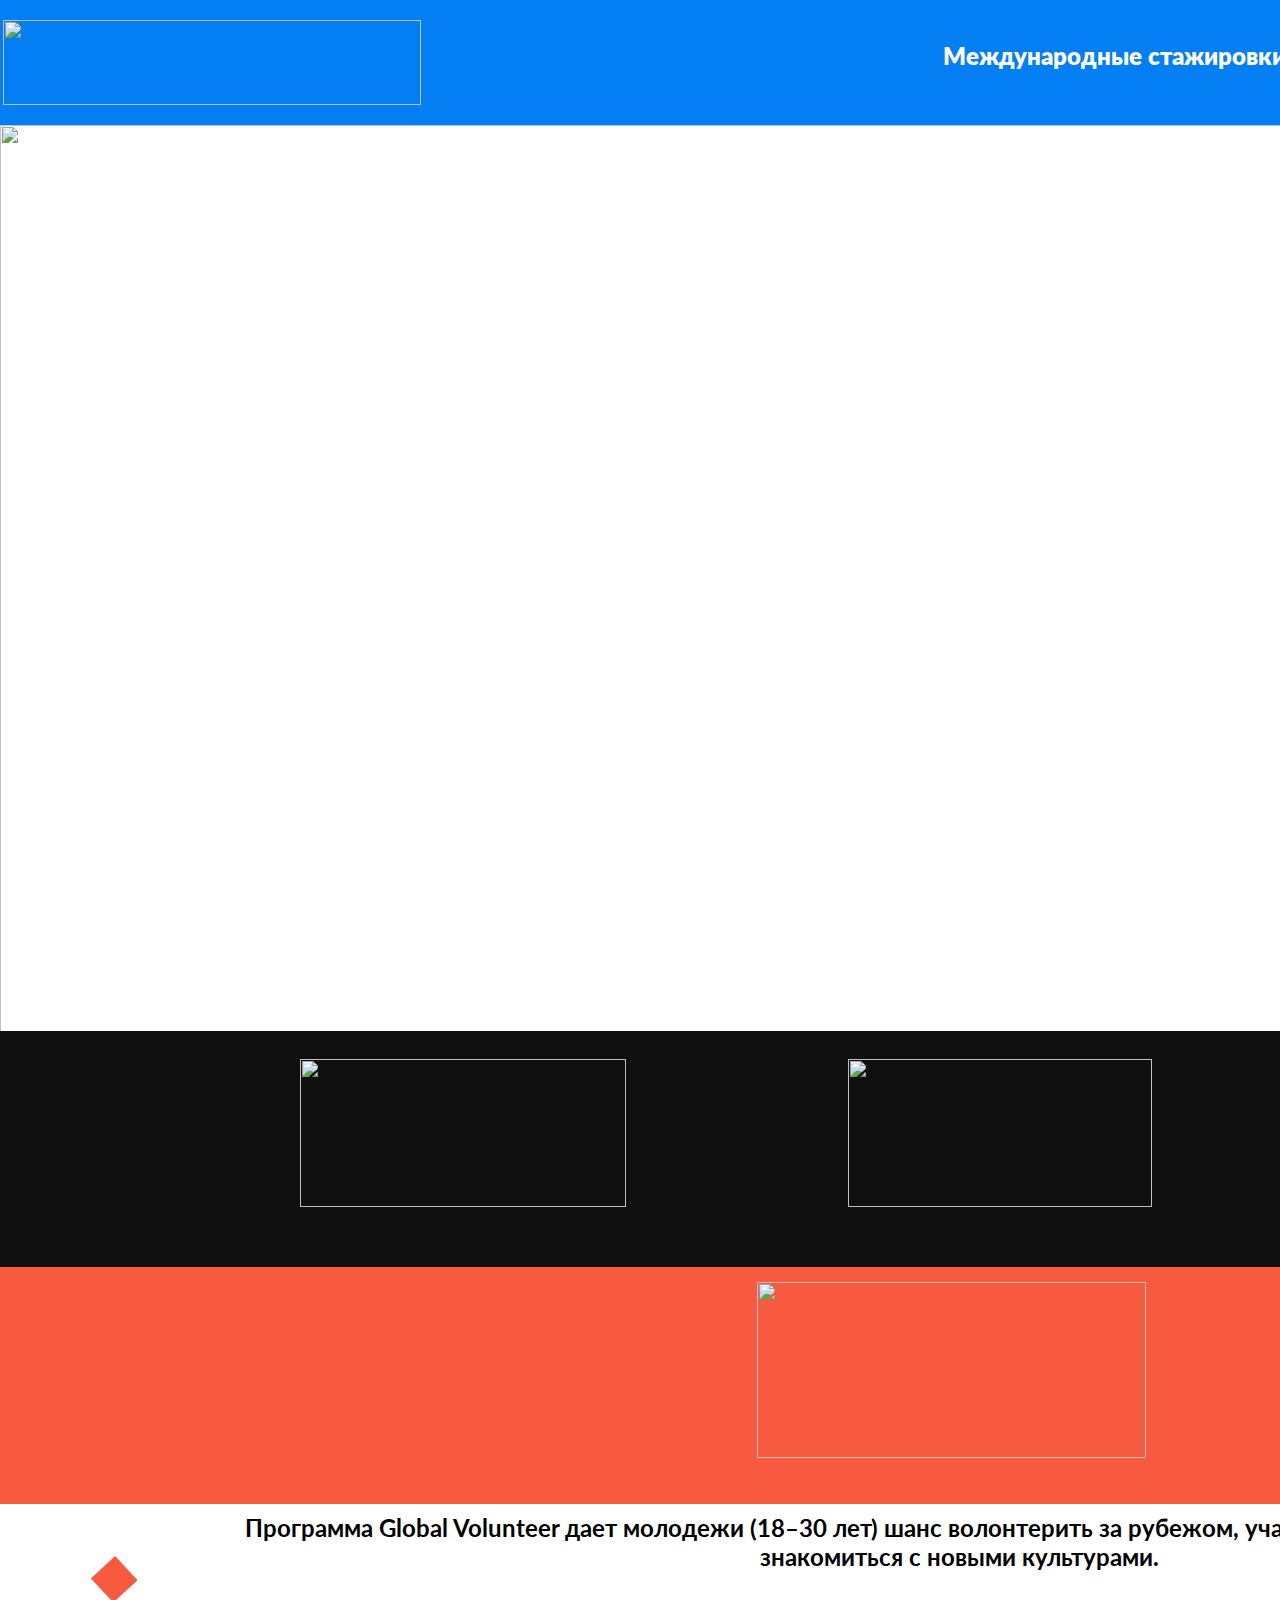
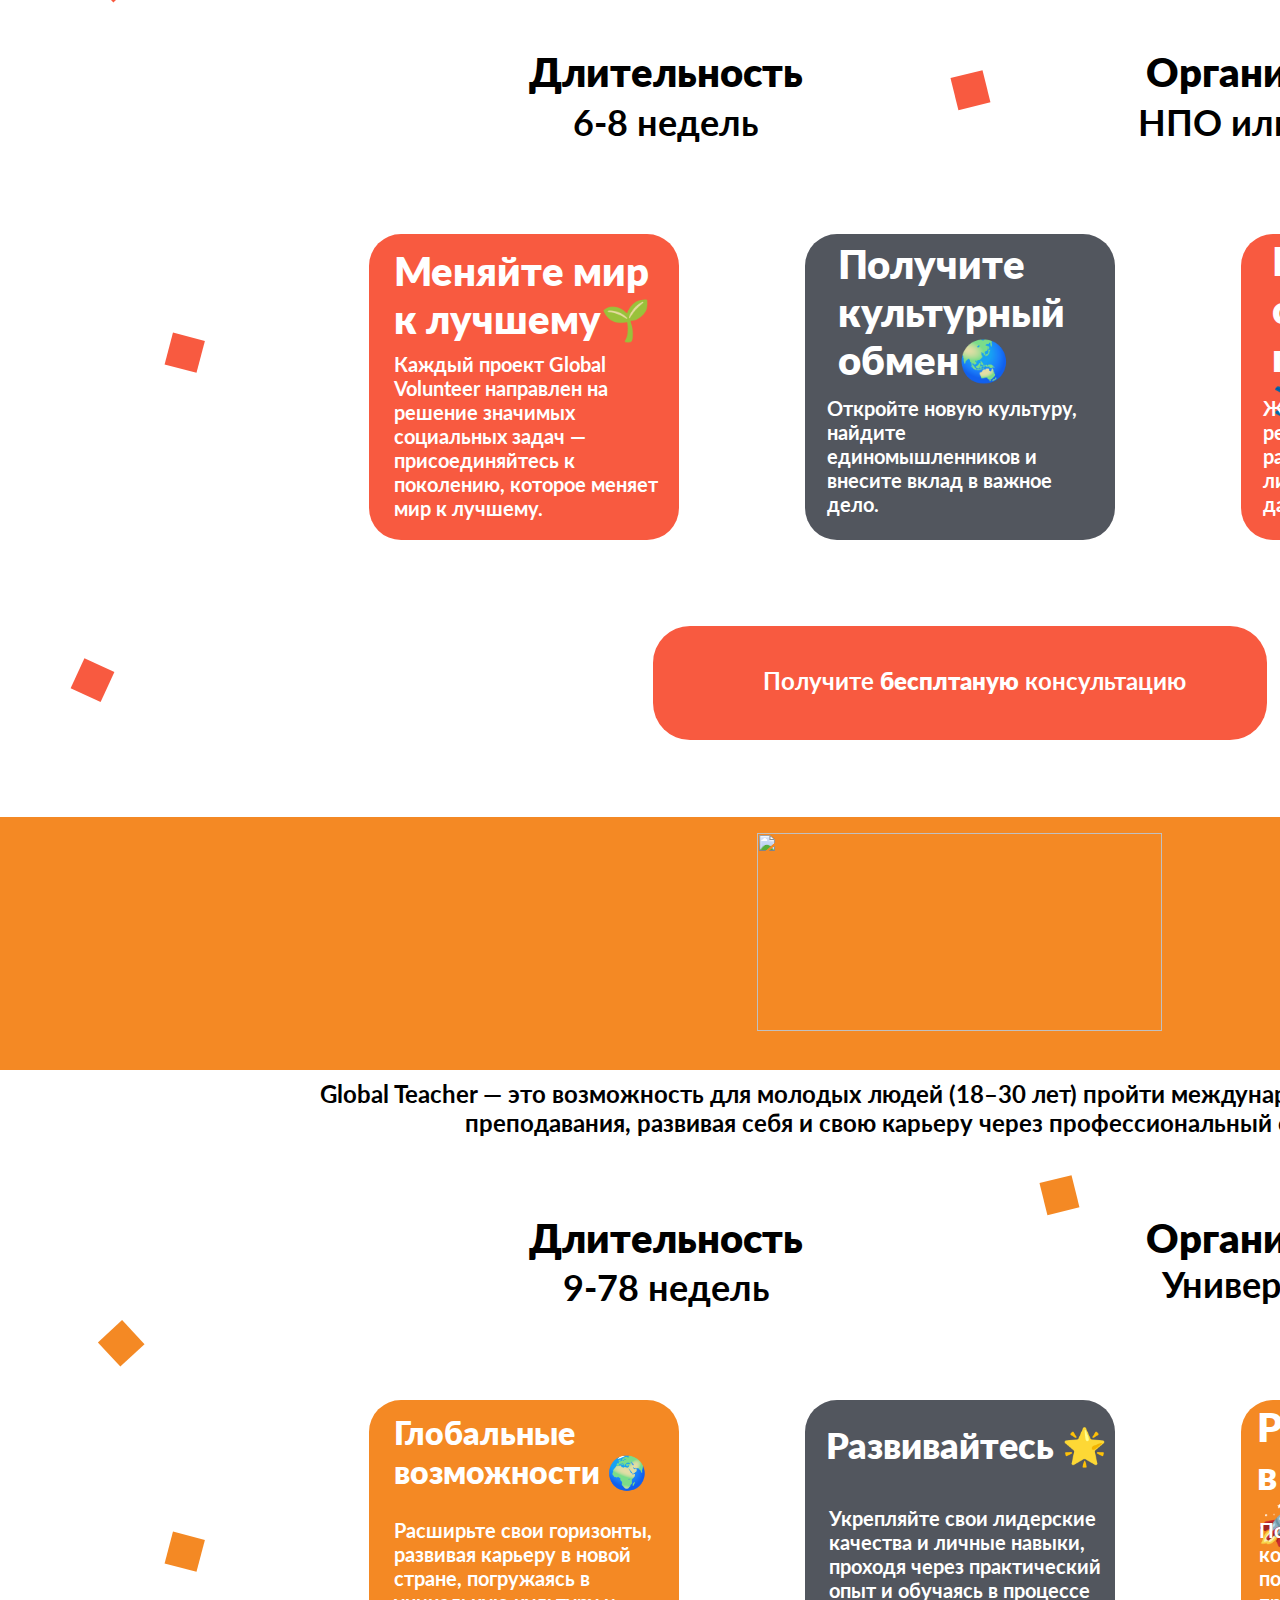
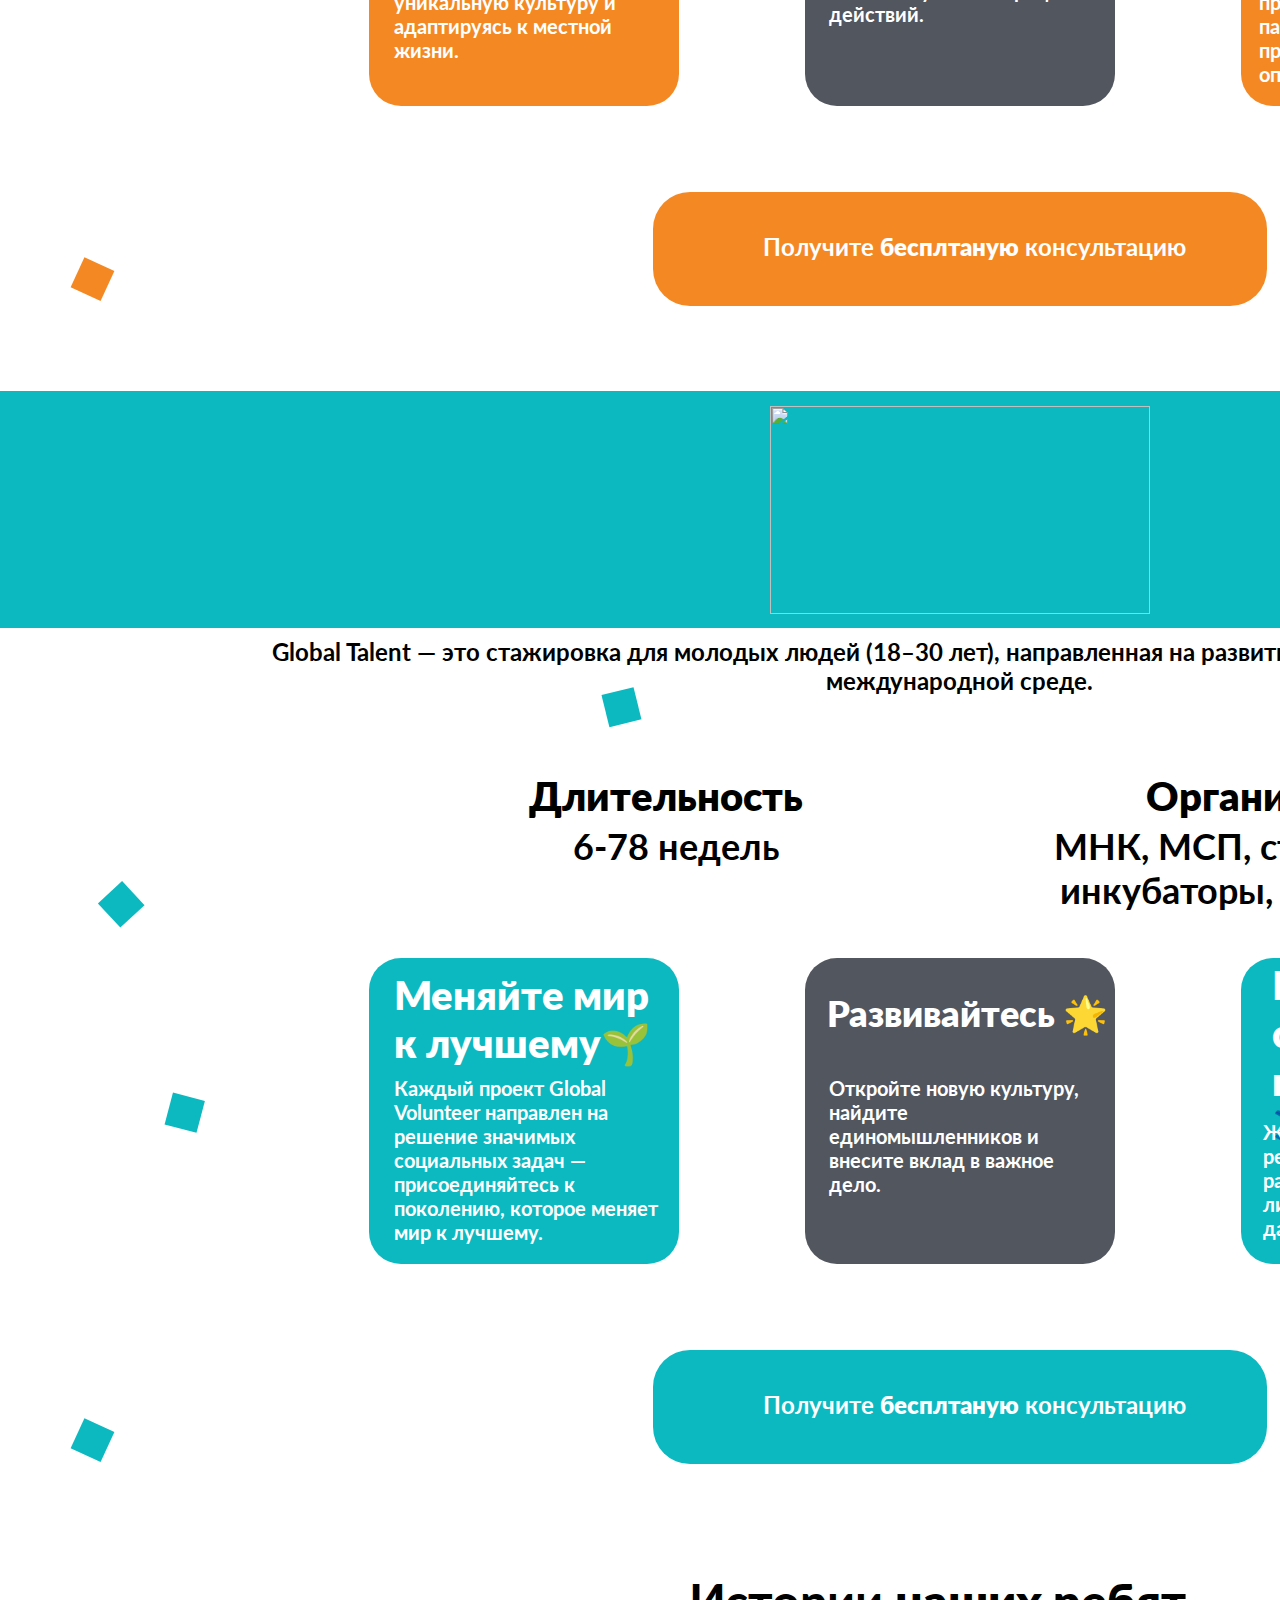
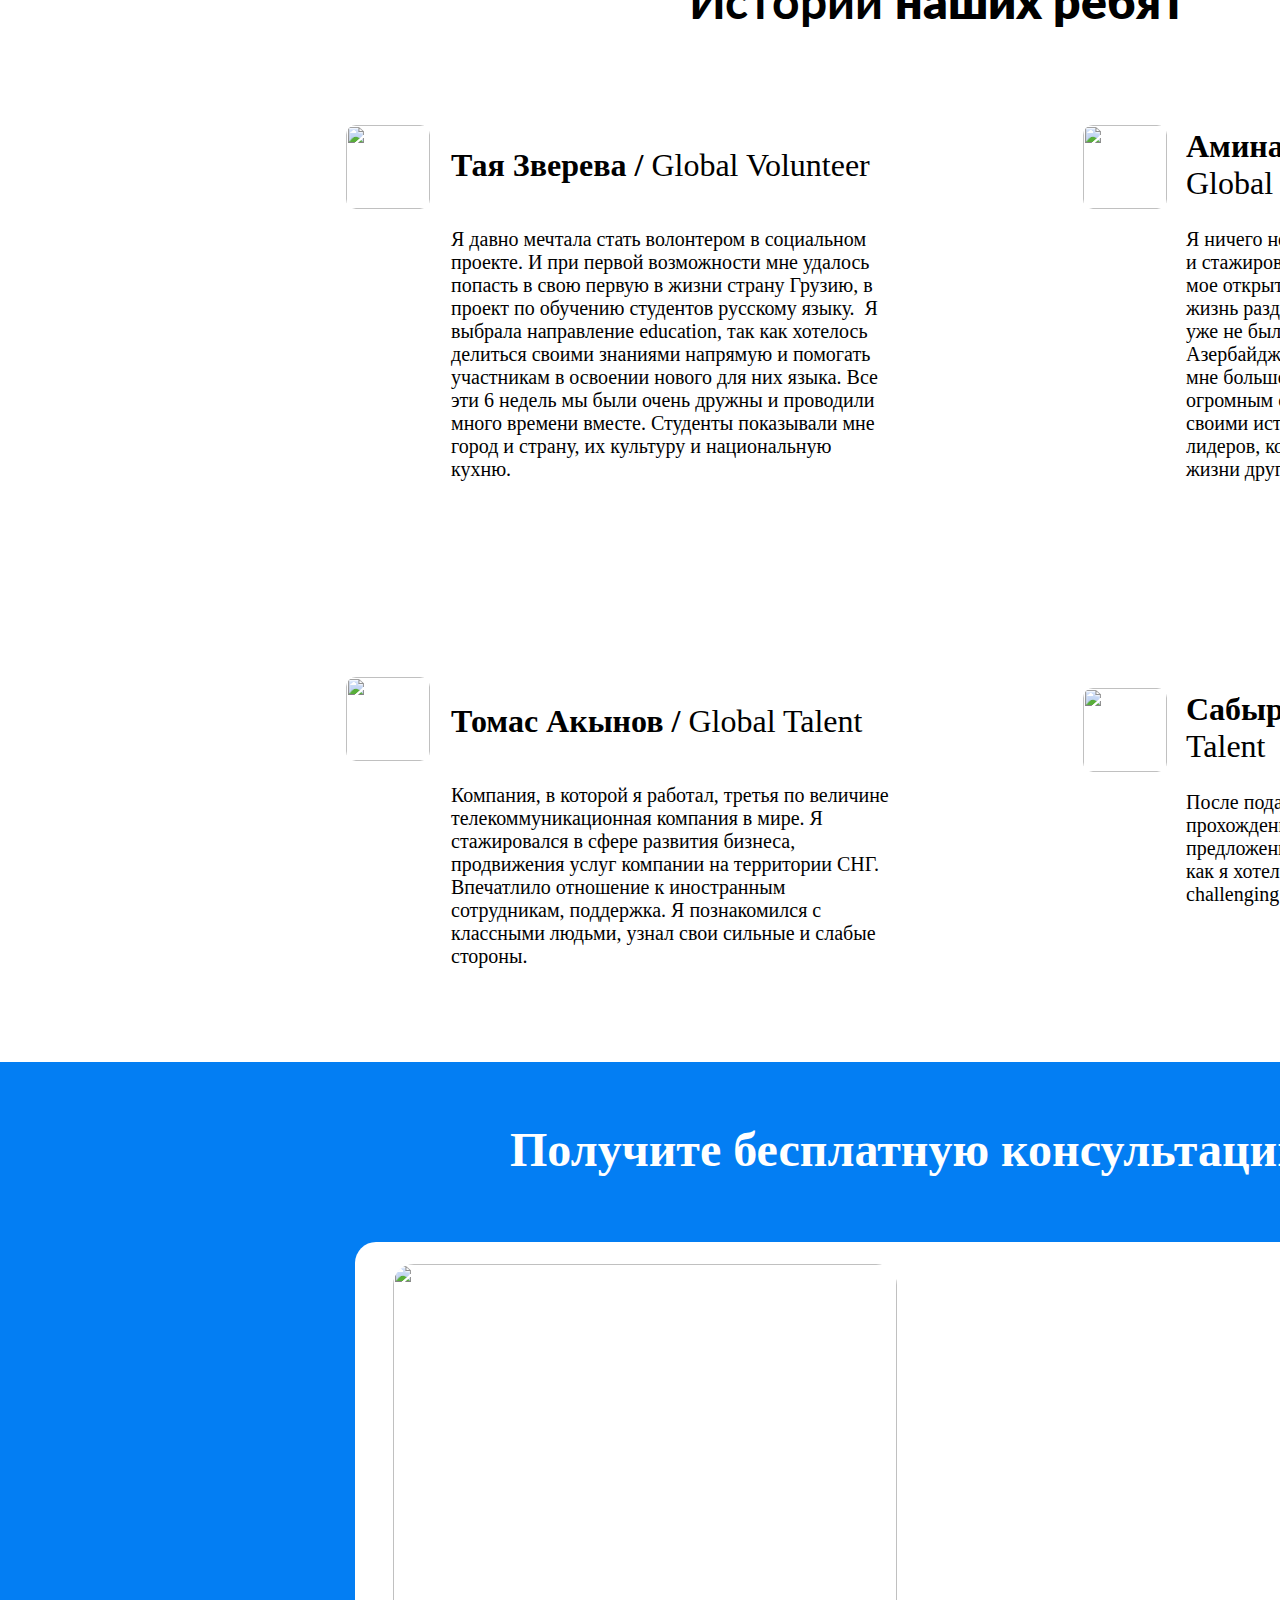
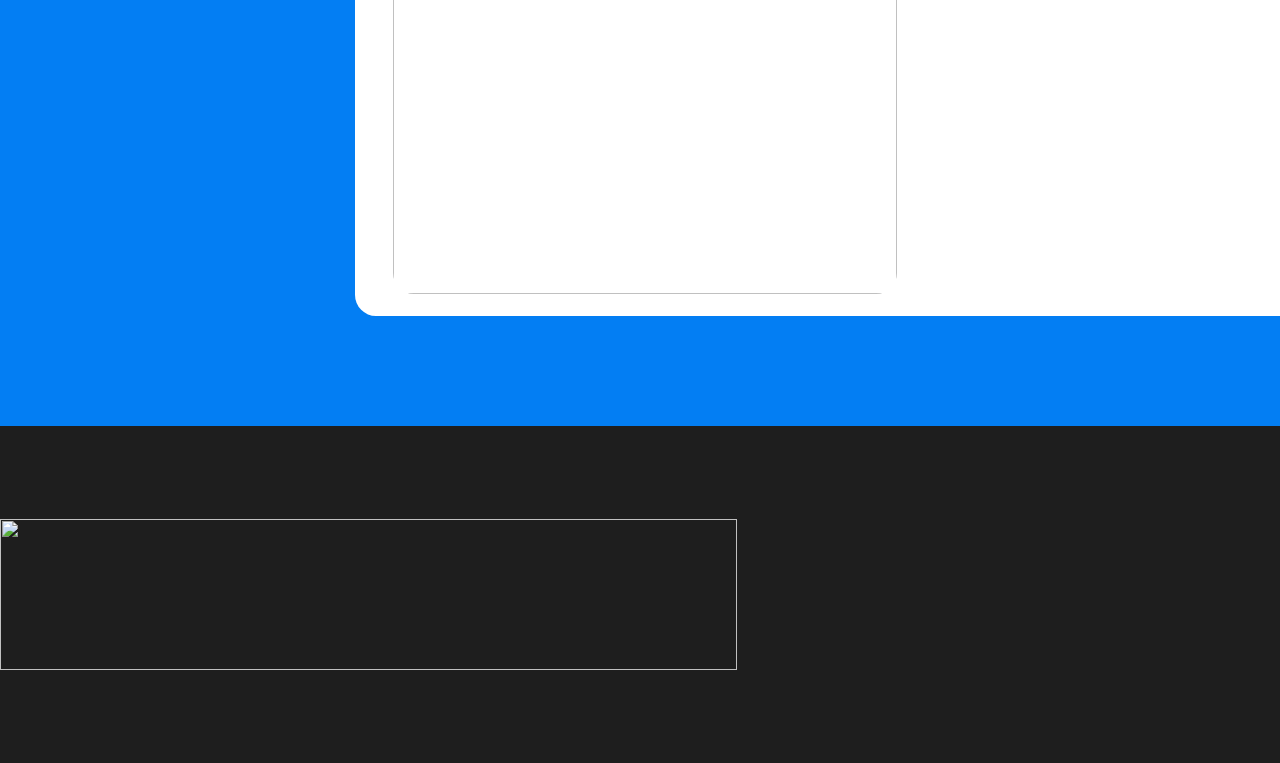
==== internships.html @ dd720661 "a" ====
<!DOCTYPE html>
<html lang="en">
<head>
    <meta charset="UTF-8">
    <meta name="viewport" content="width=device-width, initial-scale=1.0">
    <title>AIESEC Kazakhstan</title>
    <link rel="stylesheet" href="css/internships.css">
    <link rel="icon" type="image/x-icon" href="/static/favicon.ico">
</head>
<body>
    <div data-layer="MainPCFullHD" class="Mainpcfullhd" style="width: 1920px; height: 7163px; position: relative; background: white">
    <div data-layer="Start" class="Start" style="width: 2387px; height: 1267px; left: -17px; top: 0px; position: absolute">
        <div data-layer="Header" class="Header" style="width: 1920px; height: 125px; left: 0px; top: 0px; position: absolute">
            <div data-layer="Rectangle 1" class="Rectangle1" style="width: 1920px; height: 125px; left: 0px; top: 0px; position: absolute; background: #037EF3"></div>
            <a href="index.html"><img data-layer="White-Blue-Logo 1" class="WhiteBlueLogo1" style="width: 418px; height: 85px; left: 20px; top: 20px; position: absolute" src="https://via.placeholder.com/418x85" /></a>
            <a href="joinus.html"><div data-layer="Присоединиться к AIESEC" class="Aiesec" style="width: 315px; height: 43px; left: 1605px; top: 41px; position: absolute; color: white; font-size: 24px; font-family: Lato; font-weight: 800; word-wrap: break-word">Присоединиться к AIESEC</div></a>
            <a href="projects.html"><div data-layer="Наши Проекты" style="width: 315px; height: 43px; left: 1374px; top: 43px; position: absolute; color: white; font-size: 24px; font-family: Lato; font-weight: 800; word-wrap: break-word">Наши Проекты</div></a>
            <a href="internships.html"><div data-layer="Международные стажировки" style="width: 364px; height: 43px; left: 960px; top: 41px; position: absolute; color: white; font-size: 24px; font-family: Lato; font-weight: 800; word-wrap: break-word">Международные стажировки</div></a>
        </div>
      <img data-layer="Без имени-2 1" class="21" style="width: 1920px; height: 934px; left: 17px; top: 125px; position: absolute" src="https://via.placeholder.com/1920x934" />
      <div data-layer="Group 19" class="Group19" style="width: 1883px; height: 252px; left: 504px; top: 273px; position: absolute">
        <div data-layer="Получите опыт международных стажировок        " style="width: 1883px; height: 252px; left: 0px; top: 0px; position: absolute; color: white; font-size: 40px; font-family: Inter; font-weight: 800; word-wrap: break-word">Получите опыт международных стажировок        </div>
        <div data-layer="с AIESEC" class="Aiesec" style="left: 328px; top: 64px; position: absolute; color: white; font-size: 64px; font-family: Inter; font-weight: 800; word-wrap: break-word">с AIESEC</div>
      </div>
      <div data-layer="Group 18" class="Group18" style="width: 1941px; height: 236px; left: 0px; top: 1031px; position: absolute">
        <div data-layer="Rectangle 2" class="Rectangle2" style="width: 1920px; height: 204px; left: 17px; top: 0px; position: absolute; background: #0F0F0F"></div>
        <div data-layer="Rectangle 3" class="Rectangle3" style="width: 1941px; height: 32px; left: 0px; top: 204px; position: absolute; background: #0F0F0F"></div>
        <img data-layer="product_GT-top-white 2" class="ProductGtTopWhite2" style="width: 270px; height: 148px; left: 1391px; top: 28px; position: absolute" src="https://via.placeholder.com/270x148" />
        <img data-layer="product_GTe-top-whit 2" class="ProductGteTopWhit2" style="width: 304px; height: 148px; left: 865px; top: 28px; position: absolute" src="https://via.placeholder.com/304x148" />
        <img data-layer="product_GV-top-white 1" class="ProductGvTopWhite1" style="width: 326px; height: 148px; left: 317px; top: 28px; position: absolute" src="https://via.placeholder.com/326x148" />
      </div>
      <div data-layer="arrow" class="Arrow" style="width: 136px; height: 272px; padding-top: 62.56px; padding-bottom: 62.45px; padding-left: 27.79px; padding-right: 27.36px; left: 1113px; top: 684px; position: absolute; transform: rotate(90deg); transform-origin: 0 0; flex-direction: column; justify-content: center; align-items: center; display: inline-flex">
        <div data-layer="Vector" class="Vector" style="width: 80.85px; height: 146.99px; transform: rotate(-180deg); transform-origin: 0 0; background: white"></div>
      </div>
    </div>
    <div data-layer="Red" class="Red" style="width: 1920px; height: 1219.30px; left: 0px; top: 1267px; position: absolute">
      <div data-layer="Group 13" class="Group13" style="width: 1920px; height: 237px; left: 0px; top: 0px; position: absolute">
        <div data-layer="Rectangle 3" class="Rectangle3" style="width: 1920px; height: 237px; left: 0px; top: 0px; position: absolute; background: #F85A40"></div>
        <img data-layer="product_GV-top-white" class="ProductGvTopWhite" style="width: 389px; height: 176px; left: 757px; top: 15px; position: absolute" src="https://via.placeholder.com/389x176" />
      </div>
      <div data-layer="Длительность" style="left: 529px; top: 381px; position: absolute; color: black; font-size: 40px; font-family: Lato; font-weight: 800; word-wrap: break-word">Длительность</div>
      <div data-layer="6-8 недель" class="8" style="left: 573px; top: 433px; position: absolute; color: black; font-size: 36px; font-family: Lato; font-weight: 700; word-wrap: break-word">6-8 недель</div>
      <div data-layer="Организации" style="left: 1146px; top: 381px; position: absolute; color: black; font-size: 40px; font-family: Lato; font-weight: 800; word-wrap: break-word">Организации</div>
      <div data-layer="НПО или школы" style="width: 547px; height: 218px; left: 1138px; top: 433px; position: absolute; color: black; font-size: 36px; font-family: Lato; font-weight: 700; word-wrap: break-word">НПО или школы</div>
      <div data-layer="Программа Global Volunteer дает молодежи (18–30 лет) шанс волонтерить за рубежом, участвовать в социальных проектах и знакомиться с новыми культурами." class="GlobalVolunteer1830" style="width: 1443px; height: 132px; left: 238px; top: 246px; position: absolute; text-align: center; color: black; font-size: 24px; font-family: Lato; font-weight: 700; word-wrap: break-word">Программа Global Volunteer дает молодежи (18–30 лет) шанс волонтерить за рубежом, участвовать в социальных проектах и знакомиться с новыми культурами. </div>
      <div data-layer="Group 12" class="Group12" style="width: 1182px; height: 337.07px; left: 369px; top: 567px; position: absolute">
        <div data-layer="Group 10" class="Group10" style="width: 327.48px; height: 321.72px; left: 435.57px; top: 0px; position: absolute">
          <div data-layer="Rectangle 9" class="Rectangle9" style="width: 310.21px; height: 306.37px; left: 0px; top: 0px; position: absolute; background: #52565E; border-radius: 32px"></div>
          <div data-layer="Получите культурный обмен🌏" style="width: 294.22px; height: 138.80px; left: 33.26px; top: 6.40px; position: absolute; color: white; font-size: 40px; font-family: Lato; font-weight: 800; word-wrap: break-word">Получите культурный обмен🌏</div>
          <div data-layer="Откройте новую культуру, найдите единомышленников и внесите вклад в важное дело." style="width: 273.75px; height: 159.26px; left: 22.39px; top: 162.46px; position: absolute; color: white; font-size: 20px; font-family: Lato; font-weight: 700; word-wrap: break-word">Откройте новую культуру, найдите единомышленников и внесите вклад в важное дело.</div>
        </div>
        <div data-layer="Group 9" class="Group9" style="width: 310.21px; height: 306.37px; left: 0px; top: 0px; position: absolute">
          <div data-layer="Rectangle 4" class="Rectangle4" style="width: 310.21px; height: 306.37px; left: 0px; top: 0px; position: absolute; background: #F85A40; border-radius: 32px"></div>
          <div data-layer="Меняйте мир к лучшему🌱" style="width: 260.96px; height: 98.50px; left: 24.94px; top: 13.43px; position: absolute; color: white; font-size: 40px; font-family: Lato; font-weight: 800; word-wrap: break-word">Меняйте мир<br/> к лучшему🌱</div>
          <div data-layer="Каждый проект Global Volunteer направлен на решение значимых социальных задач — присоединяйтесь к поколению, которое меняет мир к лучшему." class="GlobalVolunteer" style="width: 273.75px; height: 159.26px; left: 24.94px; top: 118.33px; position: absolute; color: white; font-size: 20px; font-family: Lato; font-weight: 700; word-wrap: break-word">Каждый проект Global Volunteer направлен на решение значимых социальных задач — присоединяйтесь к поколению, которое меняет мир к лучшему.</div>
        </div>
        <div data-layer="Group 11" class="Group11" style="width: 310.21px; height: 337.07px; left: 871.79px; top: 0px; position: absolute">
          <div data-layer="Rectangle 10" class="Rectangle10" style="width: 310.21px; height: 306.37px; left: 0px; top: 0px; position: absolute; background: #F85A40; border-radius: 32px"></div>
          <div data-layer="Расширяйте свои горизонты✈️" style="width: 248.17px; height: 147.11px; left: 31.34px; top: 2.56px; position: absolute; color: white; font-size: 40px; font-family: Lato; font-weight: 800; word-wrap: break-word">Расширяйте свои горизонты✈️</div>
          <div data-layer="Живите в другой стране, решайте реальные задачи и развивайте лидерские и личные качества так, как вы даже не ожидали." style="width: 281.43px; height: 174.61px; left: 21.75px; top: 162.46px; position: absolute; color: white; font-size: 20px; font-family: Lato; font-weight: 700; word-wrap: break-word">Живите в другой стране, решайте реальные задачи и развивайте лидерские и личные качества так, как вы даже не ожидали.</div>
        </div>
      </div>
      <div data-layer="Button" class="Button" style="width: 614px; height: 114px; left: 653px; top: 959px; position: absolute">
        <div data-layer="Rectangle 19" class="Rectangle19" style="width: 614px; height: 114px; left: 0px; top: 0px; position: absolute; background: #F85A40; border-radius: 37px"></div>
        <div data-layer="Получите бесплтаную консультацию" style="left: 110px; top: 40px; position: absolute"><span style="color: white; font-size: 24px; font-family: Lato; font-weight: 700; word-wrap: break-word">Получите </span><span style="color: white; font-size: 24px; font-family: Lato; font-weight: 800; word-wrap: break-word">бесплтаную</span><span style="color: white; font-size: 24px; font-family: Lato; font-weight: 700; word-wrap: break-word"> консультацию</span></div>
      </div>
      <div data-layer="Stars" class="Stars" style="width: 1811.53px; height: 935.48px; left: 64px; top: 283.83px; position: absolute">
        <div data-layer="star" class="Star" style="width: 39.88px; height: 39.88px; padding: 3.32px; left: 1762.83px; top: 10.13px; position: absolute; transform: rotate(-14.71deg); transform-origin: 0 0; justify-content: center; align-items: center; display: inline-flex">
          <div data-layer="Vector" class="Vector" style="width: 33.23px; height: 33.23px; background: #F85A40"></div>
        </div>
        <div data-layer="star" class="Star" style="width: 39.88px; height: 39.88px; padding: 3.32px; left: 1635.58px; top: 217.07px; position: absolute; transform: rotate(24.74deg); transform-origin: 0 0; justify-content: center; align-items: center; display: inline-flex">
          <div data-layer="Vector" class="Vector" style="width: 33.23px; height: 33.23px; background: #F85A40"></div>
        </div>
        <div data-layer="star" class="Star" style="width: 39.88px; height: 39.88px; padding: 3.32px; left: 16.69px; top: 698.17px; position: absolute; transform: rotate(24.74deg); transform-origin: 0 0; justify-content: center; align-items: center; display: inline-flex">
          <div data-layer="Vector" class="Vector" style="width: 33.23px; height: 33.23px; background: #F85A40"></div>
        </div>
        <div data-layer="star" class="Star" style="width: 39.88px; height: 39.88px; padding: 3.32px; left: 104.25px; top: 373.26px; position: absolute; transform: rotate(14.76deg); transform-origin: 0 0; justify-content: center; align-items: center; display: inline-flex">
          <div data-layer="Vector" class="Vector" style="width: 33.23px; height: 33.23px; background: #F85A40"></div>
        </div>
        <div data-layer="star" class="Star" style="width: 39.88px; height: 39.88px; padding: 3.32px; left: 878px; top: 121.77px; position: absolute; transform: rotate(-13.93deg); transform-origin: 0 0; justify-content: center; align-items: center; display: inline-flex">
          <div data-layer="Vector" class="Vector" style="width: 33.23px; height: 33.23px; background: #F85A40"></div>
        </div>
        <div data-layer="star" class="Star" style="width: 39.88px; height: 39.88px; padding: 3.32px; left: 1541px; top: 760.77px; position: absolute; transform: rotate(-13.93deg); transform-origin: 0 0; justify-content: center; align-items: center; display: inline-flex">
          <div data-layer="Vector" class="Vector" style="width: 33.23px; height: 33.23px; background: #F85A40"></div>
        </div>
        <div data-layer="star" class="Star" style="width: 39.88px; height: 39.88px; padding: 3.32px; left: 1724px; top: 486.77px; position: absolute; transform: rotate(-13.93deg); transform-origin: 0 0; justify-content: center; align-items: center; display: inline-flex">
          <div data-layer="Vector" class="Vector" style="width: 33.23px; height: 33.23px; background: #F85A40"></div>
        </div>
        <div data-layer="star" class="Star" style="width: 39.88px; height: 39.88px; padding: 3.32px; left: 17.04px; top: 27.52px; position: absolute; transform: rotate(-42.81deg); transform-origin: 0 0; justify-content: center; align-items: center; display: inline-flex">
          <div data-layer="Vector" class="Vector" style="width: 33.23px; height: 33.23px; background: #F85A40"></div>
        </div>
        <div data-layer="star" class="Star" style="width: 39.88px; height: 39.88px; padding: 3.32px; left: 509px; top: 896.77px; position: absolute; transform: rotate(-13.93deg); transform-origin: 0 0; justify-content: center; align-items: center; display: inline-flex">
          <div data-layer="Vector" class="Vector" style="width: 33.23px; height: 33.23px; background: #F85A40"></div>
        </div>
        <div data-layer="star" class="Star" style="width: 39.88px; height: 39.88px; padding: 3.32px; left: 1248.57px; top: 884.40px; position: absolute; transform: rotate(80.61deg); transform-origin: 0 0; justify-content: center; align-items: center; display: inline-flex">
          <div data-layer="Vector" class="Vector" style="width: 33.23px; height: 33.23px; background: #F85A40"></div>
        </div>
        <div data-layer="star" class="Star" style="width: 39.88px; height: 39.88px; padding: 3.32px; left: 509px; top: 896.77px; position: absolute; transform: rotate(-13.93deg); transform-origin: 0 0; justify-content: center; align-items: center; display: inline-flex">
          <div data-layer="Vector" class="Vector" style="width: 33.23px; height: 33.23px; background: #F85A40"></div>
        </div>
        <div data-layer="star" class="Star" style="width: 39.88px; height: 39.88px; padding: 3.32px; left: 1248.57px; top: 884.40px; position: absolute; transform: rotate(80.61deg); transform-origin: 0 0; justify-content: center; align-items: center; display: inline-flex">
          <div data-layer="Vector" class="Vector" style="width: 33.23px; height: 33.23px; background: #F85A40"></div>
        </div>
      </div>
    </div>
    <div data-layer="Yellow" class="Yellow" style="width: 1920px; height: 1089px; left: 0px; top: 2417px; position: absolute">
      <div data-layer="Group 13" class="Group13" style="width: 1920px; height: 253px; left: 0px; top: 0px; position: absolute">
        <div data-layer="Rectangle 3" class="Rectangle3" style="width: 1920px; height: 253px; left: 0px; top: 0px; position: absolute; background: #F48924"></div>
        <img data-layer="product_GTe-top-whit 1" class="ProductGteTopWhit1" style="width: 405px; height: 198px; left: 757px; top: 16px; position: absolute" src="https://via.placeholder.com/405x198" />
      </div>
      <div data-layer="Длительность" style="left: 529px; top: 397px; position: absolute; color: black; font-size: 40px; font-family: Lato; font-weight: 800; word-wrap: break-word">Длительность</div>
      <div data-layer="9-78 недель" class="78" style="left: 563px; top: 448px; position: absolute; color: black; font-size: 36px; font-family: Lato; font-weight: 700; word-wrap: break-word">9-78 недель</div>
      <div data-layer="Организации" style="left: 1146px; top: 397px; position: absolute; color: black; font-size: 40px; font-family: Lato; font-weight: 800; word-wrap: break-word">Организации</div>
      <div data-layer="Универитеты" style="width: 547px; height: 218px; left: 1162px; top: 445px; position: absolute; color: black; font-size: 36px; font-family: Lato; font-weight: 700; word-wrap: break-word">Универитеты</div>
      <div data-layer="Global Teacher — это возможность для молодых людей (18–30 лет) пройти международную стажировку в сфере преподавания, развивая себя и свою карьеру через профессиональный опыт обучения." class="GlobalTeacher1830" style="width: 1443px; height: 132px; left: 238px; top: 262px; position: absolute; text-align: center; color: black; font-size: 24px; font-family: Lato; font-weight: 700; word-wrap: break-word">Global Teacher — это возможность для молодых людей (18–30 лет) пройти международную стажировку в сфере преподавания, развивая себя и свою карьеру через профессиональный опыт обучения.</div>
      <div data-layer="Group 12" class="Group12" style="width: 1182px; height: 306.37px; left: 369px; top: 583px; position: absolute">
        <div data-layer="Group 10" class="Group10" style="width: 315.65px; height: 306.37px; left: 435.57px; top: 0px; position: absolute">
          <div data-layer="Rectangle 9" class="Rectangle9" style="width: 310.21px; height: 306.37px; left: 0px; top: 0px; position: absolute; background: #52565E; border-radius: 32px"></div>
          <div data-layer="Развивайтесь 🌟" style="width: 294.22px; height: 138.80px; left: 21.43px; top: 23px; position: absolute; color: white; font-size: 36px; font-family: Lato; font-weight: 800; word-wrap: break-word">Развивайтесь 🌟</div>
          <div data-layer="Укрепляйте свои лидерские качества и личные навыки, проходя через практический опыт и обучаясь в процессе действий." style="width: 273.75px; height: 159.26px; left: 24.43px; top: 106px; position: absolute; color: white; font-size: 20px; font-family: Lato; font-weight: 700; word-wrap: break-word">Укрепляйте свои лидерские качества и личные навыки, проходя через практический опыт и обучаясь в процессе действий.</div>
        </div>
        <div data-layer="Group 9" class="Group9" style="width: 310.21px; height: 306.37px; left: 0px; top: 0px; position: absolute">
          <div data-layer="Rectangle 4" class="Rectangle4" style="width: 310.21px; height: 306.37px; left: 0px; top: 0px; position: absolute; background: #F48924; border-radius: 32px"></div>
          <div data-layer="Глобальные возможности 🌍" style="width: 260.96px; height: 98.50px; left: 24.94px; top: 13.43px; position: absolute; color: white; font-size: 32px; font-family: Lato; font-weight: 800; word-wrap: break-word">Глобальные возможности 🌍</div>
          <div data-layer="Расширьте свои горизонты, развивая карьеру в новой стране, погружаясь в уникальную культуру и адаптируясь к местной жизни." style="width: 273.75px; height: 159.26px; left: 24.94px; top: 118.33px; position: absolute; color: white; font-size: 20px; font-family: Lato; font-weight: 700; word-wrap: break-word">Расширьте свои горизонты, развивая карьеру в новой стране, погружаясь в уникальную культуру и адаптируясь к местной жизни.</div>
        </div>
        <div data-layer="Group 11" class="Group11" style="width: 310.21px; height: 306.37px; left: 871.79px; top: 0px; position: absolute">
          <div data-layer="Rectangle 10" class="Rectangle10" style="width: 310.21px; height: 306.37px; left: 0px; top: 0px; position: absolute; background: #F48924; border-radius: 32px"></div>
          <div data-layer="Развивайтесь в профессии🚀️" style="width: 278px; height: 147px; left: 16.21px; top: 3px; position: absolute; color: white; font-size: 40px; font-family: Lato; font-weight: 800; word-wrap: break-word">Развивайтесь в профессии🚀️</div>
          <div data-layer="Погрузитесь в сложную роль, которая поможет вам получить профессиональное преимущество благодаря партнерам, предоставляющим ценный опыт.." style="width: 281.43px; height: 174.61px; left: 18.21px; top: 118px; position: absolute; color: white; font-size: 20px; font-family: Lato; font-weight: 700; word-wrap: break-word">Погрузитесь в сложную роль, которая поможет вам получить профессиональное преимущество благодаря партнерам, предоставляющим ценный опыт..</div>
        </div>
      </div>
      <div data-layer="Button" class="Button" style="width: 614px; height: 114px; left: 653px; top: 975px; position: absolute">
        <div data-layer="Rectangle 19" class="Rectangle19" style="width: 614px; height: 114px; left: 0px; top: 0px; position: absolute; background: #F48924; border-radius: 37px"></div>
        <div data-layer="Получите бесплтаную консультацию" style="left: 110px; top: 40px; position: absolute"><span style="color: white; font-size: 24px; font-family: Lato; font-weight: 700; word-wrap: break-word">Получите </span><span style="color: white; font-size: 24px; font-family: Lato; font-weight: 800; word-wrap: break-word">бесплтаную</span><span style="color: white; font-size: 24px; font-family: Lato; font-weight: 700; word-wrap: break-word"> консультацию</span></div>
      </div>
      <div data-layer="Stars" class="Stars" style="width: 1644.11px; height: 733.08px; left: 64px; top: 351px; position: absolute">
        <div data-layer="star" class="Star" style="width: 39.88px; height: 39.88px; padding: 3.32px; left: 1605.86px; top: 4.59px; position: absolute; transform: rotate(16.42deg); transform-origin: 0 0; justify-content: center; align-items: center; display: inline-flex">
          <div data-layer="Vector" class="Vector" style="width: 33.23px; height: 33.23px; background: #F48924"></div>
        </div>
        <div data-layer="star" class="Star" style="width: 39.88px; height: 39.88px; padding: 3.32px; left: 16.69px; top: 680.17px; position: absolute; transform: rotate(24.74deg); transform-origin: 0 0; justify-content: center; align-items: center; display: inline-flex">
          <div data-layer="Vector" class="Vector" style="width: 33.23px; height: 33.23px; background: #F48924"></div>
        </div>
        <div data-layer="star" class="Star" style="width: 39.88px; height: 39.88px; padding: 3.32px; left: 104.25px; top: 355.26px; position: absolute; transform: rotate(14.76deg); transform-origin: 0 0; justify-content: center; align-items: center; display: inline-flex">
          <div data-layer="Vector" class="Vector" style="width: 33.23px; height: 33.23px; background: #F48924"></div>
        </div>
        <div data-layer="star" class="Star" style="width: 39.88px; height: 39.88px; padding: 3.32px; left: 967px; top: 9.60px; position: absolute; transform: rotate(-13.93deg); transform-origin: 0 0; justify-content: center; align-items: center; display: inline-flex">
          <div data-layer="Vector" class="Vector" style="width: 33.23px; height: 33.23px; background: #F48924"></div>
        </div>
        <div data-layer="star" class="Star" style="width: 39.88px; height: 39.88px; padding: 3.32px; left: 1439px; top: 677.60px; position: absolute; transform: rotate(-13.93deg); transform-origin: 0 0; justify-content: center; align-items: center; display: inline-flex">
          <div data-layer="Vector" class="Vector" style="width: 33.23px; height: 33.23px; background: #F48924"></div>
        </div>
        <div data-layer="star" class="Star" style="width: 39.88px; height: 39.88px; padding: 3.32px; left: 1593px; top: 354.60px; position: absolute; transform: rotate(-13.93deg); transform-origin: 0 0; justify-content: center; align-items: center; display: inline-flex">
          <div data-layer="Vector" class="Vector" style="width: 33.23px; height: 33.23px; background: #F48924"></div>
        </div>
        <div data-layer="star" class="Star" style="width: 39.88px; height: 39.88px; padding: 3.32px; left: 24px; top: 174.10px; position: absolute; transform: rotate(-42.81deg); transform-origin: 0 0; justify-content: center; align-items: center; display: inline-flex">
          <div data-layer="Vector" class="Vector" style="width: 33.23px; height: 33.23px; background: #F48924"></div>
        </div>
      </div>
    </div>
    <div data-layer="Cyan" class="Cyan" style="width: 1920px; height: 1073px; left: 0px; top: 3591px; position: absolute">
      <div data-layer="Group 13" class="Group13" style="width: 1920px; height: 237px; left: 0px; top: 0px; position: absolute">
        <div data-layer="Rectangle 3" class="Rectangle3" style="width: 1920px; height: 237px; left: 0px; top: 0px; position: absolute; background: #0CB9C1"></div>
        <img data-layer="product_GT-top-white 1" class="ProductGtTopWhite1" style="width: 380px; height: 208px; left: 770px; top: 15px; position: absolute" src="https://via.placeholder.com/380x208" />
      </div>
      <div data-layer="Длительность" style="left: 529px; top: 381px; position: absolute; color: black; font-size: 40px; font-family: Lato; font-weight: 800; word-wrap: break-word">Длительность</div>
      <div data-layer="6-78 недель" class="78" style="left: 573px; top: 433px; position: absolute; color: black; font-size: 36px; font-family: Lato; font-weight: 700; word-wrap: break-word">6-78 недель</div>
      <div data-layer="Организации" style="left: 1146px; top: 381px; position: absolute; color: black; font-size: 40px; font-family: Lato; font-weight: 800; word-wrap: break-word">Организации</div>
      <div data-layer="МНК, МСП, стартапы, НПО, инкубаторы, акселераторы" style="width: 547px; height: 218px; left: 1016px; top: 433px; position: absolute; text-align: center; color: black; font-size: 36px; font-family: Lato; font-weight: 700; word-wrap: break-word">МНК, МСП, стартапы, НПО, инкубаторы, акселераторы<br/></div>
      <div data-layer="Global Talent — это стажировка для молодых людей (18–30 лет), направленная на развитие профессиональной карьеры в международной среде." class="GlobalTalent1830" style="width: 1443px; height: 132px; left: 238px; top: 246px; position: absolute; text-align: center; color: black; font-size: 24px; font-family: Lato; font-weight: 700; word-wrap: break-word">Global Talent — это стажировка для молодых людей (18–30 лет), направленная на развитие профессиональной карьеры в международной среде.</div>
      <div data-layer="Group 12" class="Group12" style="width: 1182px; height: 337.07px; left: 369px; top: 567px; position: absolute">
        <div data-layer="Group 10" class="Group10" style="width: 342.43px; height: 306.37px; left: 435.57px; top: 0px; position: absolute">
          <div data-layer="Rectangle 9" class="Rectangle9" style="width: 310.21px; height: 306.37px; left: 0px; top: 0px; position: absolute; background: #52565E; border-radius: 32px"></div>
          <div data-layer="Развивайтесь 🌟" style="width: 320px; height: 127px; left: 22.43px; top: 33px; position: absolute; color: white; font-size: 36px; font-family: Lato; font-weight: 800; word-wrap: break-word">Развивайтесь 🌟</div>
          <div data-layer="Откройте новую культуру, найдите единомышленников и внесите вклад в важное дело." style="width: 273.75px; height: 159.26px; left: 24.43px; top: 118px; position: absolute; color: white; font-size: 20px; font-family: Lato; font-weight: 700; word-wrap: break-word">Откройте новую культуру, найдите единомышленников и внесите вклад в важное дело.</div>
        </div>
        <div data-layer="Group 9" class="Group9" style="width: 310.21px; height: 306.37px; left: 0px; top: 0px; position: absolute">
          <div data-layer="Rectangle 4" class="Rectangle4" style="width: 310.21px; height: 306.37px; left: 0px; top: 0px; position: absolute; background: #0CB9C1; border-radius: 32px"></div>
          <div data-layer="Меняйте мир к лучшему🌱" style="width: 260.96px; height: 98.50px; left: 24.94px; top: 13.43px; position: absolute; color: white; font-size: 40px; font-family: Lato; font-weight: 800; word-wrap: break-word">Меняйте мир<br/> к лучшему🌱</div>
          <div data-layer="Каждый проект Global Volunteer направлен на решение значимых социальных задач — присоединяйтесь к поколению, которое меняет мир к лучшему." class="GlobalVolunteer" style="width: 273.75px; height: 159.26px; left: 24.94px; top: 118.33px; position: absolute; color: white; font-size: 20px; font-family: Lato; font-weight: 700; word-wrap: break-word">Каждый проект Global Volunteer направлен на решение значимых социальных задач — присоединяйтесь к поколению, которое меняет мир к лучшему.</div>
        </div>
        <div data-layer="Group 11" class="Group11" style="width: 310.21px; height: 337.07px; left: 871.79px; top: 0px; position: absolute">
          <div data-layer="Rectangle 10" class="Rectangle10" style="width: 310.21px; height: 306.37px; left: 0px; top: 0px; position: absolute; background: #0CB9C1; border-radius: 32px"></div>
          <div data-layer="Расширяйте свои горизонты✈️" style="width: 248.17px; height: 147.11px; left: 31.34px; top: 2.56px; position: absolute; color: white; font-size: 40px; font-family: Lato; font-weight: 800; word-wrap: break-word">Расширяйте свои горизонты✈️</div>
          <div data-layer="Живите в другой стране, решайте реальные задачи и развивайте лидерские и личные качества так, как вы даже не ожидали." style="width: 281.43px; height: 174.61px; left: 21.75px; top: 162.46px; position: absolute; color: white; font-size: 20px; font-family: Lato; font-weight: 700; word-wrap: break-word">Живите в другой стране, решайте реальные задачи и развивайте лидерские и личные качества так, как вы даже не ожидали.</div>
        </div>
      </div>
      <div data-layer="Button" class="Button" style="width: 614px; height: 114px; left: 653px; top: 959px; position: absolute">
        <div data-layer="Rectangle 19" class="Rectangle19" style="width: 614px; height: 114px; left: 0px; top: 0px; position: absolute; background: #0CB9C1; border-radius: 37px"></div>
        <div data-layer="Получите бесплтаную консультацию" style="left: 110px; top: 40px; position: absolute"><span style="color: white; font-size: 24px; font-family: Lato; font-weight: 700; word-wrap: break-word">Получите </span><span style="color: white; font-size: 24px; font-family: Lato; font-weight: 800; word-wrap: break-word">бесплтаную</span><span style="color: white; font-size: 24px; font-family: Lato; font-weight: 700; word-wrap: break-word"> консультацию</span></div>
      </div>
      <div data-layer="Stars" class="Stars" style="width: 1756.72px; height: 782.08px; left: 64px; top: 289px; position: absolute">
        <div data-layer="star" class="Star" style="width: 39.88px; height: 39.88px; padding: 3.32px; left: 1444.27px; top: 4px; position: absolute; transform: rotate(16.42deg); transform-origin: 0 0; justify-content: center; align-items: center; display: inline-flex">
          <div data-layer="Vector" class="Vector" style="width: 33.23px; height: 33.23px; background: #0CB9C1"></div>
        </div>
        <div data-layer="star" class="Star" style="width: 39.88px; height: 39.88px; padding: 3.32px; left: 16.69px; top: 729.17px; position: absolute; transform: rotate(24.74deg); transform-origin: 0 0; justify-content: center; align-items: center; display: inline-flex">
          <div data-layer="Vector" class="Vector" style="width: 33.23px; height: 33.23px; background: #0CB9C1"></div>
        </div>
        <div data-layer="star" class="Star" style="width: 39.88px; height: 39.88px; padding: 3.32px; left: 104.25px; top: 404.26px; position: absolute; transform: rotate(14.76deg); transform-origin: 0 0; justify-content: center; align-items: center; display: inline-flex">
          <div data-layer="Vector" class="Vector" style="width: 33.23px; height: 33.23px; background: #0CB9C1"></div>
        </div>
        <div data-layer="star" class="Star" style="width: 39.88px; height: 39.88px; padding: 3.32px; left: 1718.16px; top: 224px; position: absolute; transform: rotate(14.76deg); transform-origin: 0 0; justify-content: center; align-items: center; display: inline-flex">
          <div data-layer="Vector" class="Vector" style="width: 33.23px; height: 33.23px; background: #0CB9C1"></div>
        </div>
        <div data-layer="star" class="Star" style="width: 39.88px; height: 39.88px; padding: 3.32px; left: 529px; top: 9.60px; position: absolute; transform: rotate(-13.93deg); transform-origin: 0 0; justify-content: center; align-items: center; display: inline-flex">
          <div data-layer="Vector" class="Vector" style="width: 33.23px; height: 33.23px; background: #0CB9C1"></div>
        </div>
        <div data-layer="star" class="Star" style="width: 39.88px; height: 39.88px; padding: 3.32px; left: 1439px; top: 726.60px; position: absolute; transform: rotate(-13.93deg); transform-origin: 0 0; justify-content: center; align-items: center; display: inline-flex">
          <div data-layer="Vector" class="Vector" style="width: 33.23px; height: 33.23px; background: #0CB9C1"></div>
        </div>
        <div data-layer="star" class="Star" style="width: 39.88px; height: 39.88px; padding: 3.32px; left: 1593px; top: 403.60px; position: absolute; transform: rotate(-13.93deg); transform-origin: 0 0; justify-content: center; align-items: center; display: inline-flex">
          <div data-layer="Vector" class="Vector" style="width: 33.23px; height: 33.23px; background: #0CB9C1"></div>
        </div>
        <div data-layer="star" class="Star" style="width: 39.88px; height: 39.88px; padding: 3.32px; left: 24px; top: 223.10px; position: absolute; transform: rotate(-42.81deg); transform-origin: 0 0; justify-content: center; align-items: center; display: inline-flex">
          <div data-layer="Vector" class="Vector" style="width: 33.23px; height: 33.23px; background: #0CB9C1"></div>
        </div>
      </div>
    </div>
    <div data-layer="Contact" class="Contact" style="width: 1920px; height: 969px; left: 0px; top: 5862px; position: absolute">
      <div data-layer="Rectangle 20" class="Rectangle20" style="width: 1920px; height: 969px; left: 0px; top: 0px; position: absolute; background: #037EF3"></div>
      <div data-layer="Rectangle 21" class="Rectangle21" style="width: 1209px; height: 674px; left: 355px; top: 180px; position: absolute; background: white; border-radius: 21px"></div>
      <div data-layer="Получите бесплатную консультацию" style="left: 510px; top: 60px; position: absolute"><span style="color: white; font-size: 48px; font-family: Inter; font-weight: 700; word-wrap: break-word">Получите </span><span style="color: white; font-size: 48px; font-family: Inter; font-weight: 800; word-wrap: break-word">бесплатную</span><span style="color: white; font-size: 48px; font-family: Inter; font-weight: 700; word-wrap: break-word"> консультацию</span></div>
      <img data-layer="__ 1" class="1" style="width: 504px; height: 630px; left: 393px; top: 202px; position: absolute; border-radius: 21px" src="https://via.placeholder.com/504x630" />
      <div data-layer="Plane" class="Plane" style="width: 57px; height: 51px; left: 1410px; top: 83.78px; position: absolute; transform: rotate(-33.89deg); transform-origin: 0 0; justify-content: center; align-items: center; display: inline-flex">
        <div data-layer="Vector" class="Vector" style="width: 57px; height: 51px; background: white"></div>
      </div>
    </div>
    <div data-layer="Stories" class="Stories" style="width: 1281px; height: 1090px; left: 346px; top: 4772px; position: absolute">
      <div data-layer="Истории наших ребят" style="left: 343px; top: 0px; position: absolute"><span style="color: black; font-size: 48px; font-family: Lato; font-weight: 700; word-wrap: break-word">Истории</span><span style="color: black; font-size: 48px; font-family: Lato; font-weight: 400; word-wrap: break-word"> </span><span style="color: black; font-size: 48px; font-family: Lato; font-weight: 800; word-wrap: break-word">наших ребят</span></div>
      <div data-layer="Group 20" class="Group20" style="width: 581px; height: 374px; left: 0px; top: 153px; position: absolute">
        <img data-layer="___ 1" class="1" style="width: 84px; height: 84px; left: 0px; top: 0px; position: absolute; border-radius: 10px" src="https://via.placeholder.com/84x84" />
        <div data-layer="Тая Зверева / Global Volunteer" class="GlobalVolunteer" style="left: 105px; top: 22px; position: absolute"><span style="color: black; font-size: 32px; font-family: Inter; font-weight: 700; word-wrap: break-word">Тая Зверева / </span><span style="color: black; font-size: 32px; font-family: Inter; font-weight: 400; word-wrap: break-word">Global Volunteer</span></div>
        <div data-layer="Я давно мечтала стать волонтером в социальном проекте. И при первой возможности мне удалось попасть в свою первую в жизни страну Грузию, в проект по обучению студентов русскому языку.       Я выбрала направление education, так как хотелось делиться своими знаниями напрямую и помогать участникам в освоении нового для них языка. Все эти 6 недель мы были очень дружны и проводили много времени вместе. Студенты показывали мне город и страну, их культуру и национальную кухню." class="Education6" style="width: 441px; height: 271px; left: 105px; top: 103px; position: absolute; color: black; font-size: 20px; font-family: Inter; font-weight: 300; word-wrap: break-word">Я давно мечтала стать волонтером в социальном проекте. И при первой  возможности мне удалось попасть в свою первую в жизни страну Грузию, в  проект по обучению студентов русскому языку.       Я выбрала направление  education, так как хотелось делиться своими знаниями напрямую и помогать участникам в освоении нового для них языка. Все эти 6 недель мы были  очень дружны и проводили много времени вместе. Студенты показывали мне  город и страну, их культуру и национальную кухню.</div>
      </div>
      <div data-layer="Group 22" class="Group22" style="width: 564px; height: 378px; left: 0px; top: 705px; position: absolute">
        <div data-layer="Томас Акынов / Global Talent" class="GlobalTalent" style="left: 105px; top: 26px; position: absolute"><span style="color: black; font-size: 32px; font-family: Inter; font-weight: 700; word-wrap: break-word">Томас Акынов / </span><span style="color: black; font-size: 32px; font-family: Inter; font-weight: 400; word-wrap: break-word">Global Talent</span></div>
        <div data-layer="Компания, в которой я работал, третья по величине телекоммуникационная компания в мире. Я стажировался в сфере развития бизнеса, продвижения услуг компании на территории СНГ. Впечатлило отношение к иностранным сотрудникам, поддержка. Я познакомился с классными людьми, узнал свои сильные и слабые стороны." style="width: 441px; height: 271px; left: 105px; top: 107px; position: absolute; color: black; font-size: 20px; font-family: Inter; font-weight: 300; word-wrap: break-word">Компания, в которой я работал, третья по величине телекоммуникационная  компания в мире. Я стажировался в сфере развития бизнеса, продвижения  услуг компании на территории СНГ. Впечатлило отношение к иностранным  сотрудникам, поддержка. Я познакомился с классными людьми, узнал свои  сильные и слабые стороны.</div>
        <img data-layer="Screenshot_2 1" class="Screenshot21" style="width: 84px; height: 84px; left: 0px; top: 0px; position: absolute; border-radius: 10px" src="https://via.placeholder.com/84x84" />
      </div>
      <div data-layer="Group 21" class="Group21" style="width: 544px; height: 374px; left: 737px; top: 153px; position: absolute">
        <img data-layer="__2 1" class="21" style="width: 84px; height: 84px; left: 0px; top: 0px; position: absolute; border-radius: 10px" src="https://via.placeholder.com/84x84" />
        <div data-layer="Амина Курмангалиева /        Global Volunteer" class="GlobalVolunteer" style="left: 103px; top: 3px; position: absolute"><span style="color: black; font-size: 32px; font-family: Inter; font-weight: 700; word-wrap: break-word">Амина Курмангалиева /        </span><span style="color: black; font-size: 32px; font-family: Inter; font-weight: 400; word-wrap: break-word">Global Volunteer</span></div>
        <div data-layer="Я ничего не ожидала от волонтерской стажировки, и стажировка ничего не ожидала от меня. Только мое открытое сердце и разум. В результате моя жизнь разделилась на "до" и "после". Очевидно, я уже не была той Аминой, которая существовала до Азербайджана. Дети из детских домов показали мне больше, чем кто-либо другой. Я дорожу огромным следом, который они оставили мне своими историями. Стажировки - для смелых лидеров, которые не боятся менять не только жизни других людей." style="width: 441px; height: 271px; left: 103px; top: 103px; position: absolute; color: black; font-size: 20px; font-family: Inter; font-weight: 300; word-wrap: break-word">Я ничего не ожидала от волонтерской стажировки, и стажировка ничего не  ожидала от меня. Только мое открытое сердце и разум. В результате моя  жизнь разделилась на "до" и "после". Очевидно, я уже не была той Аминой, которая существовала до Азербайджана. Дети из детских домов показали  мне больше, чем кто-либо другой. Я дорожу огромным следом, который они  оставили мне своими историями. Стажировки - для смелых лидеров, которые  не боятся менять не только жизни других людей.</div>
      </div>
      <div data-layer="Group 23" class="Group23" style="width: 544px; height: 374px; left: 737px; top: 716px; position: absolute">
        <img data-layer="IMG_0534 1" class="Img05341" style="width: 84px; height: 84px; left: 0px; top: 0px; position: absolute; border-radius: 10px" src="https://via.placeholder.com/84x84" />
        <div data-layer="Сабыржан Изделеуов /        ﻿Global Talent" class="GlobalTalent" style="left: 103px; top: 3px; position: absolute"><span style="color: black; font-size: 32px; font-family: Inter; font-weight: 700; word-wrap: break-word">Сабыржан Изделеуов /        </span><span style="color: black; font-size: 32px; font-family: Inter; font-weight: 400; word-wrap: break-word">﻿Global Talent</span></div>
        <div data-layer="После подачи на разные стажировки и прохождения собеседовании я получил 3 предложения, в Египет, Турцию и Иорданию. Так как я хотел поехать в максимально неизвестную и challenging страну, я выбрал Египет." class="3Challenging" style="width: 441px; height: 271px; left: 103px; top: 103px; position: absolute; color: black; font-size: 20px; font-family: Inter; font-weight: 300; word-wrap: break-word">После подачи на разные стажировки и прохождения собеседовании я получил 3 предложения, в Египет, Турцию и Иорданию. Так как я хотел поехать в  максимально неизвестную и challenging страну, я выбрал Египет.</div>
      </div>
    </div>
    <div data-layer="Footer" class="Footer" style="width: 1920px; height: 337px; left: 0px; top: 6826px; position: absolute">
      <div data-layer="Rectangle 22" class="Rectangle22" style="width: 1920px; height: 337px; left: 0px; top: 0px; position: absolute; background: #1E1E1E"></div>
      <img data-layer="White-Black-Logo 1" class="WhiteBlackLogo1" style="width: 737px; height: 151px; left: 0px; top: 93px; position: absolute" src="https://via.placeholder.com/737x151" />
      <div data-layer="По вопросам сотрудничества     aiesec.kazakhstan@aiesec.net" class="AiesecKazakhstanAiesecNet" style="left: 1564px; top: 146px; position: absolute"><span style="color: white; font-size: 24px; font-family: Inter; font-weight: 300; word-wrap: break-word">По вопросам сотрудничества     </span><span style="color: white; font-size: 24px; font-family: Inter; font-weight: 300; text-decoration: underline; word-wrap: break-word">aiesec.kazakhstan@aiesec.net</span></div>
    </div>
  </div>

</body>
</html>
---- css/internships.css ----
@import url('https://fonts.googleapis.com/css2?family=Lato:ital,wght@0,100;0,300;0,400;0,700;0,900;1,100;1,300;1,400;1,700;1,900&display=swap');

body{
    margin: 0;
    padding: 0;
    overflow:hidden;
    overflow-y:auto;
    overflow-x:hidden;
}
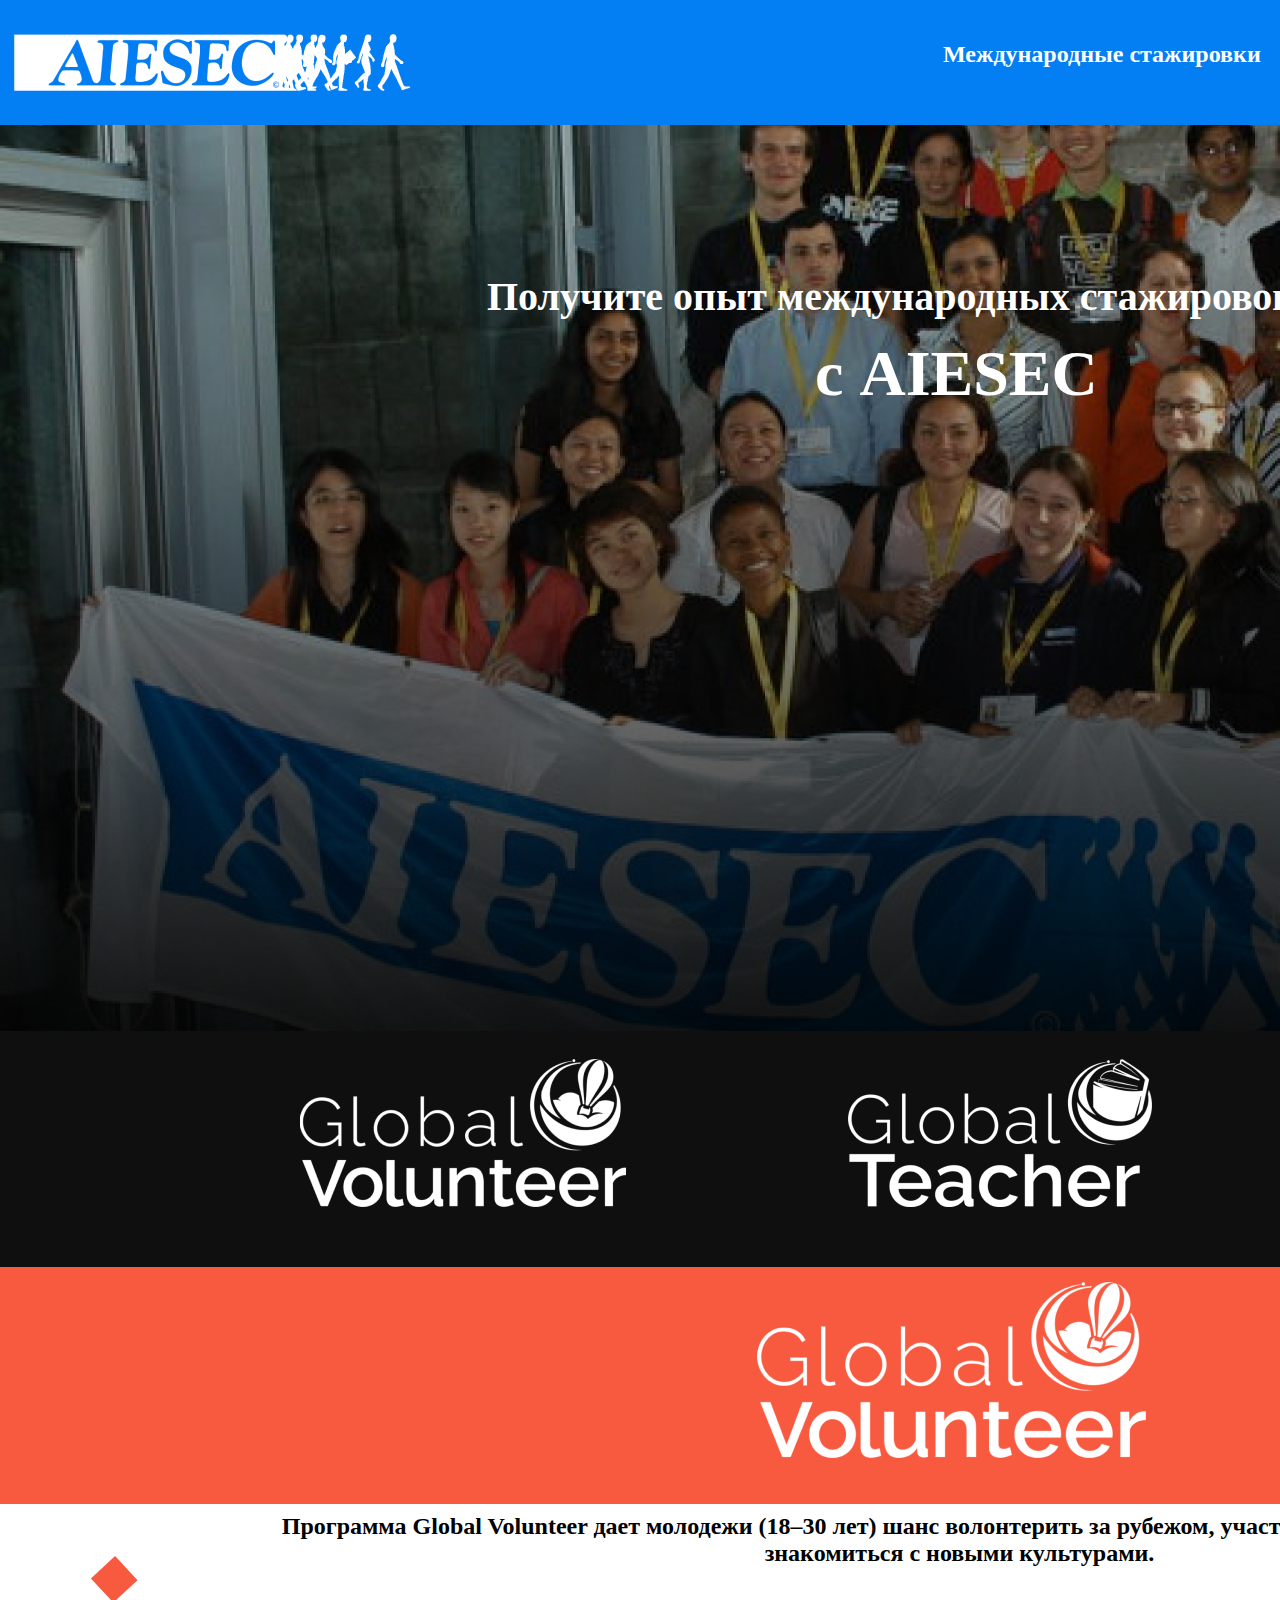
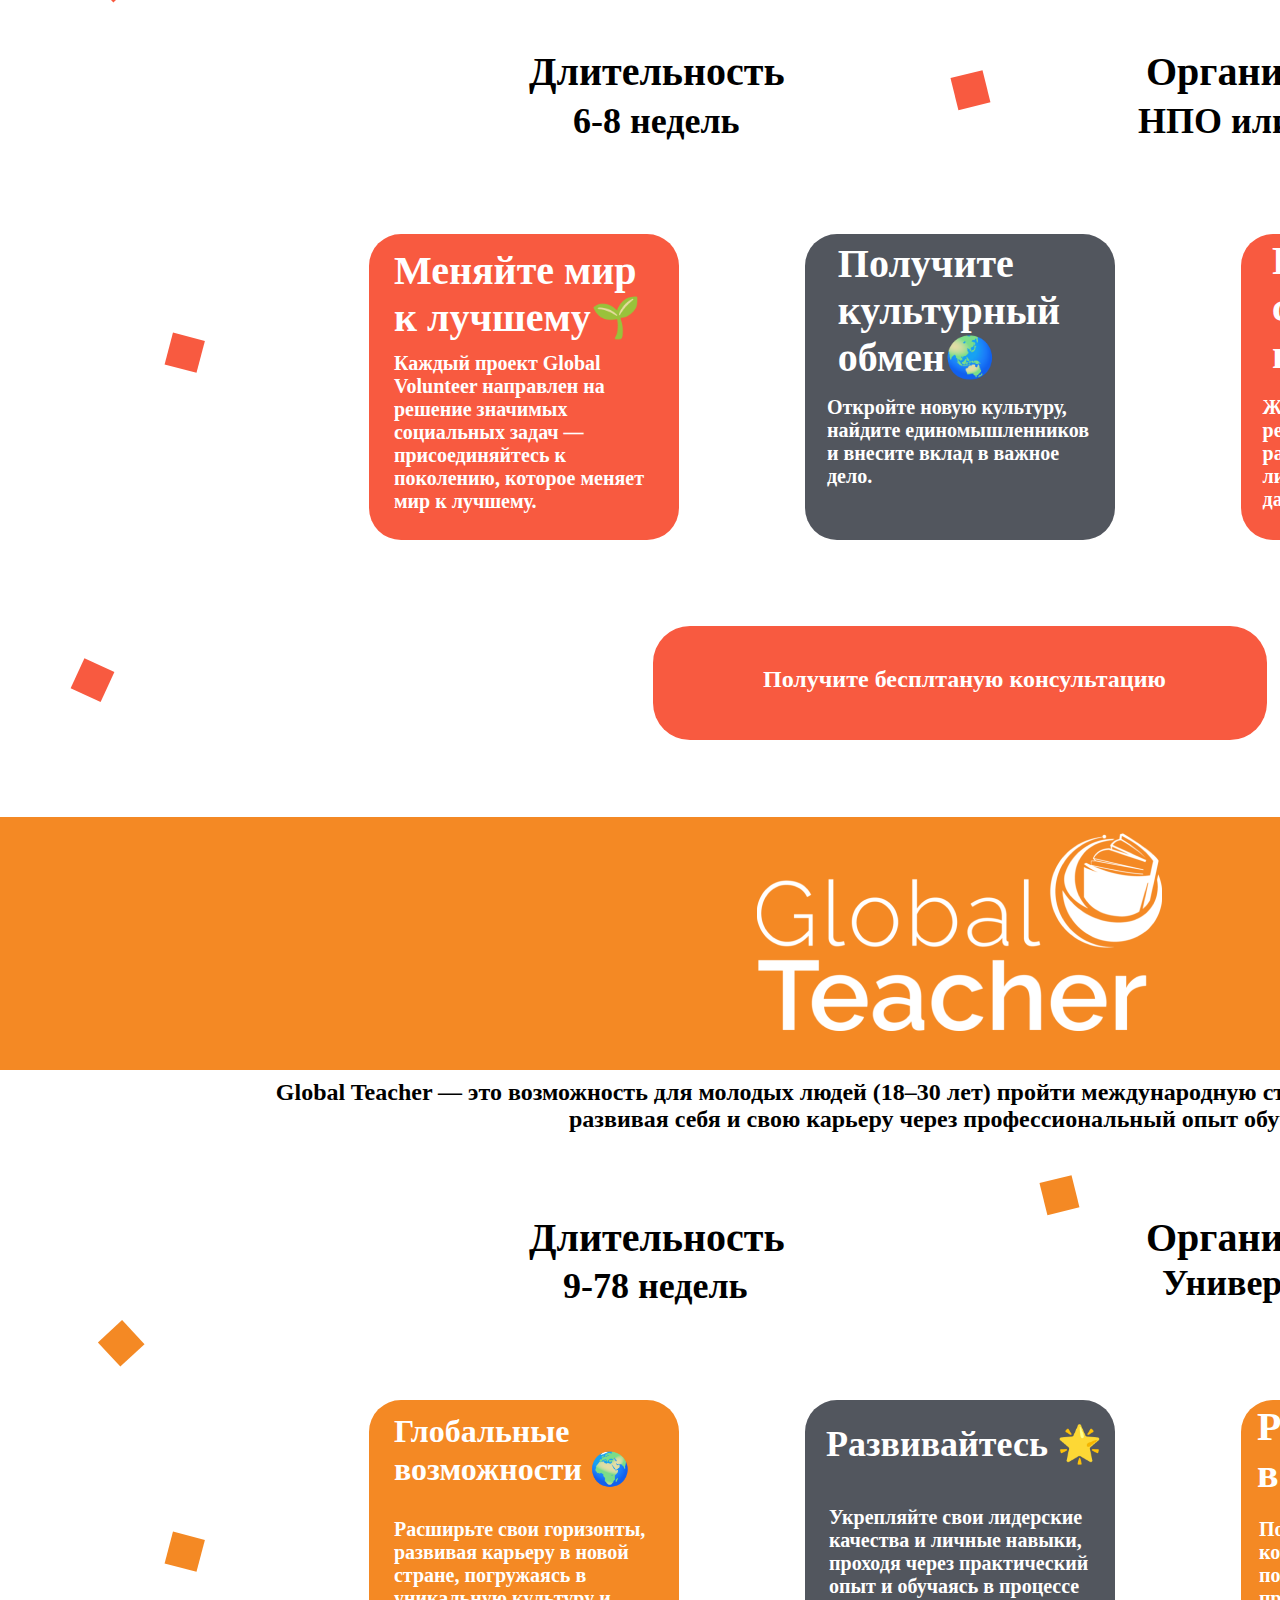
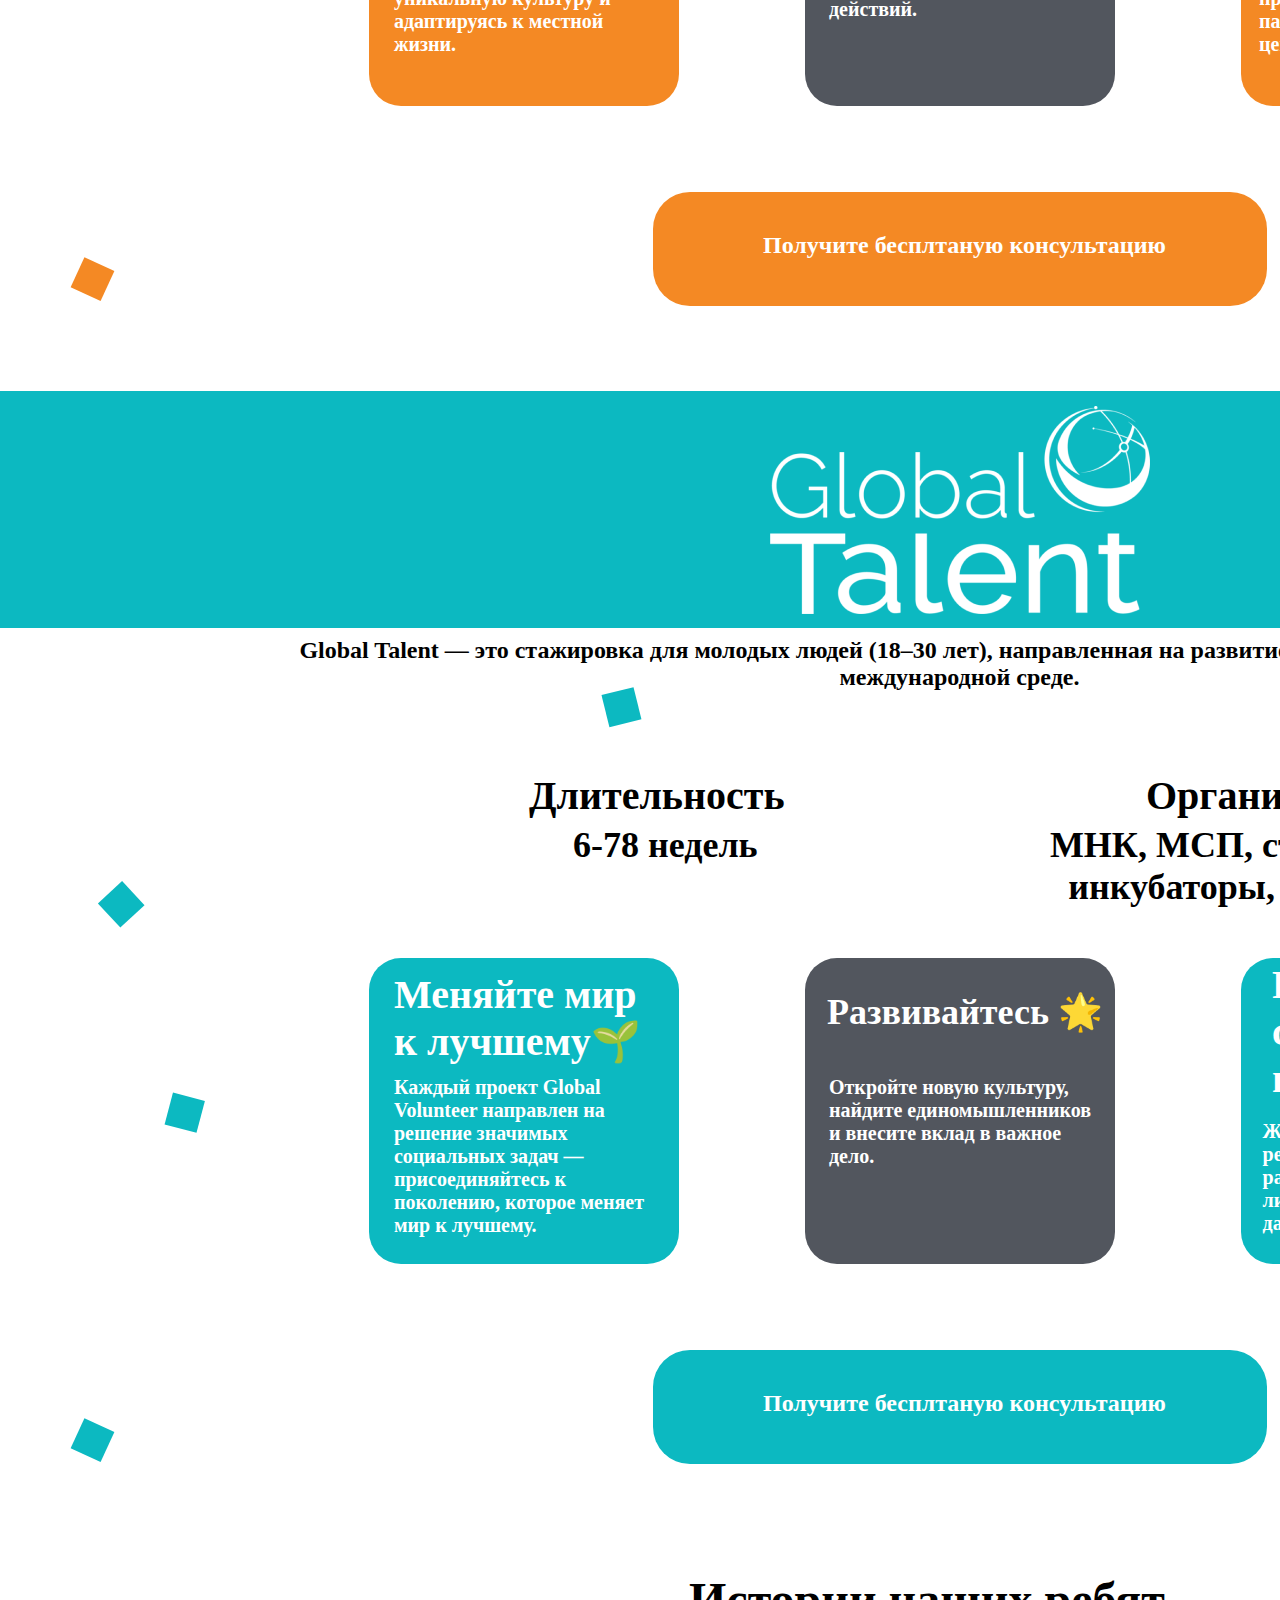
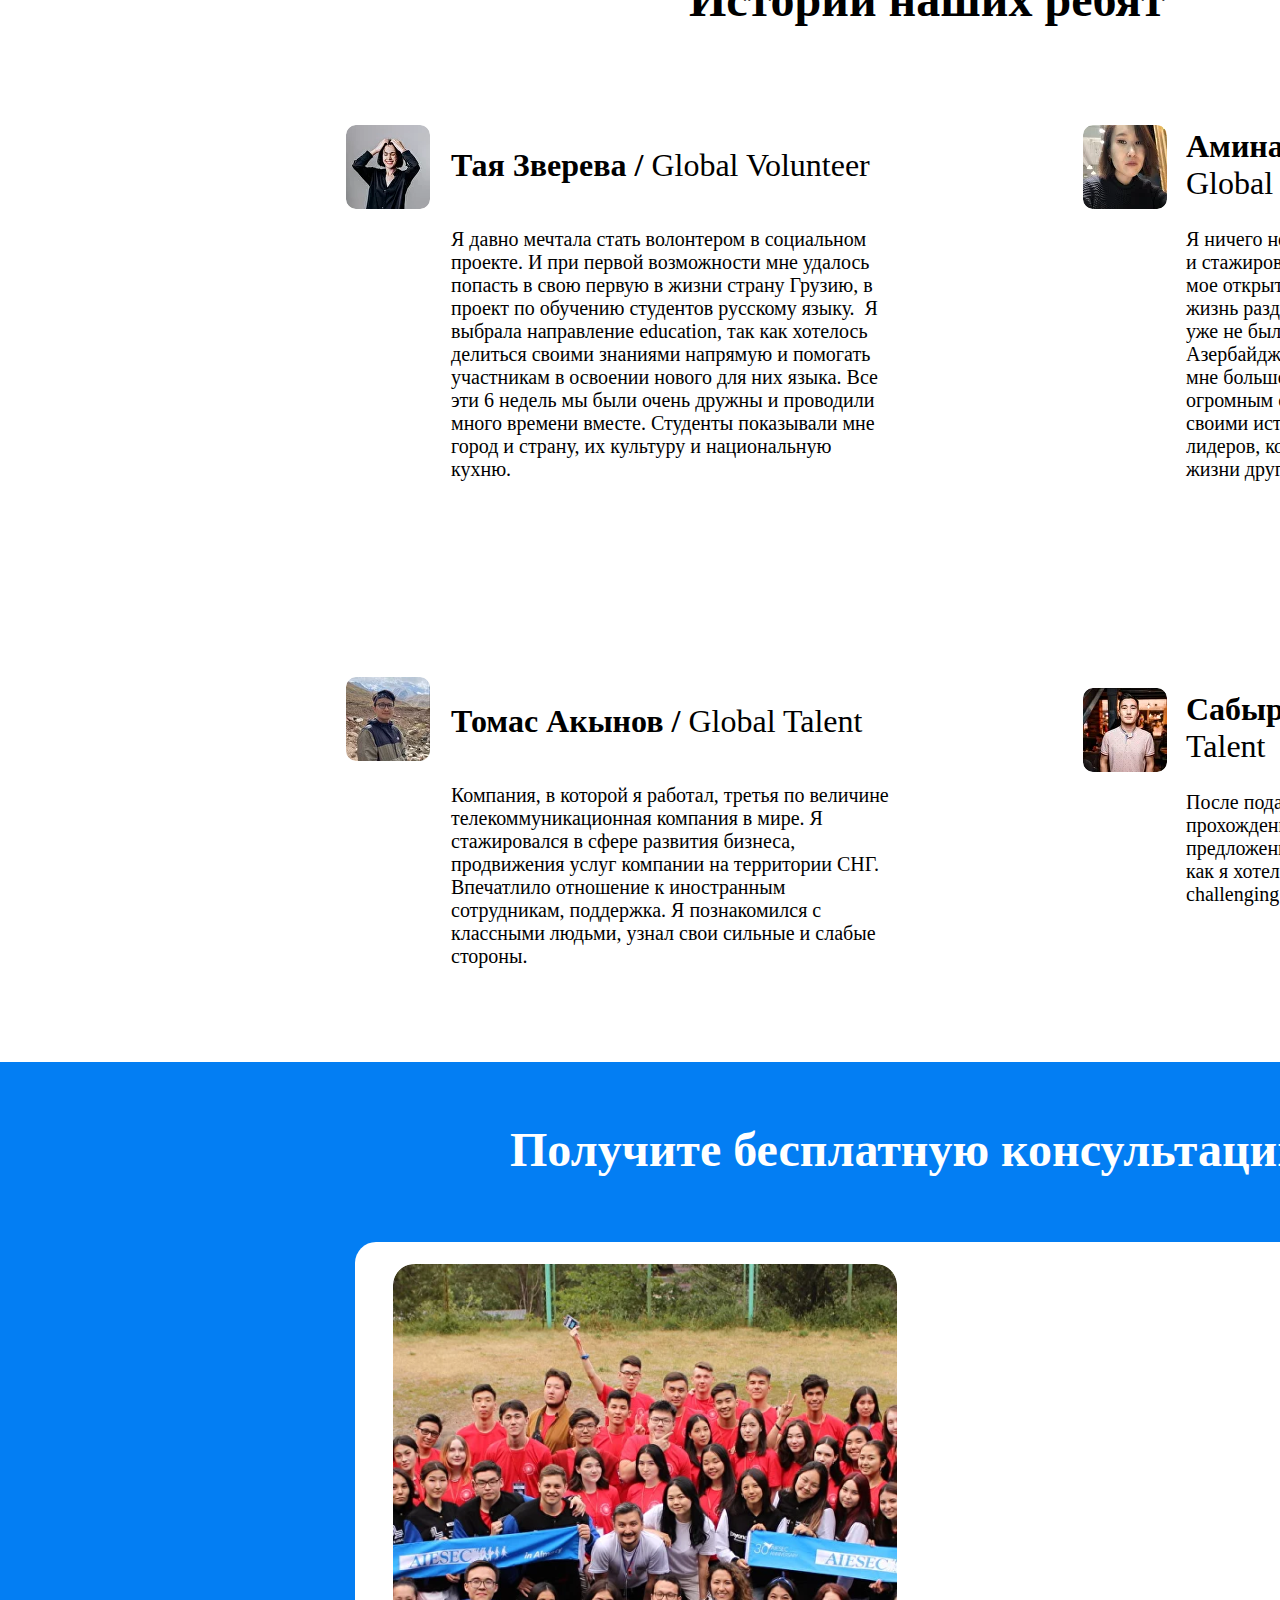
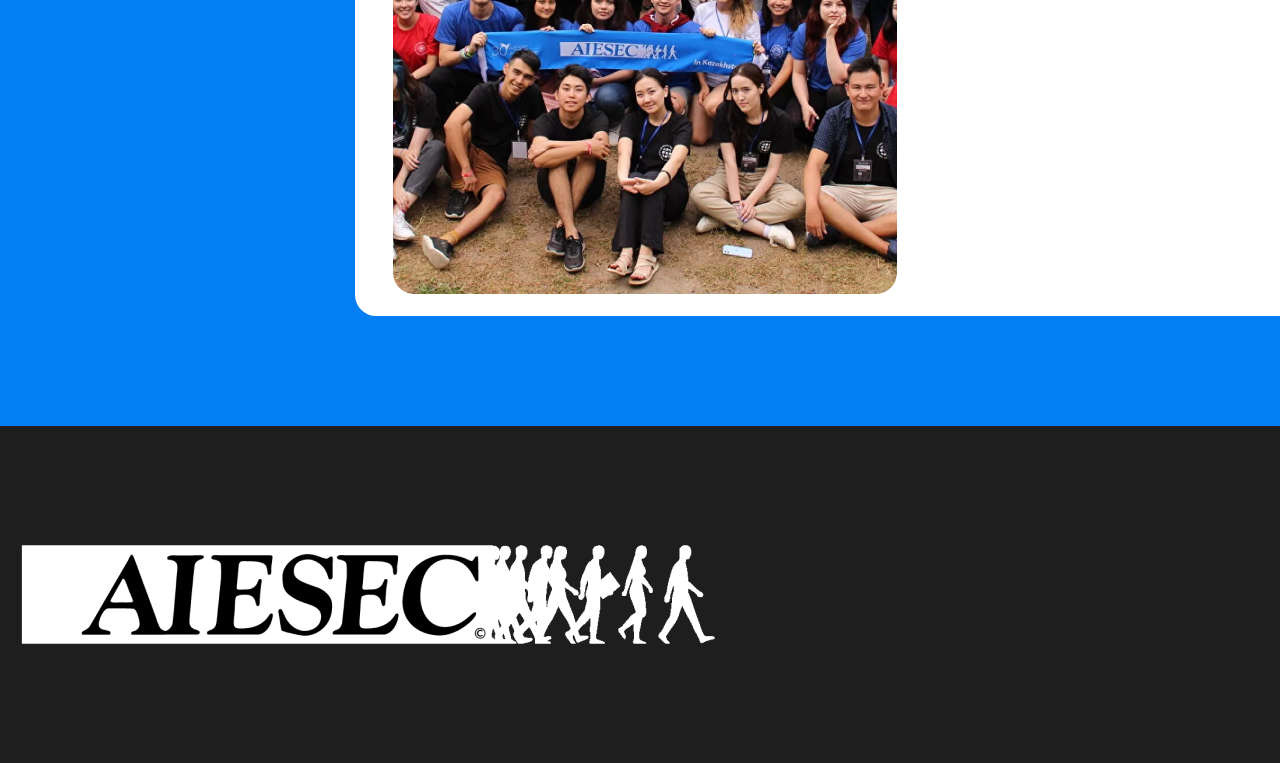
==== commit 0bf1d240: "/" ====
--- a/internships.html
+++ b/internships.html
@@ -12,12 +12,12 @@
     <div data-layer="Start" class="Start" style="width: 2387px; height: 1267px; left: -17px; top: 0px; position: absolute">
         <div data-layer="Header" class="Header" style="width: 1920px; height: 125px; left: 0px; top: 0px; position: absolute">
             <div data-layer="Rectangle 1" class="Rectangle1" style="width: 1920px; height: 125px; left: 0px; top: 0px; position: absolute; background: #037EF3"></div>
-            <a href="index.html"><img data-layer="White-Blue-Logo 1" class="WhiteBlueLogo1" style="width: 418px; height: 85px; left: 20px; top: 20px; position: absolute" src="https://via.placeholder.com/418x85" /></a>
-            <a href="joinus.html"><div data-layer="Присоединиться к AIESEC" class="Aiesec" style="width: 315px; height: 43px; left: 1605px; top: 41px; position: absolute; color: white; font-size: 24px; font-family: Lato; font-weight: 800; word-wrap: break-word">Присоединиться к AIESEC</div></a>
-            <a href="projects.html"><div data-layer="Наши Проекты" style="width: 315px; height: 43px; left: 1374px; top: 43px; position: absolute; color: white; font-size: 24px; font-family: Lato; font-weight: 800; word-wrap: break-word">Наши Проекты</div></a>
-            <a href="internships.html"><div data-layer="Международные стажировки" style="width: 364px; height: 43px; left: 960px; top: 41px; position: absolute; color: white; font-size: 24px; font-family: Lato; font-weight: 800; word-wrap: break-word">Международные стажировки</div></a>
-        </div>
-      <img data-layer="Без имени-2 1" class="21" style="width: 1920px; height: 934px; left: 17px; top: 125px; position: absolute" src="https://via.placeholder.com/1920x934" />
+            <a href="index.html"><img data-layer="White-Blue-Logo 1" class="WhiteBlueLogo1" style="width: 418px; height: 85px; left: 20px; top: 20px; position: absolute" src="static/White-Blue-Logo 1.png" /></a>
+            <a href="joinus.html"><div data-layer="Присоединиться к AIESEC" class="Aiesec" style="width: 315px; height: 43px; left: 1605px; top: 41px; position: absolute; color: white; font-size: 24px;  ; font-weight: 800; word-wrap: break-word">Присоединиться к AIESEC</div></a>
+            <a href="projects.html"><div data-layer="Наши Проекты" style="width: 315px; height: 43px; left: 1374px; top: 43px; position: absolute; color: white; font-size: 24px;  ; font-weight: 800; word-wrap: break-word">Наши Проекты</div></a>
+            <a href="internships.html"><div data-layer="Международные стажировки" style="width: 364px; height: 43px; left: 960px; top: 41px; position: absolute; color: white; font-size: 24px;  ; font-weight: 800; word-wrap: break-word">Международные стажировки</div></a>
+        </div>
+      <img data-layer="Без имени-2 1" class="21" style="width: 1920px; height: 934px; left: 17px; top: 125px; position: absolute" src="static/Без имени-2 1.png" />
       <div data-layer="Group 19" class="Group19" style="width: 1883px; height: 252px; left: 504px; top: 273px; position: absolute">
         <div data-layer="Получите опыт международных стажировок         " style="width: 1883px; height: 252px; left: 0px; top: 0px; position: absolute; color: white; font-size: 40px; font-family: Inter; font-weight: 800; word-wrap: break-word">Получите опыт международных стажировок  @@ -27,44 +27,41 @@
       <div data-layer="Group 18" class="Group18" style="width: 1941px; height: 236px; left: 0px; top: 1031px; position: absolute">
         <div data-layer="Rectangle 2" class="Rectangle2" style="width: 1920px; height: 204px; left: 17px; top: 0px; position: absolute; background: #0F0F0F"></div>
         <div data-layer="Rectangle 3" class="Rectangle3" style="width: 1941px; height: 32px; left: 0px; top: 204px; position: absolute; background: #0F0F0F"></div>
-        <img data-layer="product_GT-top-white 2" class="ProductGtTopWhite2" style="width: 270px; height: 148px; left: 1391px; top: 28px; position: absolute" src="https://via.placeholder.com/270x148" />
-        <img data-layer="product_GTe-top-whit 2" class="ProductGteTopWhit2" style="width: 304px; height: 148px; left: 865px; top: 28px; position: absolute" src="https://via.placeholder.com/304x148" />
-        <img data-layer="product_GV-top-white 1" class="ProductGvTopWhite1" style="width: 326px; height: 148px; left: 317px; top: 28px; position: absolute" src="https://via.placeholder.com/326x148" />
-      </div>
-      <div data-layer="arrow" class="Arrow" style="width: 136px; height: 272px; padding-top: 62.56px; padding-bottom: 62.45px; padding-left: 27.79px; padding-right: 27.36px; left: 1113px; top: 684px; position: absolute; transform: rotate(90deg); transform-origin: 0 0; flex-direction: column; justify-content: center; align-items: center; display: inline-flex">
-        <div data-layer="Vector" class="Vector" style="width: 80.85px; height: 146.99px; transform: rotate(-180deg); transform-origin: 0 0; background: white"></div>
+        <img data-layer="product_GT-top-white 2" class="ProductGtTopWhite2" style="width: 270px; height: 148px; left: 1391px; top: 28px; position: absolute" src="static\product_GT-top-white 2.png" />
+        <img data-layer="product_GTe-top-whit 2" class="ProductGteTopWhit2" style="width: 304px; height: 148px; left: 865px; top: 28px; position: absolute" src="static\product_GTe-top-whit 2.png" />
+        <img data-layer="product_GV-top-white 1" class="ProductGvTopWhite1" style="width: 326px; height: 148px; left: 317px; top: 28px; position: absolute" src="static/product_GV-top-white 1.png" />
       </div>
     </div>
     <div data-layer="Red" class="Red" style="width: 1920px; height: 1219.30px; left: 0px; top: 1267px; position: absolute">
       <div data-layer="Group 13" class="Group13" style="width: 1920px; height: 237px; left: 0px; top: 0px; position: absolute">
         <div data-layer="Rectangle 3" class="Rectangle3" style="width: 1920px; height: 237px; left: 0px; top: 0px; position: absolute; background: #F85A40"></div>
-        <img data-layer="product_GV-top-white" class="ProductGvTopWhite" style="width: 389px; height: 176px; left: 757px; top: 15px; position: absolute" src="https://via.placeholder.com/389x176" />
-      </div>
-      <div data-layer="Длительность" style="left: 529px; top: 381px; position: absolute; color: black; font-size: 40px; font-family: Lato; font-weight: 800; word-wrap: break-word">Длительность</div>
-      <div data-layer="6-8 недель" class="8" style="left: 573px; top: 433px; position: absolute; color: black; font-size: 36px; font-family: Lato; font-weight: 700; word-wrap: break-word">6-8 недель</div>
-      <div data-layer="Организации" style="left: 1146px; top: 381px; position: absolute; color: black; font-size: 40px; font-family: Lato; font-weight: 800; word-wrap: break-word">Организации</div>
-      <div data-layer="НПО или школы" style="width: 547px; height: 218px; left: 1138px; top: 433px; position: absolute; color: black; font-size: 36px; font-family: Lato; font-weight: 700; word-wrap: break-word">НПО или школы</div>
-      <div data-layer="Программа Global Volunteer дает молодежи (18–30 лет) шанс волонтерить за рубежом, участвовать в социальных проектах и знакомиться с новыми культурами." class="GlobalVolunteer1830" style="width: 1443px; height: 132px; left: 238px; top: 246px; position: absolute; text-align: center; color: black; font-size: 24px; font-family: Lato; font-weight: 700; word-wrap: break-word">Программа Global Volunteer дает молодежи (18–30 лет) шанс волонтерить за рубежом, участвовать в социальных проектах и знакомиться с новыми культурами. </div>
+        <img data-layer="product_GV-top-white" class="ProductGvTopWhite" style="width: 389px; height: 176px; left: 757px; top: 15px; position: absolute" src="static/product_GV-top-white.png" />
+      </div>
+      <div data-layer="Длительность" style="left: 529px; top: 381px; position: absolute; color: black; font-size: 40px;  ; font-weight: 800; word-wrap: break-word">Длительность</div>
+      <div data-layer="6-8 недель" class="8" style="left: 573px; top: 433px; position: absolute; color: black; font-size: 36px;  ; font-weight: 700; word-wrap: break-word">6-8 недель</div>
+      <div data-layer="Организации" style="left: 1146px; top: 381px; position: absolute; color: black; font-size: 40px;  ; font-weight: 800; word-wrap: break-word">Организации</div>
+      <div data-layer="НПО или школы" style="width: 547px; height: 218px; left: 1138px; top: 433px; position: absolute; color: black; font-size: 36px;  ; font-weight: 700; word-wrap: break-word">НПО или школы</div>
+      <div data-layer="Программа Global Volunteer дает молодежи (18–30 лет) шанс волонтерить за рубежом, участвовать в социальных проектах и знакомиться с новыми культурами." class="GlobalVolunteer1830" style="width: 1443px; height: 132px; left: 238px; top: 246px; position: absolute; text-align: center; color: black; font-size: 24px;  ; font-weight: 700; word-wrap: break-word">Программа Global Volunteer дает молодежи (18–30 лет) шанс волонтерить за рубежом, участвовать в социальных проектах и знакомиться с новыми культурами. </div>
       <div data-layer="Group 12" class="Group12" style="width: 1182px; height: 337.07px; left: 369px; top: 567px; position: absolute">
         <div data-layer="Group 10" class="Group10" style="width: 327.48px; height: 321.72px; left: 435.57px; top: 0px; position: absolute">
           <div data-layer="Rectangle 9" class="Rectangle9" style="width: 310.21px; height: 306.37px; left: 0px; top: 0px; position: absolute; background: #52565E; border-radius: 32px"></div>
-          <div data-layer="Получите культурный обмен🌏" style="width: 294.22px; height: 138.80px; left: 33.26px; top: 6.40px; position: absolute; color: white; font-size: 40px; font-family: Lato; font-weight: 800; word-wrap: break-word">Получите культурный обмен🌏</div>
-          <div data-layer="Откройте новую культуру, найдите единомышленников и внесите вклад в важное дело." style="width: 273.75px; height: 159.26px; left: 22.39px; top: 162.46px; position: absolute; color: white; font-size: 20px; font-family: Lato; font-weight: 700; word-wrap: break-word">Откройте новую культуру, найдите единомышленников и внесите вклад в важное дело.</div>
+          <div data-layer="Получите культурный обмен🌏" style="width: 294.22px; height: 138.80px; left: 33.26px; top: 6.40px; position: absolute; color: white; font-size: 40px;  ; font-weight: 800; word-wrap: break-word">Получите культурный обмен🌏</div>
+          <div data-layer="Откройте новую культуру, найдите единомышленников и внесите вклад в важное дело." style="width: 273.75px; height: 159.26px; left: 22.39px; top: 162.46px; position: absolute; color: white; font-size: 20px;  ; font-weight: 700; word-wrap: break-word">Откройте новую культуру, найдите единомышленников и внесите вклад в важное дело.</div>
         </div>
         <div data-layer="Group 9" class="Group9" style="width: 310.21px; height: 306.37px; left: 0px; top: 0px; position: absolute">
           <div data-layer="Rectangle 4" class="Rectangle4" style="width: 310.21px; height: 306.37px; left: 0px; top: 0px; position: absolute; background: #F85A40; border-radius: 32px"></div>
-          <div data-layer="Меняйте мир к лучшему🌱" style="width: 260.96px; height: 98.50px; left: 24.94px; top: 13.43px; position: absolute; color: white; font-size: 40px; font-family: Lato; font-weight: 800; word-wrap: break-word">Меняйте мир<br/> к лучшему🌱</div>
-          <div data-layer="Каждый проект Global Volunteer направлен на решение значимых социальных задач — присоединяйтесь к поколению, которое меняет мир к лучшему." class="GlobalVolunteer" style="width: 273.75px; height: 159.26px; left: 24.94px; top: 118.33px; position: absolute; color: white; font-size: 20px; font-family: Lato; font-weight: 700; word-wrap: break-word">Каждый проект Global Volunteer направлен на решение значимых социальных задач — присоединяйтесь к поколению, которое меняет мир к лучшему.</div>
+          <div data-layer="Меняйте мир к лучшему🌱" style="width: 260.96px; height: 98.50px; left: 24.94px; top: 13.43px; position: absolute; color: white; font-size: 40px;  ; font-weight: 800; word-wrap: break-word">Меняйте мир<br/> к лучшему🌱</div>
+          <div data-layer="Каждый проект Global Volunteer направлен на решение значимых социальных задач — присоединяйтесь к поколению, которое меняет мир к лучшему." class="GlobalVolunteer" style="width: 273.75px; height: 159.26px; left: 24.94px; top: 118.33px; position: absolute; color: white; font-size: 20px;  ; font-weight: 700; word-wrap: break-word">Каждый проект Global Volunteer направлен на решение значимых социальных задач — присоединяйтесь к поколению, которое меняет мир к лучшему.</div>
         </div>
         <div data-layer="Group 11" class="Group11" style="width: 310.21px; height: 337.07px; left: 871.79px; top: 0px; position: absolute">
           <div data-layer="Rectangle 10" class="Rectangle10" style="width: 310.21px; height: 306.37px; left: 0px; top: 0px; position: absolute; background: #F85A40; border-radius: 32px"></div>
-          <div data-layer="Расширяйте свои горизонты✈️" style="width: 248.17px; height: 147.11px; left: 31.34px; top: 2.56px; position: absolute; color: white; font-size: 40px; font-family: Lato; font-weight: 800; word-wrap: break-word">Расширяйте свои горизонты✈️</div>
-          <div data-layer="Живите в другой стране, решайте реальные задачи и развивайте лидерские и личные качества так, как вы даже не ожидали." style="width: 281.43px; height: 174.61px; left: 21.75px; top: 162.46px; position: absolute; color: white; font-size: 20px; font-family: Lato; font-weight: 700; word-wrap: break-word">Живите в другой стране, решайте реальные задачи и развивайте лидерские и личные качества так, как вы даже не ожидали.</div>
+          <div data-layer="Расширяйте свои горизонты✈️" style="width: 248.17px; height: 147.11px; left: 31.34px; top: 2.56px; position: absolute; color: white; font-size: 40px;  ; font-weight: 800; word-wrap: break-word">Расширяйте свои горизонты✈️</div>
+          <div data-layer="Живите в другой стране, решайте реальные задачи и развивайте лидерские и личные качества так, как вы даже не ожидали." style="width: 281.43px; height: 174.61px; left: 21.75px; top: 162.46px; position: absolute; color: white; font-size: 20px;  ; font-weight: 700; word-wrap: break-word">Живите в другой стране, решайте реальные задачи и развивайте лидерские и личные качества так, как вы даже не ожидали.</div>
         </div>
       </div>
       <div data-layer="Button" class="Button" style="width: 614px; height: 114px; left: 653px; top: 959px; position: absolute">
         <div data-layer="Rectangle 19" class="Rectangle19" style="width: 614px; height: 114px; left: 0px; top: 0px; position: absolute; background: #F85A40; border-radius: 37px"></div>
-        <div data-layer="Получите бесплтаную консультацию" style="left: 110px; top: 40px; position: absolute"><span style="color: white; font-size: 24px; font-family: Lato; font-weight: 700; word-wrap: break-word">Получите </span><span style="color: white; font-size: 24px; font-family: Lato; font-weight: 800; word-wrap: break-word">бесплтаную</span><span style="color: white; font-size: 24px; font-family: Lato; font-weight: 700; word-wrap: break-word"> консультацию</span></div>
+        <div data-layer="Получите бесплтаную консультацию" style="left: 110px; top: 40px; position: absolute"><span style="color: white; font-size: 24px;  ; font-weight: 700; word-wrap: break-word">Получите </span><span style="color: white; font-size: 24px;  ; font-weight: 800; word-wrap: break-word">бесплтаную</span><span style="color: white; font-size: 24px;  ; font-weight: 700; word-wrap: break-word"> консультацию</span></div>
       </div>
       <div data-layer="Stars" class="Stars" style="width: 1811.53px; height: 935.48px; left: 64px; top: 283.83px; position: absolute">
         <div data-layer="star" class="Star" style="width: 39.88px; height: 39.88px; padding: 3.32px; left: 1762.83px; top: 10.13px; position: absolute; transform: rotate(-14.71deg); transform-origin: 0 0; justify-content: center; align-items: center; display: inline-flex">
@@ -108,33 +105,33 @@
     <div data-layer="Yellow" class="Yellow" style="width: 1920px; height: 1089px; left: 0px; top: 2417px; position: absolute">
       <div data-layer="Group 13" class="Group13" style="width: 1920px; height: 253px; left: 0px; top: 0px; position: absolute">
         <div data-layer="Rectangle 3" class="Rectangle3" style="width: 1920px; height: 253px; left: 0px; top: 0px; position: absolute; background: #F48924"></div>
-        <img data-layer="product_GTe-top-whit 1" class="ProductGteTopWhit1" style="width: 405px; height: 198px; left: 757px; top: 16px; position: absolute" src="https://via.placeholder.com/405x198" />
-      </div>
-      <div data-layer="Длительность" style="left: 529px; top: 397px; position: absolute; color: black; font-size: 40px; font-family: Lato; font-weight: 800; word-wrap: break-word">Длительность</div>
-      <div data-layer="9-78 недель" class="78" style="left: 563px; top: 448px; position: absolute; color: black; font-size: 36px; font-family: Lato; font-weight: 700; word-wrap: break-word">9-78 недель</div>
-      <div data-layer="Организации" style="left: 1146px; top: 397px; position: absolute; color: black; font-size: 40px; font-family: Lato; font-weight: 800; word-wrap: break-word">Организации</div>
-      <div data-layer="Универитеты" style="width: 547px; height: 218px; left: 1162px; top: 445px; position: absolute; color: black; font-size: 36px; font-family: Lato; font-weight: 700; word-wrap: break-word">Универитеты</div>
-      <div data-layer="Global Teacher — это возможность для молодых людей (18–30 лет) пройти международную стажировку в сфере преподавания, развивая себя и свою карьеру через профессиональный опыт обучения." class="GlobalTeacher1830" style="width: 1443px; height: 132px; left: 238px; top: 262px; position: absolute; text-align: center; color: black; font-size: 24px; font-family: Lato; font-weight: 700; word-wrap: break-word">Global Teacher — это возможность для молодых людей (18–30 лет) пройти международную стажировку в сфере преподавания, развивая себя и свою карьеру через профессиональный опыт обучения.</div>
+        <img data-layer="product_GTe-top-whit 1" class="ProductGteTopWhit1" style="width: 405px; height: 198px; left: 757px; top: 16px; position: absolute" src="static/product_GTe-top-whit 1.png" />
+      </div>
+      <div data-layer="Длительность" style="left: 529px; top: 397px; position: absolute; color: black; font-size: 40px;  ; font-weight: 800; word-wrap: break-word">Длительность</div>
+      <div data-layer="9-78 недель" class="78" style="left: 563px; top: 448px; position: absolute; color: black; font-size: 36px;  ; font-weight: 700; word-wrap: break-word">9-78 недель</div>
+      <div data-layer="Организации" style="left: 1146px; top: 397px; position: absolute; color: black; font-size: 40px;  ; font-weight: 800; word-wrap: break-word">Организации</div>
+      <div data-layer="Универитеты" style="width: 547px; height: 218px; left: 1162px; top: 445px; position: absolute; color: black; font-size: 36px;  ; font-weight: 700; word-wrap: break-word">Универитеты</div>
+      <div data-layer="Global Teacher — это возможность для молодых людей (18–30 лет) пройти международную стажировку в сфере преподавания, развивая себя и свою карьеру через профессиональный опыт обучения." class="GlobalTeacher1830" style="width: 1443px; height: 132px; left: 238px; top: 262px; position: absolute; text-align: center; color: black; font-size: 24px;  ; font-weight: 700; word-wrap: break-word">Global Teacher — это возможность для молодых людей (18–30 лет) пройти международную стажировку в сфере преподавания, развивая себя и свою карьеру через профессиональный опыт обучения.</div>
       <div data-layer="Group 12" class="Group12" style="width: 1182px; height: 306.37px; left: 369px; top: 583px; position: absolute">
         <div data-layer="Group 10" class="Group10" style="width: 315.65px; height: 306.37px; left: 435.57px; top: 0px; position: absolute">
           <div data-layer="Rectangle 9" class="Rectangle9" style="width: 310.21px; height: 306.37px; left: 0px; top: 0px; position: absolute; background: #52565E; border-radius: 32px"></div>
-          <div data-layer="Развивайтесь 🌟" style="width: 294.22px; height: 138.80px; left: 21.43px; top: 23px; position: absolute; color: white; font-size: 36px; font-family: Lato; font-weight: 800; word-wrap: break-word">Развивайтесь 🌟</div>
-          <div data-layer="Укрепляйте свои лидерские качества и личные навыки, проходя через практический опыт и обучаясь в процессе действий." style="width: 273.75px; height: 159.26px; left: 24.43px; top: 106px; position: absolute; color: white; font-size: 20px; font-family: Lato; font-weight: 700; word-wrap: break-word">Укрепляйте свои лидерские качества и личные навыки, проходя через практический опыт и обучаясь в процессе действий.</div>
+          <div data-layer="Развивайтесь 🌟" style="width: 294.22px; height: 138.80px; left: 21.43px; top: 23px; position: absolute; color: white; font-size: 36px;  ; font-weight: 800; word-wrap: break-word">Развивайтесь 🌟</div>
+          <div data-layer="Укрепляйте свои лидерские качества и личные навыки, проходя через практический опыт и обучаясь в процессе действий." style="width: 273.75px; height: 159.26px; left: 24.43px; top: 106px; position: absolute; color: white; font-size: 20px;  ; font-weight: 700; word-wrap: break-word">Укрепляйте свои лидерские качества и личные навыки, проходя через практический опыт и обучаясь в процессе действий.</div>
         </div>
         <div data-layer="Group 9" class="Group9" style="width: 310.21px; height: 306.37px; left: 0px; top: 0px; position: absolute">
           <div data-layer="Rectangle 4" class="Rectangle4" style="width: 310.21px; height: 306.37px; left: 0px; top: 0px; position: absolute; background: #F48924; border-radius: 32px"></div>
-          <div data-layer="Глобальные возможности 🌍" style="width: 260.96px; height: 98.50px; left: 24.94px; top: 13.43px; position: absolute; color: white; font-size: 32px; font-family: Lato; font-weight: 800; word-wrap: break-word">Глобальные возможности 🌍</div>
-          <div data-layer="Расширьте свои горизонты, развивая карьеру в новой стране, погружаясь в уникальную культуру и адаптируясь к местной жизни." style="width: 273.75px; height: 159.26px; left: 24.94px; top: 118.33px; position: absolute; color: white; font-size: 20px; font-family: Lato; font-weight: 700; word-wrap: break-word">Расширьте свои горизонты, развивая карьеру в новой стране, погружаясь в уникальную культуру и адаптируясь к местной жизни.</div>
+          <div data-layer="Глобальные возможности 🌍" style="width: 260.96px; height: 98.50px; left: 24.94px; top: 13.43px; position: absolute; color: white; font-size: 32px;  ; font-weight: 800; word-wrap: break-word">Глобальные возможности 🌍</div>
+          <div data-layer="Расширьте свои горизонты, развивая карьеру в новой стране, погружаясь в уникальную культуру и адаптируясь к местной жизни." style="width: 273.75px; height: 159.26px; left: 24.94px; top: 118.33px; position: absolute; color: white; font-size: 20px;  ; font-weight: 700; word-wrap: break-word">Расширьте свои горизонты, развивая карьеру в новой стране, погружаясь в уникальную культуру и адаптируясь к местной жизни.</div>
         </div>
         <div data-layer="Group 11" class="Group11" style="width: 310.21px; height: 306.37px; left: 871.79px; top: 0px; position: absolute">
           <div data-layer="Rectangle 10" class="Rectangle10" style="width: 310.21px; height: 306.37px; left: 0px; top: 0px; position: absolute; background: #F48924; border-radius: 32px"></div>
-          <div data-layer="Развивайтесь в профессии🚀️" style="width: 278px; height: 147px; left: 16.21px; top: 3px; position: absolute; color: white; font-size: 40px; font-family: Lato; font-weight: 800; word-wrap: break-word">Развивайтесь в профессии🚀️</div>
-          <div data-layer="Погрузитесь в сложную роль, которая поможет вам получить профессиональное преимущество благодаря партнерам, предоставляющим ценный опыт.." style="width: 281.43px; height: 174.61px; left: 18.21px; top: 118px; position: absolute; color: white; font-size: 20px; font-family: Lato; font-weight: 700; word-wrap: break-word">Погрузитесь в сложную роль, которая поможет вам получить профессиональное преимущество благодаря партнерам, предоставляющим ценный опыт..</div>
+          <div data-layer="Развивайтесь в профессии🚀️" style="width: 278px; height: 147px; left: 16.21px; top: 3px; position: absolute; color: white; font-size: 40px;  ; font-weight: 800; word-wrap: break-word">Развивайтесь в профессии🚀️</div>
+          <div data-layer="Погрузитесь в сложную роль, которая поможет вам получить профессиональное преимущество благодаря партнерам, предоставляющим ценный опыт.." style="width: 281.43px; height: 174.61px; left: 18.21px; top: 118px; position: absolute; color: white; font-size: 20px;  ; font-weight: 700; word-wrap: break-word">Погрузитесь в сложную роль, которая поможет вам получить профессиональное преимущество благодаря партнерам, предоставляющим ценный опыт..</div>
         </div>
       </div>
       <div data-layer="Button" class="Button" style="width: 614px; height: 114px; left: 653px; top: 975px; position: absolute">
         <div data-layer="Rectangle 19" class="Rectangle19" style="width: 614px; height: 114px; left: 0px; top: 0px; position: absolute; background: #F48924; border-radius: 37px"></div>
-        <div data-layer="Получите бесплтаную консультацию" style="left: 110px; top: 40px; position: absolute"><span style="color: white; font-size: 24px; font-family: Lato; font-weight: 700; word-wrap: break-word">Получите </span><span style="color: white; font-size: 24px; font-family: Lato; font-weight: 800; word-wrap: break-word">бесплтаную</span><span style="color: white; font-size: 24px; font-family: Lato; font-weight: 700; word-wrap: break-word"> консультацию</span></div>
+        <div data-layer="Получите бесплтаную консультацию" style="left: 110px; top: 40px; position: absolute"><span style="color: white; font-size: 24px;  ; font-weight: 700; word-wrap: break-word">Получите </span><span style="color: white; font-size: 24px;  ; font-weight: 800; word-wrap: break-word">бесплтаную</span><span style="color: white; font-size: 24px;  ; font-weight: 700; word-wrap: break-word"> консультацию</span></div>
       </div>
       <div data-layer="Stars" class="Stars" style="width: 1644.11px; height: 733.08px; left: 64px; top: 351px; position: absolute">
         <div data-layer="star" class="Star" style="width: 39.88px; height: 39.88px; padding: 3.32px; left: 1605.86px; top: 4.59px; position: absolute; transform: rotate(16.42deg); transform-origin: 0 0; justify-content: center; align-items: center; display: inline-flex">
@@ -163,34 +160,37 @@
     <div data-layer="Cyan" class="Cyan" style="width: 1920px; height: 1073px; left: 0px; top: 3591px; position: absolute">
       <div data-layer="Group 13" class="Group13" style="width: 1920px; height: 237px; left: 0px; top: 0px; position: absolute">
         <div data-layer="Rectangle 3" class="Rectangle3" style="width: 1920px; height: 237px; left: 0px; top: 0px; position: absolute; background: #0CB9C1"></div>
-        <img data-layer="product_GT-top-white 1" class="ProductGtTopWhite1" style="width: 380px; height: 208px; left: 770px; top: 15px; position: absolute" src="https://via.placeholder.com/380x208" />
-      </div>
-      <div data-layer="Длительность" style="left: 529px; top: 381px; position: absolute; color: black; font-size: 40px; font-family: Lato; font-weight: 800; word-wrap: break-word">Длительность</div>
-      <div data-layer="6-78 недель" class="78" style="left: 573px; top: 433px; position: absolute; color: black; font-size: 36px; font-family: Lato; font-weight: 700; word-wrap: break-word">6-78 недель</div>
-      <div data-layer="Организации" style="left: 1146px; top: 381px; position: absolute; color: black; font-size: 40px; font-family: Lato; font-weight: 800; word-wrap: break-word">Организации</div>
-      <div data-layer="МНК, МСП, стартапы, НПО, инкубаторы, акселераторы" style="width: 547px; height: 218px; left: 1016px; top: 433px; position: absolute; text-align: center; color: black; font-size: 36px; font-family: Lato; font-weight: 700; word-wrap: break-word">МНК, МСП, стартапы, НПО, инкубаторы, акселераторы<br/></div>
-      <div data-layer="Global Talent — это стажировка для молодых людей (18–30 лет), направленная на развитие профессиональной карьеры в международной среде." class="GlobalTalent1830" style="width: 1443px; height: 132px; left: 238px; top: 246px; position: absolute; text-align: center; color: black; font-size: 24px; font-family: Lato; font-weight: 700; word-wrap: break-word">Global Talent — это стажировка для молодых людей (18–30 лет), направленная на развитие профессиональной карьеры в международной среде.</div>
+        <img data-layer="product_GT-top-white 1" class="ProductGtTopWhite1" style="width: 380px; height: 208px; left: 770px; top: 15px; position: absolute" src="static/product_GT-top-white 1.png" />
+      </div>
+      <div data-layer="Длительность" style="left: 529px; top: 381px; position: absolute; color: black; font-size: 40px;  ; font-weight: 800; word-wrap: break-word">Длительность</div>
+      <div data-layer="6-78 недель" class="78" style="left: 573px; top: 433px; position: absolute; color: black; font-size: 36px;  ; font-weight: 700; word-wrap: break-word">6-78 недель</div>
+      <div data-layer="Организации" style="left: 1146px; top: 381px; position: absolute; color: black; font-size: 40px;  ; font-weight: 800; word-wrap: break-word">Организации</div>
+      <div data-layer="МНК, МСП, стартапы, НПО, инкубаторы, акселераторы" style="width: 547px; height: 218px; left: 1016px; top: 433px; position: absolute; text-align: center; color: black; font-size: 36px;  ; font-weight: 700; word-wrap: break-word">МНК, МСП, стартапы, НПО, инкубаторы, акселераторы<br/></div>
+      <div data-layer="Global Talent — это стажировка для молодых людей (18–30 лет), направленная на развитие профессиональной карьеры в международной среде." class="GlobalTalent1830" style="width: 1443px; height: 132px; left: 238px; top: 246px; position: absolute; text-align: center; color: black; font-size: 24px;  ; font-weight: 700; word-wrap: break-word">Global Talent — это стажировка для молодых людей (18–30 лет), направленная на развитие профессиональной карьеры в международной среде.</div>
       <div data-layer="Group 12" class="Group12" style="width: 1182px; height: 337.07px; left: 369px; top: 567px; position: absolute">
         <div data-layer="Group 10" class="Group10" style="width: 342.43px; height: 306.37px; left: 435.57px; top: 0px; position: absolute">
           <div data-layer="Rectangle 9" class="Rectangle9" style="width: 310.21px; height: 306.37px; left: 0px; top: 0px; position: absolute; background: #52565E; border-radius: 32px"></div>
-          <div data-layer="Развивайтесь 🌟" style="width: 320px; height: 127px; left: 22.43px; top: 33px; position: absolute; color: white; font-size: 36px; font-family: Lato; font-weight: 800; word-wrap: break-word">Развивайтесь 🌟</div>
-          <div data-layer="Откройте новую культуру, найдите единомышленников и внесите вклад в важное дело." style="width: 273.75px; height: 159.26px; left: 24.43px; top: 118px; position: absolute; color: white; font-size: 20px; font-family: Lato; font-weight: 700; word-wrap: break-word">Откройте новую культуру, найдите единомышленников и внесите вклад в важное дело.</div>
+          <div data-layer="Развивайтесь 🌟" style="width: 320px; height: 127px; left: 22.43px; top: 33px; position: absolute; color: white; font-size: 36px;  ; font-weight: 800; word-wrap: break-word">Развивайтесь 🌟</div>
+          <div data-layer="Откройте новую культуру, найдите единомышленников и внесите вклад в важное дело." style="width: 273.75px; height: 159.26px; left: 24.43px; top: 118px; position: absolute; color: white; font-size: 20px;  ; font-weight: 700; word-wrap: break-word">Откройте новую культуру, найдите единомышленников и внесите вклад в важное дело.</div>
         </div>
         <div data-layer="Group 9" class="Group9" style="width: 310.21px; height: 306.37px; left: 0px; top: 0px; position: absolute">
           <div data-layer="Rectangle 4" class="Rectangle4" style="width: 310.21px; height: 306.37px; left: 0px; top: 0px; position: absolute; background: #0CB9C1; border-radius: 32px"></div>
-          <div data-layer="Меняйте мир к лучшему🌱" style="width: 260.96px; height: 98.50px; left: 24.94px; top: 13.43px; position: absolute; color: white; font-size: 40px; font-family: Lato; font-weight: 800; word-wrap: break-word">Меняйте мир<br/> к лучшему🌱</div>
-          <div data-layer="Каждый проект Global Volunteer направлен на решение значимых социальных задач — присоединяйтесь к поколению, которое меняет мир к лучшему." class="GlobalVolunteer" style="width: 273.75px; height: 159.26px; left: 24.94px; top: 118.33px; position: absolute; color: white; font-size: 20px; font-family: Lato; font-weight: 700; word-wrap: break-word">Каждый проект Global Volunteer направлен на решение значимых социальных задач — присоединяйтесь к поколению, которое меняет мир к лучшему.</div>
+          <div data-layer="Меняйте мир к лучшему🌱" style="width: 260.96px; height: 98.50px; left: 24.94px; top: 13.43px; position: absolute; color: white; font-size: 40px;  ; font-weight: 800; word-wrap: break-word">Меняйте мир<br/> к лучшему🌱</div>
+          <div data-layer="Каждый проект Global Volunteer направлен на решение значимых социальных задач — присоединяйтесь к поколению, которое меняет мир к лучшему." class="GlobalVolunteer" style="width: 273.75px; height: 159.26px; left: 24.94px; top: 118.33px; position: absolute; color: white; font-size: 20px;  ; font-weight: 700; word-wrap: break-word">Каждый проект Global Volunteer направлен на решение значимых социальных задач — присоединяйтесь к поколению, которое меняет мир к лучшему.</div>
         </div>
         <div data-layer="Group 11" class="Group11" style="width: 310.21px; height: 337.07px; left: 871.79px; top: 0px; position: absolute">
           <div data-layer="Rectangle 10" class="Rectangle10" style="width: 310.21px; height: 306.37px; left: 0px; top: 0px; position: absolute; background: #0CB9C1; border-radius: 32px"></div>
-          <div data-layer="Расширяйте свои горизонты✈️" style="width: 248.17px; height: 147.11px; left: 31.34px; top: 2.56px; position: absolute; color: white; font-size: 40px; font-family: Lato; font-weight: 800; word-wrap: break-word">Расширяйте свои горизонты✈️</div>
-          <div data-layer="Живите в другой стране, решайте реальные задачи и развивайте лидерские и личные качества так, как вы даже не ожидали." style="width: 281.43px; height: 174.61px; left: 21.75px; top: 162.46px; position: absolute; color: white; font-size: 20px; font-family: Lato; font-weight: 700; word-wrap: break-word">Живите в другой стране, решайте реальные задачи и развивайте лидерские и личные качества так, как вы даже не ожидали.</div>
-        </div>
-      </div>
-      <div data-layer="Button" class="Button" style="width: 614px; height: 114px; left: 653px; top: 959px; position: absolute">
-        <div data-layer="Rectangle 19" class="Rectangle19" style="width: 614px; height: 114px; left: 0px; top: 0px; position: absolute; background: #0CB9C1; border-radius: 37px"></div>
-        <div data-layer="Получите бесплтаную консультацию" style="left: 110px; top: 40px; position: absolute"><span style="color: white; font-size: 24px; font-family: Lato; font-weight: 700; word-wrap: break-word">Получите </span><span style="color: white; font-size: 24px; font-family: Lato; font-weight: 800; word-wrap: break-word">бесплтаную</span><span style="color: white; font-size: 24px; font-family: Lato; font-weight: 700; word-wrap: break-word"> консультацию</span></div>
-      </div>
+          <div data-layer="Расширяйте свои горизонты✈️" style="width: 248.17px; height: 147.11px; left: 31.34px; top: 2.56px; position: absolute; color: white; font-size: 40px;  ; font-weight: 800; word-wrap: break-word">Расширяйте свои горизонты✈️</div>
+          <div data-layer="Живите в другой стране, решайте реальные задачи и развивайте лидерские и личные качества так, как вы даже не ожидали." style="width: 281.43px; height: 174.61px; left: 21.75px; top: 162.46px; position: absolute; color: white; font-size: 20px;  ; font-weight: 700; word-wrap: break-word">Живите в другой стране, решайте реальные задачи и развивайте лидерские и личные качества так, как вы даже не ожидали.</div>
+        </div>
+      </div>
+      <a href="#contact">
+        <div data-layer="Button" class="Button" style="width: 614px; height: 114px; left: 653px; top: 959px; position: absolute">
+            <div data-layer="Rectangle 19" class="Rectangle19" style="width: 614px; height: 114px; left: 0px; top: 0px; position: absolute; background: #0CB9C1; border-radius: 37px"></div>
+            <div data-layer="Получите бесплтаную консультацию" style="left: 110px; top: 40px; position: absolute"><span style="color: white; font-size: 24px;  ; font-weight: 700; word-wrap: break-word">Получите </span><span style="color: white; font-size: 24px;  ; font-weight: 800; word-wrap: break-word">бесплтаную</span><span style="color: white; font-size: 24px;  ; font-weight: 700; word-wrap: break-word"> консультацию</span></div>
+        </div>
+      </a>
+
       <div data-layer="Stars" class="Stars" style="width: 1756.72px; height: 782.08px; left: 64px; top: 289px; position: absolute">
         <div data-layer="star" class="Star" style="width: 39.88px; height: 39.88px; padding: 3.32px; left: 1444.27px; top: 4px; position: absolute; transform: rotate(16.42deg); transform-origin: 0 0; justify-content: center; align-items: center; display: inline-flex">
           <div data-layer="Vector" class="Vector" style="width: 33.23px; height: 33.23px; background: #0CB9C1"></div>
@@ -218,19 +218,16 @@
         </div>
       </div>
     </div>
-    <div data-layer="Contact" class="Contact" style="width: 1920px; height: 969px; left: 0px; top: 5862px; position: absolute">
+    <div id="contact" data-layer="Contact" class="Contact" style="width: 1920px; height: 969px; left: 0px; top: 5862px; position: absolute">
       <div data-layer="Rectangle 20" class="Rectangle20" style="width: 1920px; height: 969px; left: 0px; top: 0px; position: absolute; background: #037EF3"></div>
       <div data-layer="Rectangle 21" class="Rectangle21" style="width: 1209px; height: 674px; left: 355px; top: 180px; position: absolute; background: white; border-radius: 21px"></div>
       <div data-layer="Получите бесплатную консультацию" style="left: 510px; top: 60px; position: absolute"><span style="color: white; font-size: 48px; font-family: Inter; font-weight: 700; word-wrap: break-word">Получите </span><span style="color: white; font-size: 48px; font-family: Inter; font-weight: 800; word-wrap: break-word">бесплатную</span><span style="color: white; font-size: 48px; font-family: Inter; font-weight: 700; word-wrap: break-word"> консультацию</span></div>
-      <img data-layer="__ 1" class="1" style="width: 504px; height: 630px; left: 393px; top: 202px; position: absolute; border-radius: 21px" src="https://via.placeholder.com/504x630" />
-      <div data-layer="Plane" class="Plane" style="width: 57px; height: 51px; left: 1410px; top: 83.78px; position: absolute; transform: rotate(-33.89deg); transform-origin: 0 0; justify-content: center; align-items: center; display: inline-flex">
-        <div data-layer="Vector" class="Vector" style="width: 57px; height: 51px; background: white"></div>
-      </div>
+      <img data-layer="__ 1" class="1" style="width: 504px; height: 630px; left: 393px; top: 202px; position: absolute; border-radius: 21px" src="static/__ 1.png" />
     </div>
     <div data-layer="Stories" class="Stories" style="width: 1281px; height: 1090px; left: 346px; top: 4772px; position: absolute">
-      <div data-layer="Истории наших ребят" style="left: 343px; top: 0px; position: absolute"><span style="color: black; font-size: 48px; font-family: Lato; font-weight: 700; word-wrap: break-word">Истории</span><span style="color: black; font-size: 48px; font-family: Lato; font-weight: 400; word-wrap: break-word"> </span><span style="color: black; font-size: 48px; font-family: Lato; font-weight: 800; word-wrap: break-word">наших ребят</span></div>
+      <div data-layer="Истории наших ребят" style="left: 343px; top: 0px; position: absolute"><span style="color: black; font-size: 48px;  ; font-weight: 700; word-wrap: break-word">Истории</span><span style="color: black; font-size: 48px;  ; font-weight: 400; word-wrap: break-word"> </span><span style="color: black; font-size: 48px;  ; font-weight: 800; word-wrap: break-word">наших ребят</span></div>
       <div data-layer="Group 20" class="Group20" style="width: 581px; height: 374px; left: 0px; top: 153px; position: absolute">
-        <img data-layer="___ 1" class="1" style="width: 84px; height: 84px; left: 0px; top: 0px; position: absolute; border-radius: 10px" src="https://via.placeholder.com/84x84" />
+        <img data-layer="___ 1" class="1" style="width: 84px; height: 84px; left: 0px; top: 0px; position: absolute; border-radius: 10px" src="static/___ 1.png" />
         <div data-layer="Тая Зверева / Global Volunteer" class="GlobalVolunteer" style="left: 105px; top: 22px; position: absolute"><span style="color: black; font-size: 32px; font-family: Inter; font-weight: 700; word-wrap: break-word">Тая Зверева / </span><span style="color: black; font-size: 32px; font-family: Inter; font-weight: 400; word-wrap: break-word">Global Volunteer</span></div>
         <div data-layer="Я давно мечтала стать волонтером в социальном проекте. И при первой возможности мне удалось попасть в свою первую в жизни страну Грузию, в проект по обучению студентов русскому языку.        Я выбрала направление education, так как хотелось делиться своими знаниями напрямую и помогать участникам в освоении нового для них языка. Все эти 6 недель мы были очень дружны и проводили много времени вместе. Студенты показывали мне город и страну, их культуру и национальную кухню." class="Education6" style="width: 441px; height: 271px; left: 105px; top: 103px; position: absolute; color: black; font-size: 20px; font-family: Inter; font-weight: 300; word-wrap: break-word">Я давно мечтала стать волонтером в социальном проекте. И при первой  возможности мне удалось попасть в свою первую в жизни страну Грузию, в  проект по обучению студентов русскому языку. @@ -239,17 +236,17 @@
       <div data-layer="Group 22" class="Group22" style="width: 564px; height: 378px; left: 0px; top: 705px; position: absolute">
         <div data-layer="Томас Акынов / Global Talent" class="GlobalTalent" style="left: 105px; top: 26px; position: absolute"><span style="color: black; font-size: 32px; font-family: Inter; font-weight: 700; word-wrap: break-word">Томас Акынов / </span><span style="color: black; font-size: 32px; font-family: Inter; font-weight: 400; word-wrap: break-word">Global Talent</span></div>
         <div data-layer="Компания, в которой я работал, третья по величине телекоммуникационная компания в мире. Я стажировался в сфере развития бизнеса, продвижения услуг компании на территории СНГ. Впечатлило отношение к иностранным сотрудникам, поддержка. Я познакомился с классными людьми, узнал свои сильные и слабые стороны." style="width: 441px; height: 271px; left: 105px; top: 107px; position: absolute; color: black; font-size: 20px; font-family: Inter; font-weight: 300; word-wrap: break-word">Компания, в которой я работал, третья по величине телекоммуникационная  компания в мире. Я стажировался в сфере развития бизнеса, продвижения  услуг компании на территории СНГ. Впечатлило отношение к иностранным  сотрудникам, поддержка. Я познакомился с классными людьми, узнал свои  сильные и слабые стороны.</div>
-        <img data-layer="Screenshot_2 1" class="Screenshot21" style="width: 84px; height: 84px; left: 0px; top: 0px; position: absolute; border-radius: 10px" src="https://via.placeholder.com/84x84" />
+        <img data-layer="Screenshot_2 1" class="Screenshot21" style="width: 84px; height: 84px; left: 0px; top: 0px; position: absolute; border-radius: 10px" src="static/Screenshot_2 1.png" />
       </div>
       <div data-layer="Group 21" class="Group21" style="width: 544px; height: 374px; left: 737px; top: 153px; position: absolute">
-        <img data-layer="__2 1" class="21" style="width: 84px; height: 84px; left: 0px; top: 0px; position: absolute; border-radius: 10px" src="https://via.placeholder.com/84x84" />
+        <img data-layer="__2 1" class="21" style="width: 84px; height: 84px; left: 0px; top: 0px; position: absolute; border-radius: 10px" src="static/__2 1.png" />
         <div data-layer="Амина Курмангалиева /         Global Volunteer" class="GlobalVolunteer" style="left: 103px; top: 3px; position: absolute"><span style="color: black; font-size: 32px; font-family: Inter; font-weight: 700; word-wrap: break-word">Амина Курмангалиева /         </span><span style="color: black; font-size: 32px; font-family: Inter; font-weight: 400; word-wrap: break-word">Global Volunteer</span></div>
         <div data-layer="Я ничего не ожидала от волонтерской стажировки, и стажировка ничего не ожидала от меня. Только мое открытое сердце и разум. В результате моя жизнь разделилась на "до" и "после". Очевидно, я уже не была той Аминой, которая существовала до Азербайджана. Дети из детских домов показали мне больше, чем кто-либо другой. Я дорожу огромным следом, который они оставили мне своими историями. Стажировки - для смелых лидеров, которые не боятся менять не только жизни других людей." style="width: 441px; height: 271px; left: 103px; top: 103px; position: absolute; color: black; font-size: 20px; font-family: Inter; font-weight: 300; word-wrap: break-word">Я ничего не ожидала от волонтерской стажировки, и стажировка ничего не  ожидала от меня. Только мое открытое сердце и разум. В результате моя  жизнь разделилась на "до" и "после". Очевидно, я уже не была той Аминой, которая существовала до Азербайджана. Дети из детских домов показали  мне больше, чем кто-либо другой. Я дорожу огромным следом, который они  оставили мне своими историями. Стажировки - для смелых лидеров, которые  не боятся менять не только жизни других людей.</div>
       </div>
       <div data-layer="Group 23" class="Group23" style="width: 544px; height: 374px; left: 737px; top: 716px; position: absolute">
-        <img data-layer="IMG_0534 1" class="Img05341" style="width: 84px; height: 84px; left: 0px; top: 0px; position: absolute; border-radius: 10px" src="https://via.placeholder.com/84x84" />
+        <img data-layer="IMG_0534 1" class="Img05341" style="width: 84px; height: 84px; left: 0px; top: 0px; position: absolute; border-radius: 10px" src="static/IMG_0534 1.png" />
         <div data-layer="Сабыржан Изделеуов /         ﻿Global Talent" class="GlobalTalent" style="left: 103px; top: 3px; position: absolute"><span style="color: black; font-size: 32px; font-family: Inter; font-weight: 700; word-wrap: break-word">Сабыржан Изделеуов /         </span><span style="color: black; font-size: 32px; font-family: Inter; font-weight: 400; word-wrap: break-word">﻿Global Talent</span></div>
@@ -258,7 +255,7 @@
     </div>
     <div data-layer="Footer" class="Footer" style="width: 1920px; height: 337px; left: 0px; top: 6826px; position: absolute">
       <div data-layer="Rectangle 22" class="Rectangle22" style="width: 1920px; height: 337px; left: 0px; top: 0px; position: absolute; background: #1E1E1E"></div>
-      <img data-layer="White-Black-Logo 1" class="WhiteBlackLogo1" style="width: 737px; height: 151px; left: 0px; top: 93px; position: absolute" src="https://via.placeholder.com/737x151" />
+      <img data-layer="White-Black-Logo 1" class="WhiteBlackLogo1" style="width: 737px; height: 151px; left: 0px; top: 93px; position: absolute" src="static/White-Black-Logo 1.png" />
       <div data-layer="По вопросам сотрудничества      aiesec.kazakhstan@aiesec.net" class="AiesecKazakhstanAiesecNet" style="left: 1564px; top: 146px; position: absolute"><span style="color: white; font-size: 24px; font-family: Inter; font-weight: 300; word-wrap: break-word">По вопросам сотрудничества      </span><span style="color: white; font-size: 24px; font-family: Inter; font-weight: 300; text-decoration: underline; word-wrap: break-word">aiesec.kazakhstan@aiesec.net</span></div>
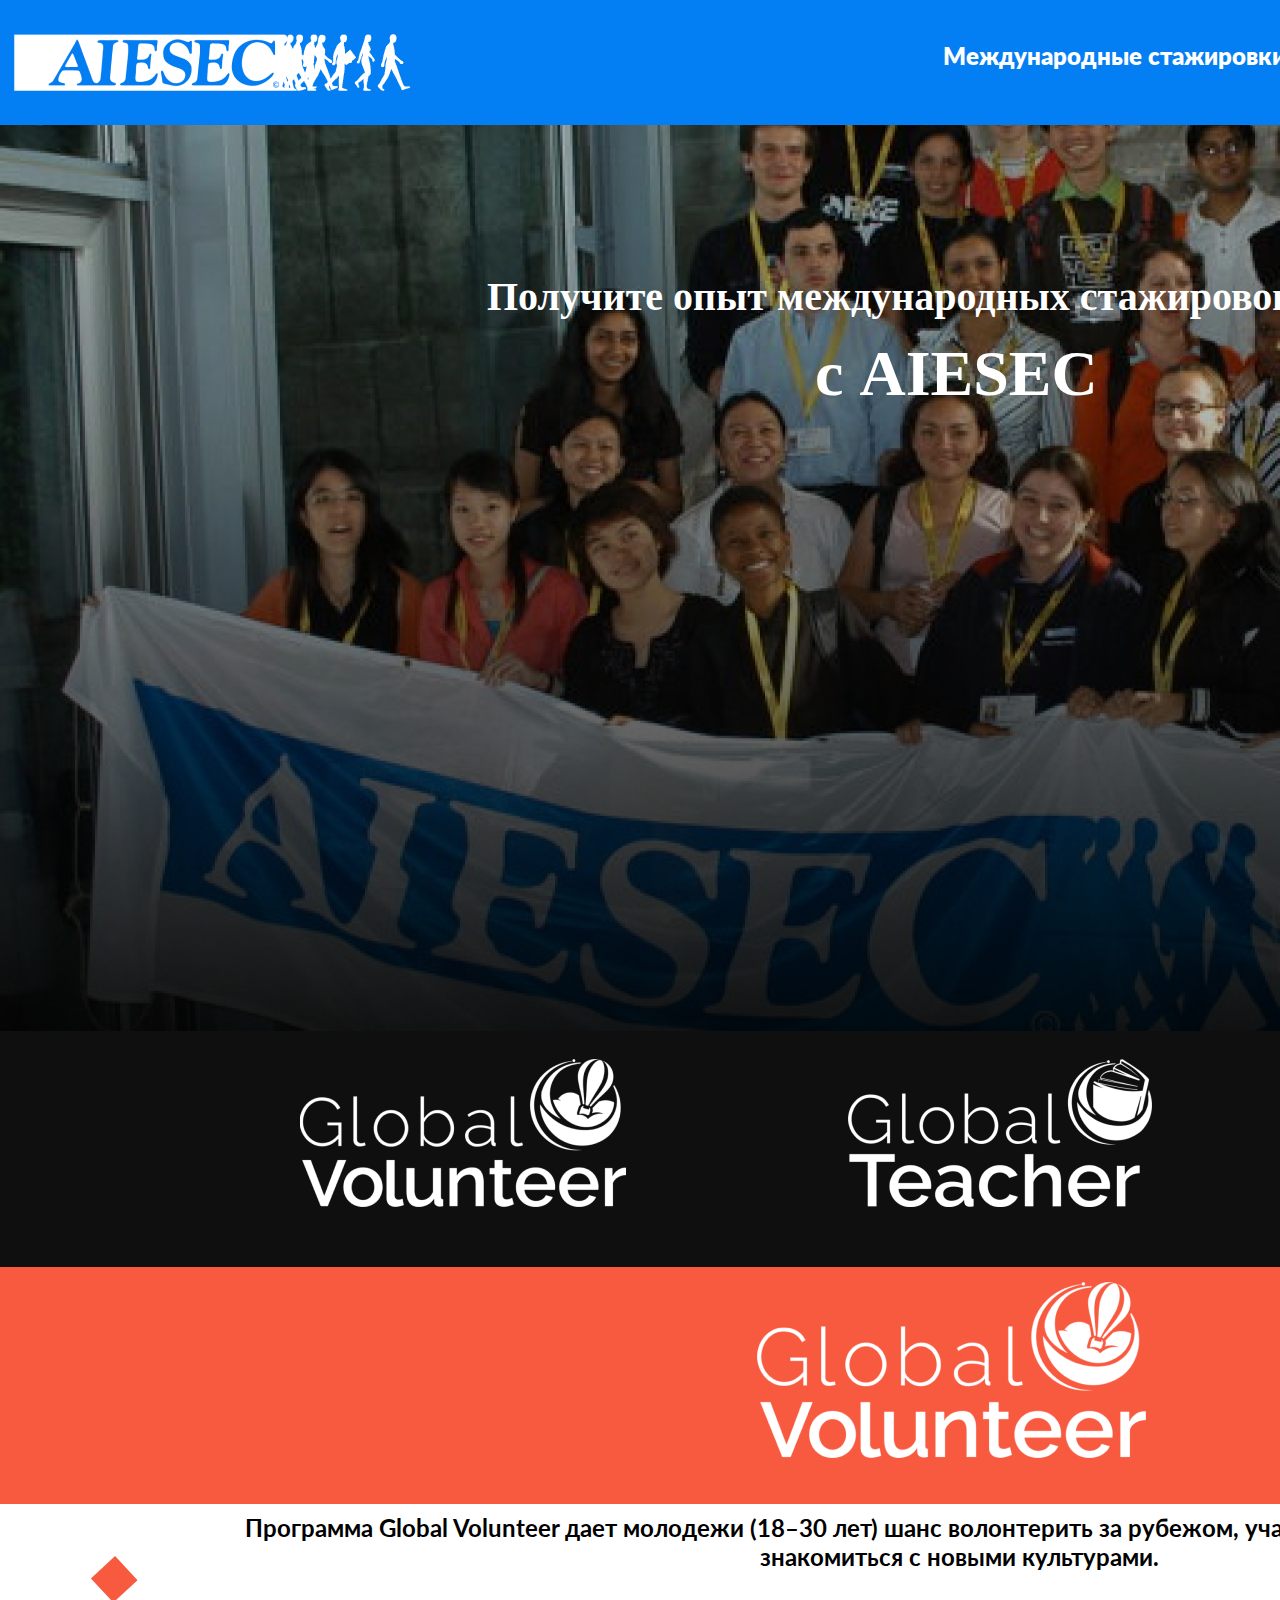
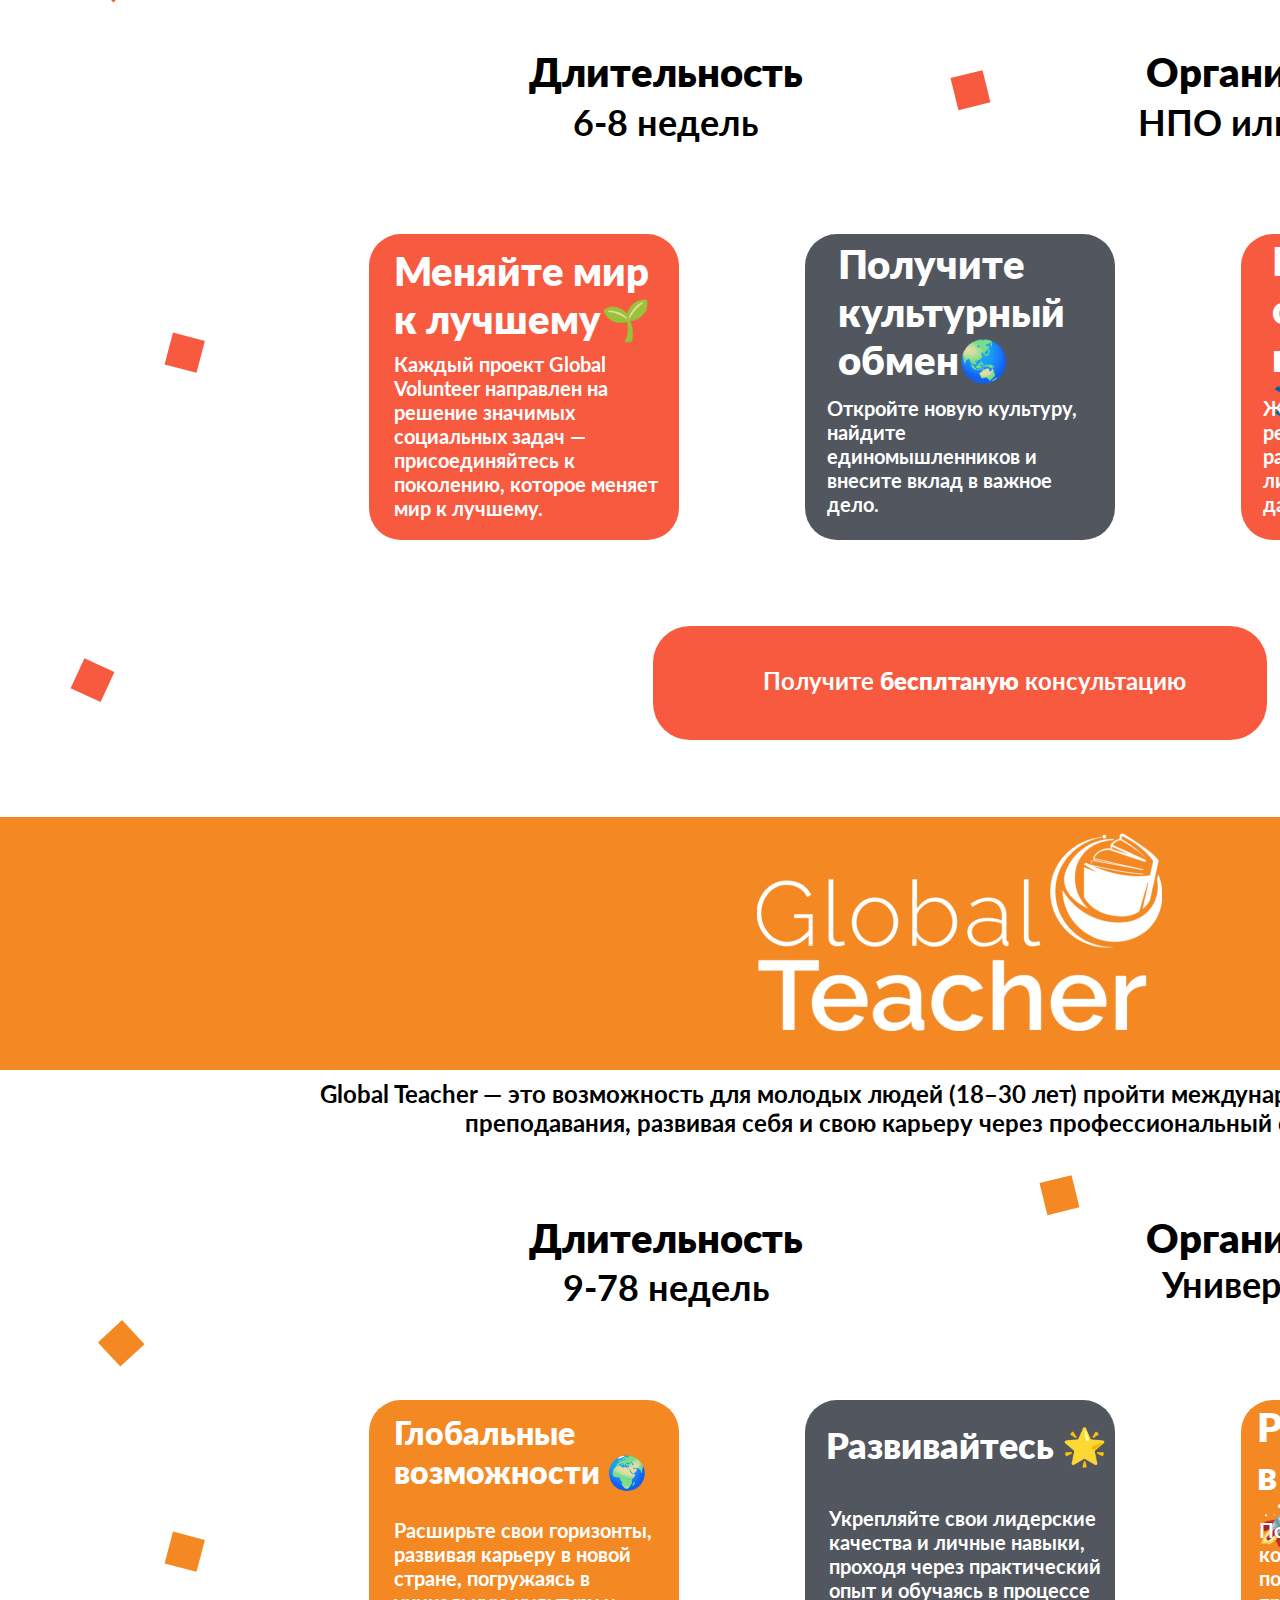
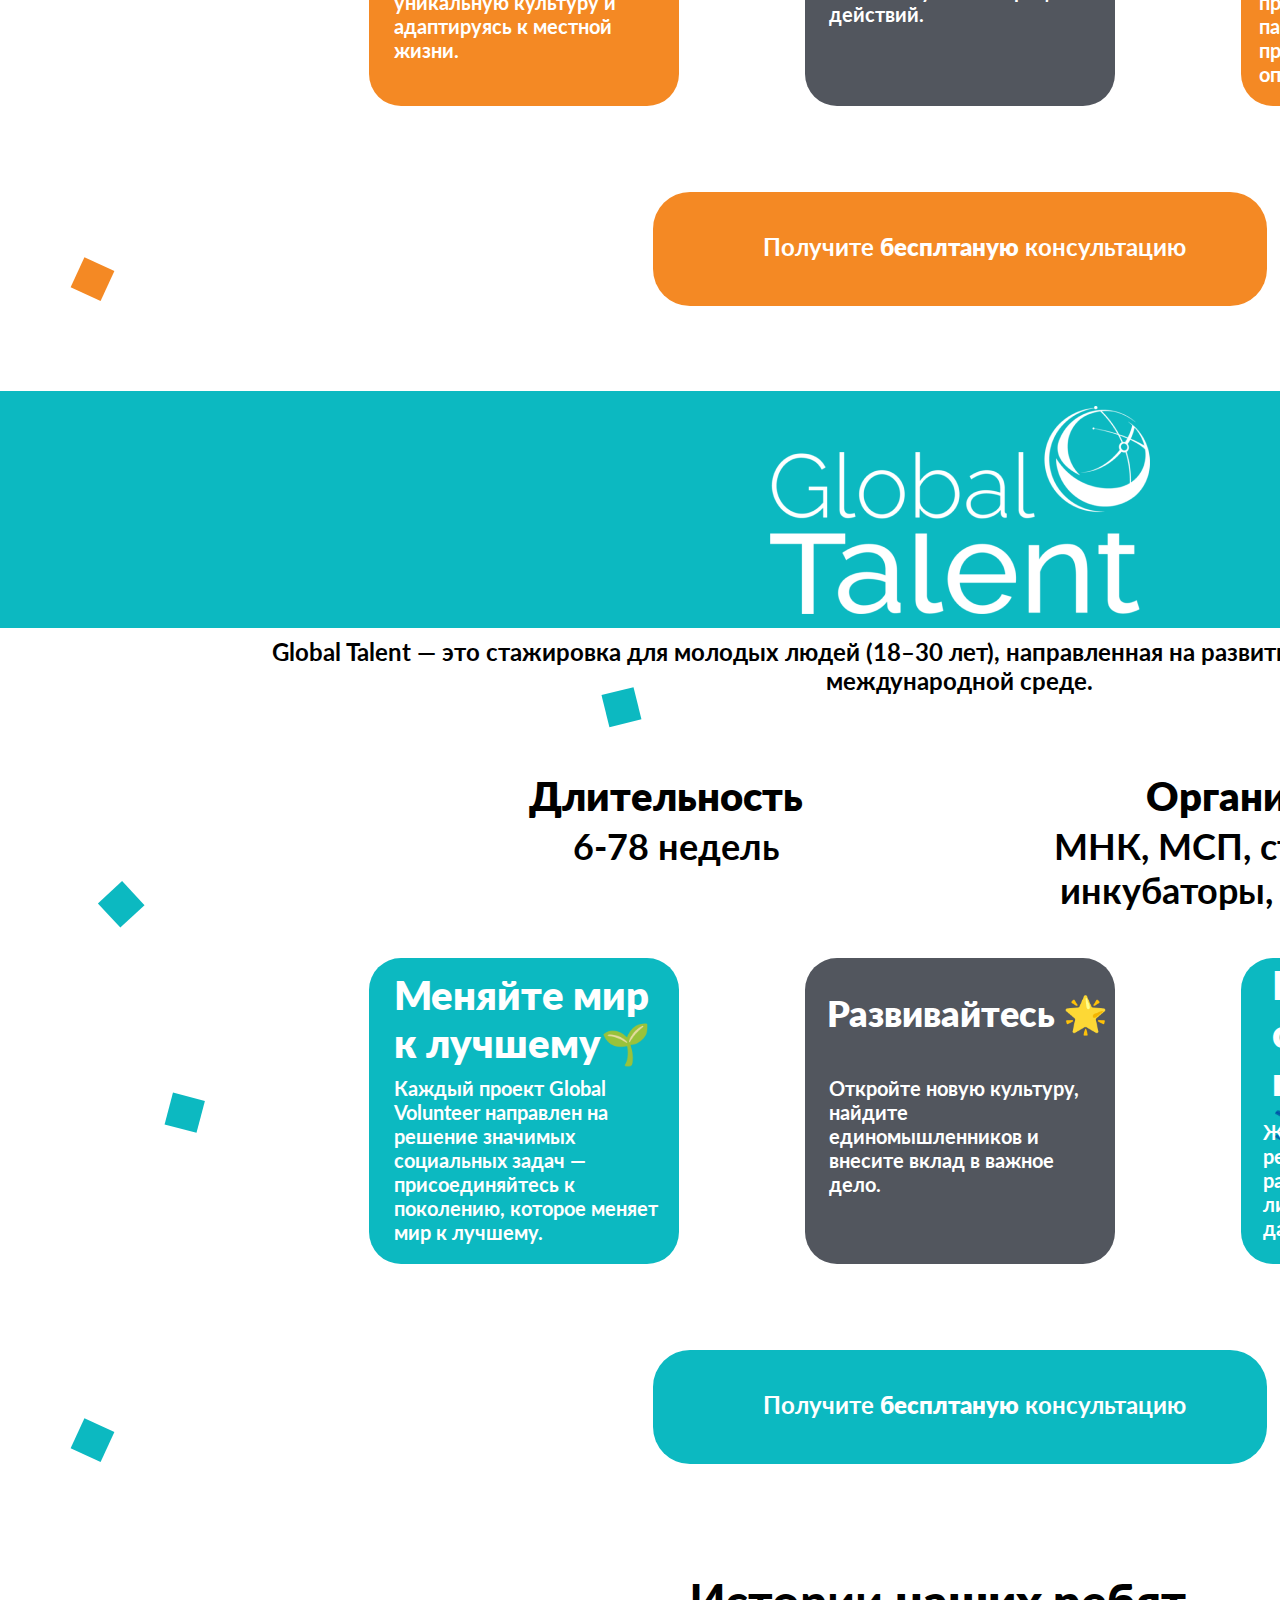
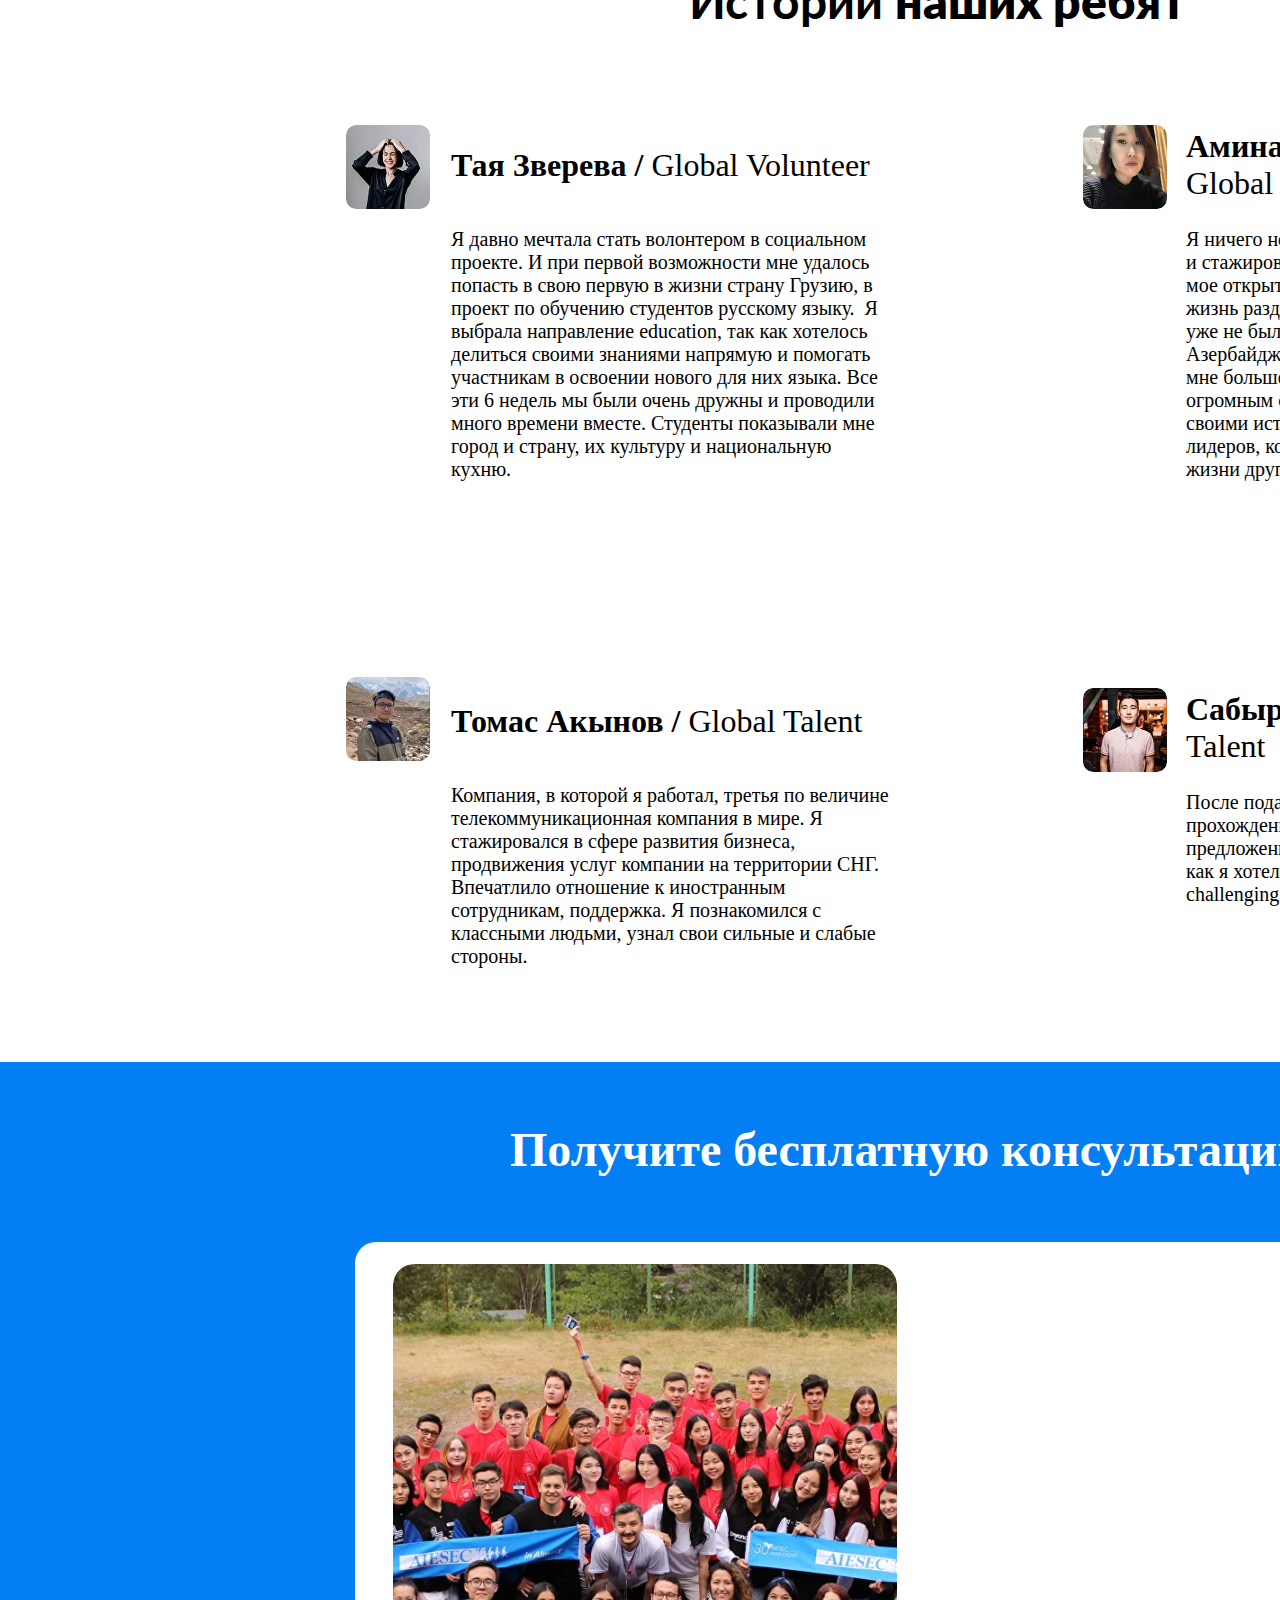
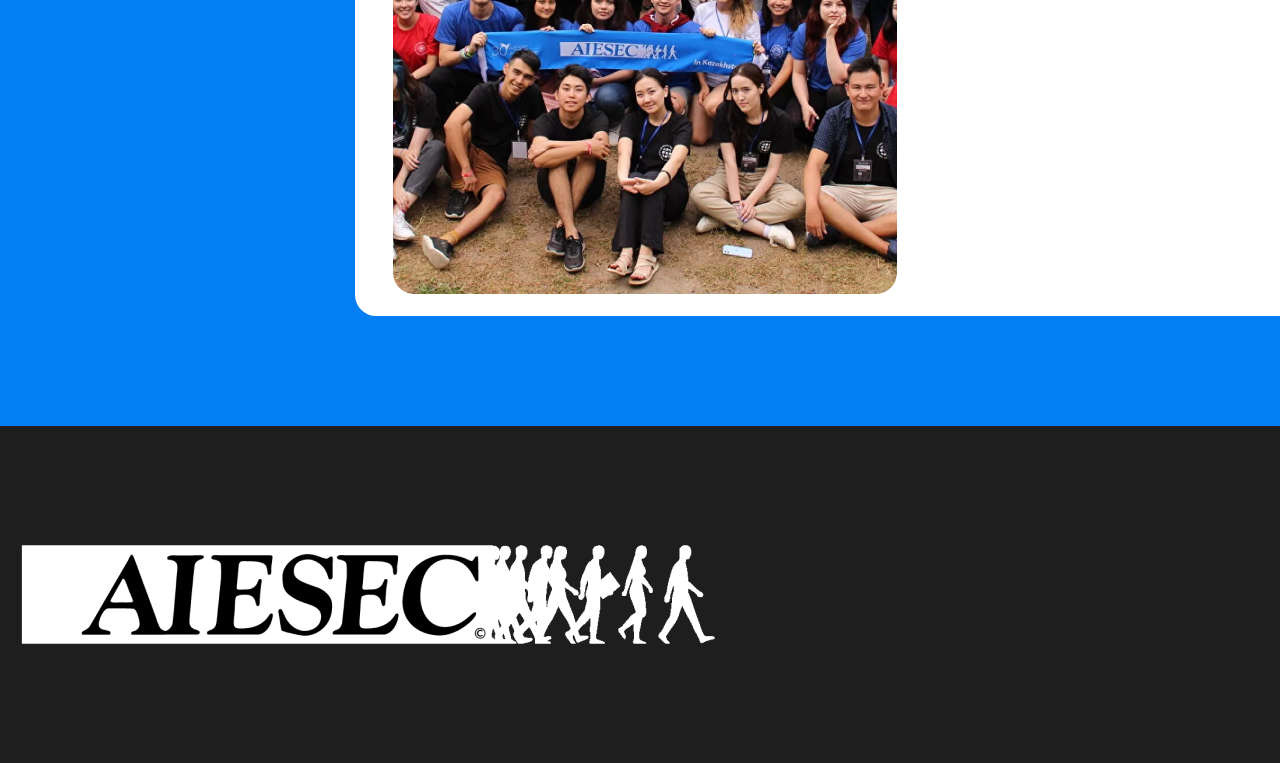
==== commit b34e8fe1: "Merge branch 'main' of https://github.com/ayan1232008/ayan1232008.github.io" ====
--- a/internships.html
+++ b/internships.html
@@ -13,9 +13,9 @@
         <div data-layer="Header" class="Header" style="width: 1920px; height: 125px; left: 0px; top: 0px; position: absolute">
             <div data-layer="Rectangle 1" class="Rectangle1" style="width: 1920px; height: 125px; left: 0px; top: 0px; position: absolute; background: #037EF3"></div>
             <a href="index.html"><img data-layer="White-Blue-Logo 1" class="WhiteBlueLogo1" style="width: 418px; height: 85px; left: 20px; top: 20px; position: absolute" src="static/White-Blue-Logo 1.png" /></a>
-            <a href="joinus.html"><div data-layer="Присоединиться к AIESEC" class="Aiesec" style="width: 315px; height: 43px; left: 1605px; top: 41px; position: absolute; color: white; font-size: 24px;  ; font-weight: 800; word-wrap: break-word">Присоединиться к AIESEC</div></a>
-            <a href="projects.html"><div data-layer="Наши Проекты" style="width: 315px; height: 43px; left: 1374px; top: 43px; position: absolute; color: white; font-size: 24px;  ; font-weight: 800; word-wrap: break-word">Наши Проекты</div></a>
-            <a href="internships.html"><div data-layer="Международные стажировки" style="width: 364px; height: 43px; left: 960px; top: 41px; position: absolute; color: white; font-size: 24px;  ; font-weight: 800; word-wrap: break-word">Международные стажировки</div></a>
+            <a href="joinus.html"><div data-layer="Присоединиться к AIESEC" class="Aiesec" style="width: 315px; height: 43px; left: 1605px; top: 41px; position: absolute; color: white; font-size: 24px; font-family: Lato; font-weight: 800; word-wrap: break-word">Присоединиться к AIESEC</div></a>
+            <a href="projects.html"><div data-layer="Наши Проекты" style="width: 315px; height: 43px; left: 1374px; top: 43px; position: absolute; color: white; font-size: 24px; font-family: Lato; font-weight: 800; word-wrap: break-word">Наши Проекты</div></a>
+            <a href="internships.html"><div data-layer="Международные стажировки" style="width: 364px; height: 43px; left: 960px; top: 41px; position: absolute; color: white; font-size: 24px; font-family: Lato; font-weight: 800; word-wrap: break-word">Международные стажировки</div></a>
         </div>
       <img data-layer="Без имени-2 1" class="21" style="width: 1920px; height: 934px; left: 17px; top: 125px; position: absolute" src="static/Без имени-2 1.png" />
       <div data-layer="Group 19" class="Group19" style="width: 1883px; height: 252px; left: 504px; top: 273px; position: absolute">
@@ -187,7 +187,7 @@
       <a href="#contact">
         <div data-layer="Button" class="Button" style="width: 614px; height: 114px; left: 653px; top: 959px; position: absolute">
             <div data-layer="Rectangle 19" class="Rectangle19" style="width: 614px; height: 114px; left: 0px; top: 0px; position: absolute; background: #0CB9C1; border-radius: 37px"></div>
-            <div data-layer="Получите бесплтаную консультацию" style="left: 110px; top: 40px; position: absolute"><span style="color: white; font-size: 24px;  ; font-weight: 700; word-wrap: break-word">Получите </span><span style="color: white; font-size: 24px;  ; font-weight: 800; word-wrap: break-word">бесплтаную</span><span style="color: white; font-size: 24px;  ; font-weight: 700; word-wrap: break-word"> консультацию</span></div>
+            <div data-layer="Получите бесплтаную консультацию" style="left: 110px; top: 40px; position: absolute"><span style="color: white; font-size: 24px; font-family: Lato; font-weight: 700; word-wrap: break-word">Получите </span><span style="color: white; font-size: 24px; font-family: Lato; font-weight: 800; word-wrap: break-word">бесплтаную</span><span style="color: white; font-size: 24px; font-family: Lato; font-weight: 700; word-wrap: break-word"> консультацию</span></div>
         </div>
       </a>
 
--- a/css/internships.css
+++ b/css/internships.css
@@ -6,4 +6,5 @@
     overflow:hidden;
     overflow-y:auto;
     overflow-x:hidden;
+    font-family: 'Lato', sans-serif !important;
 }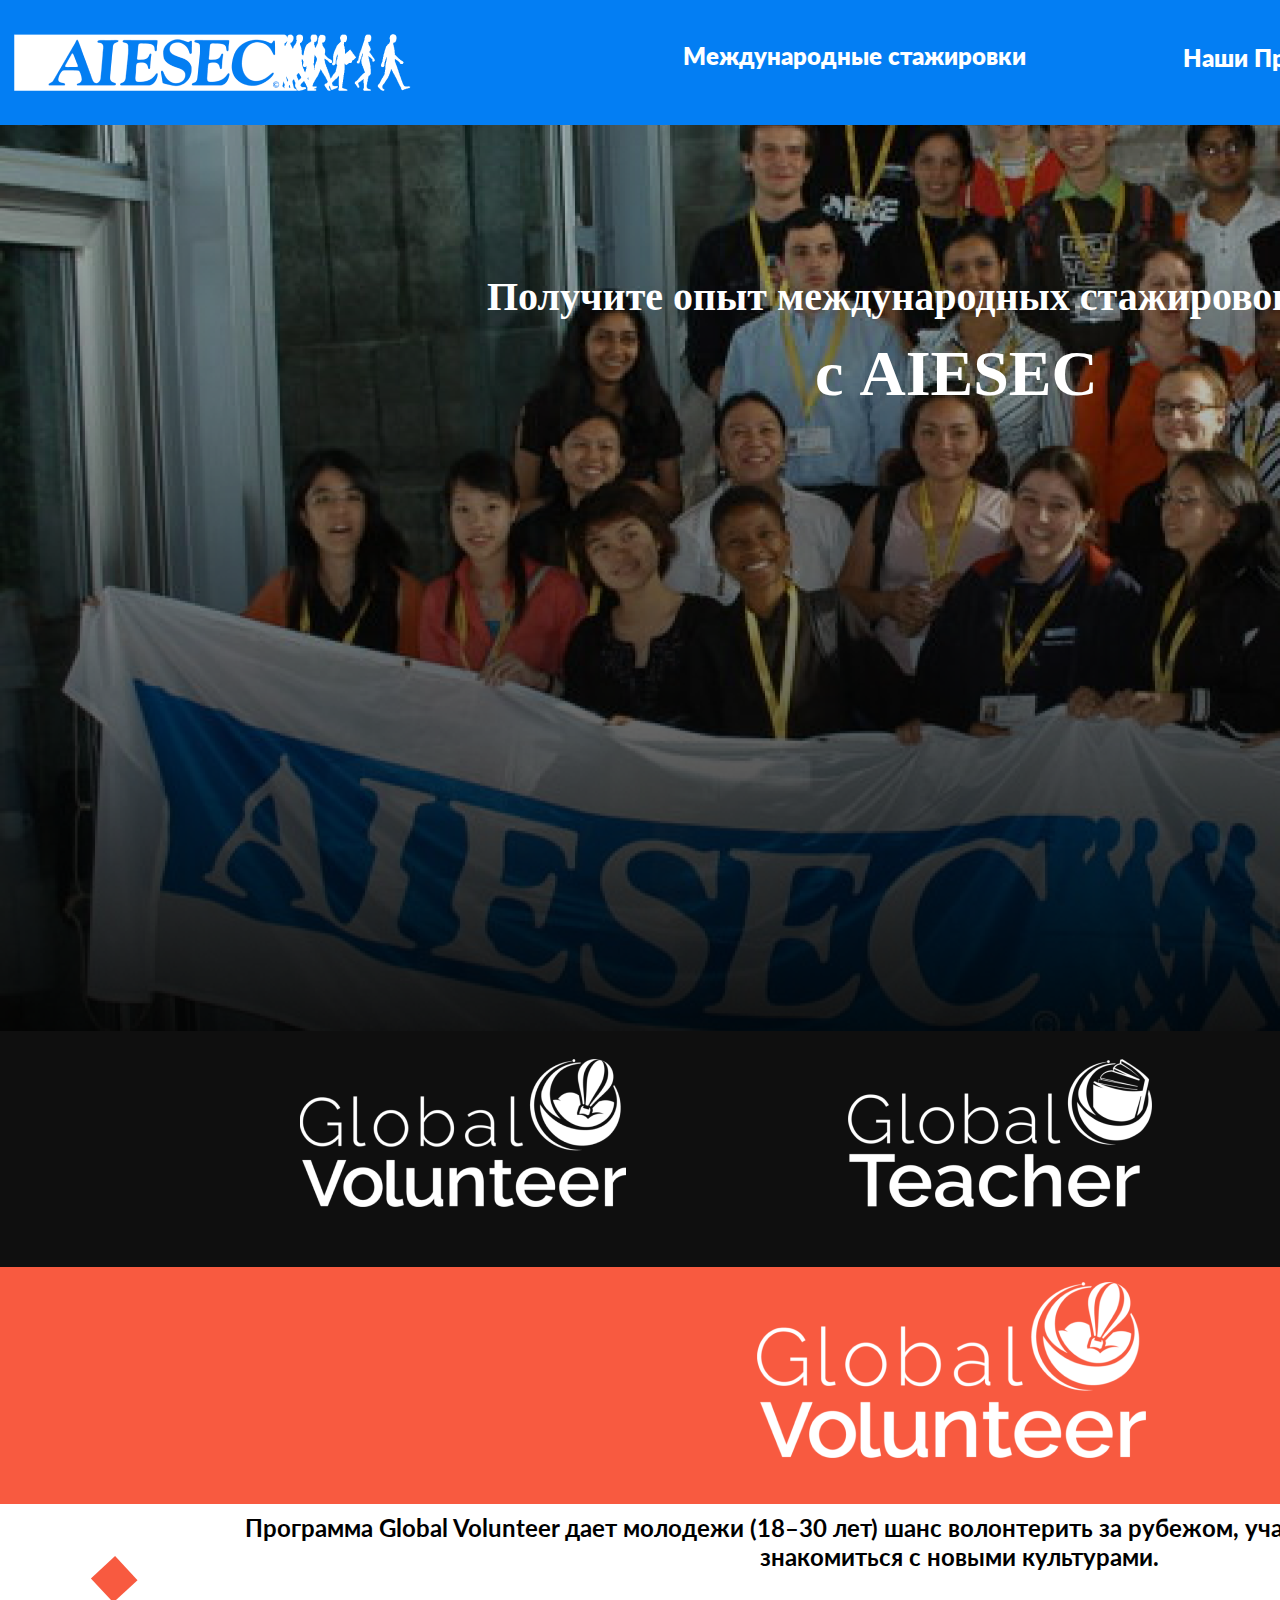
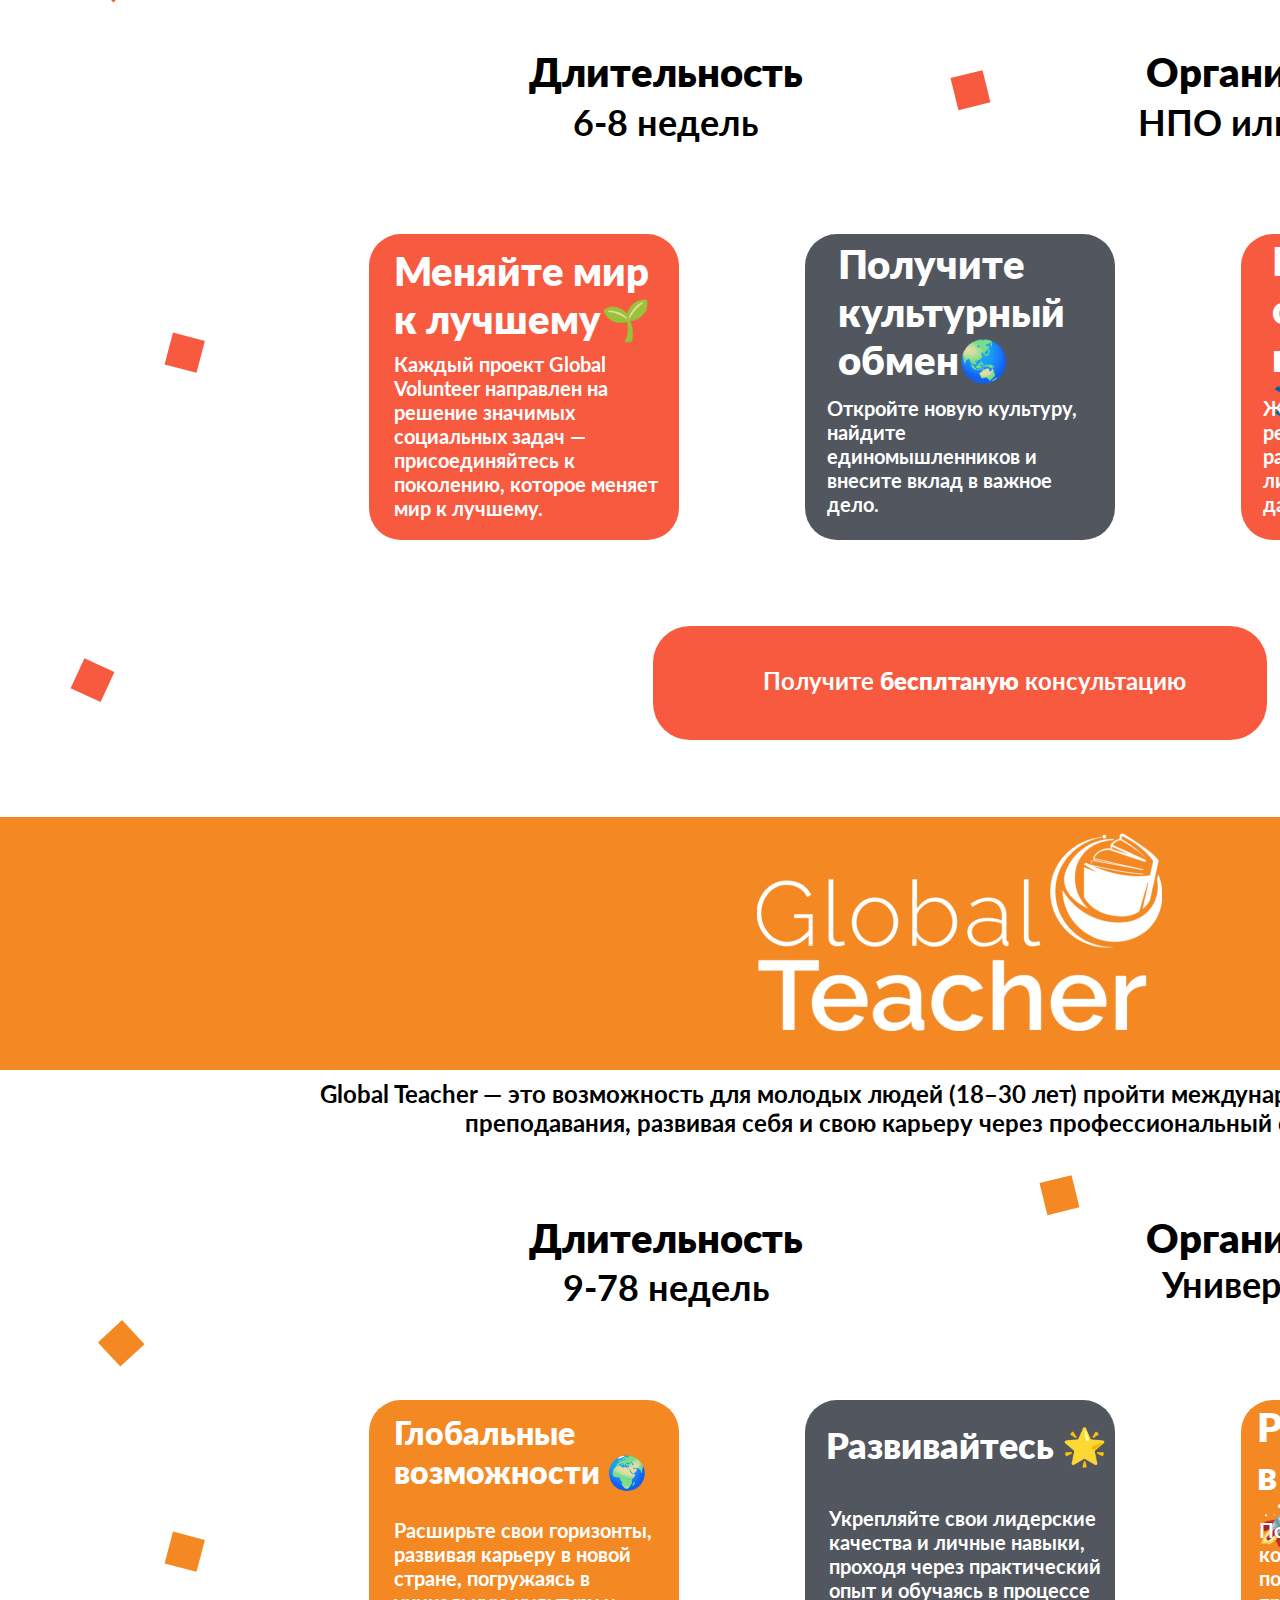
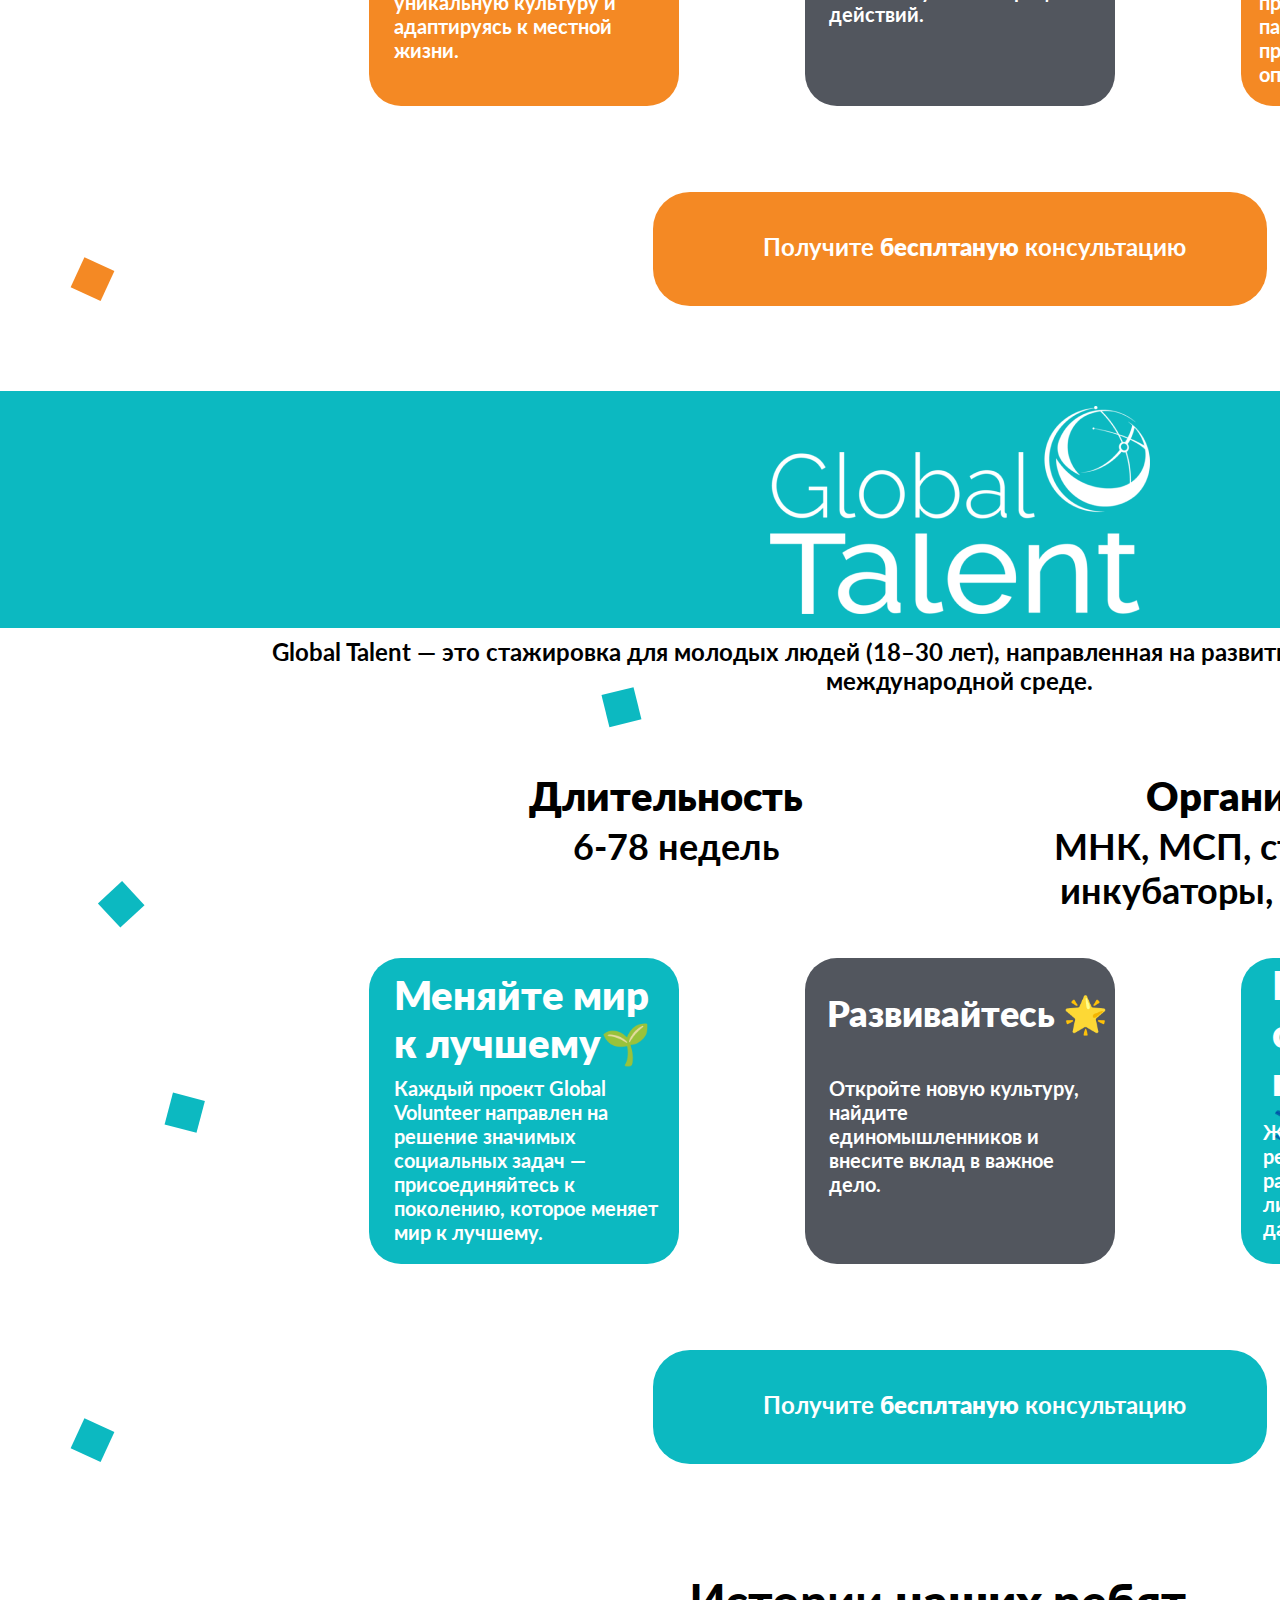
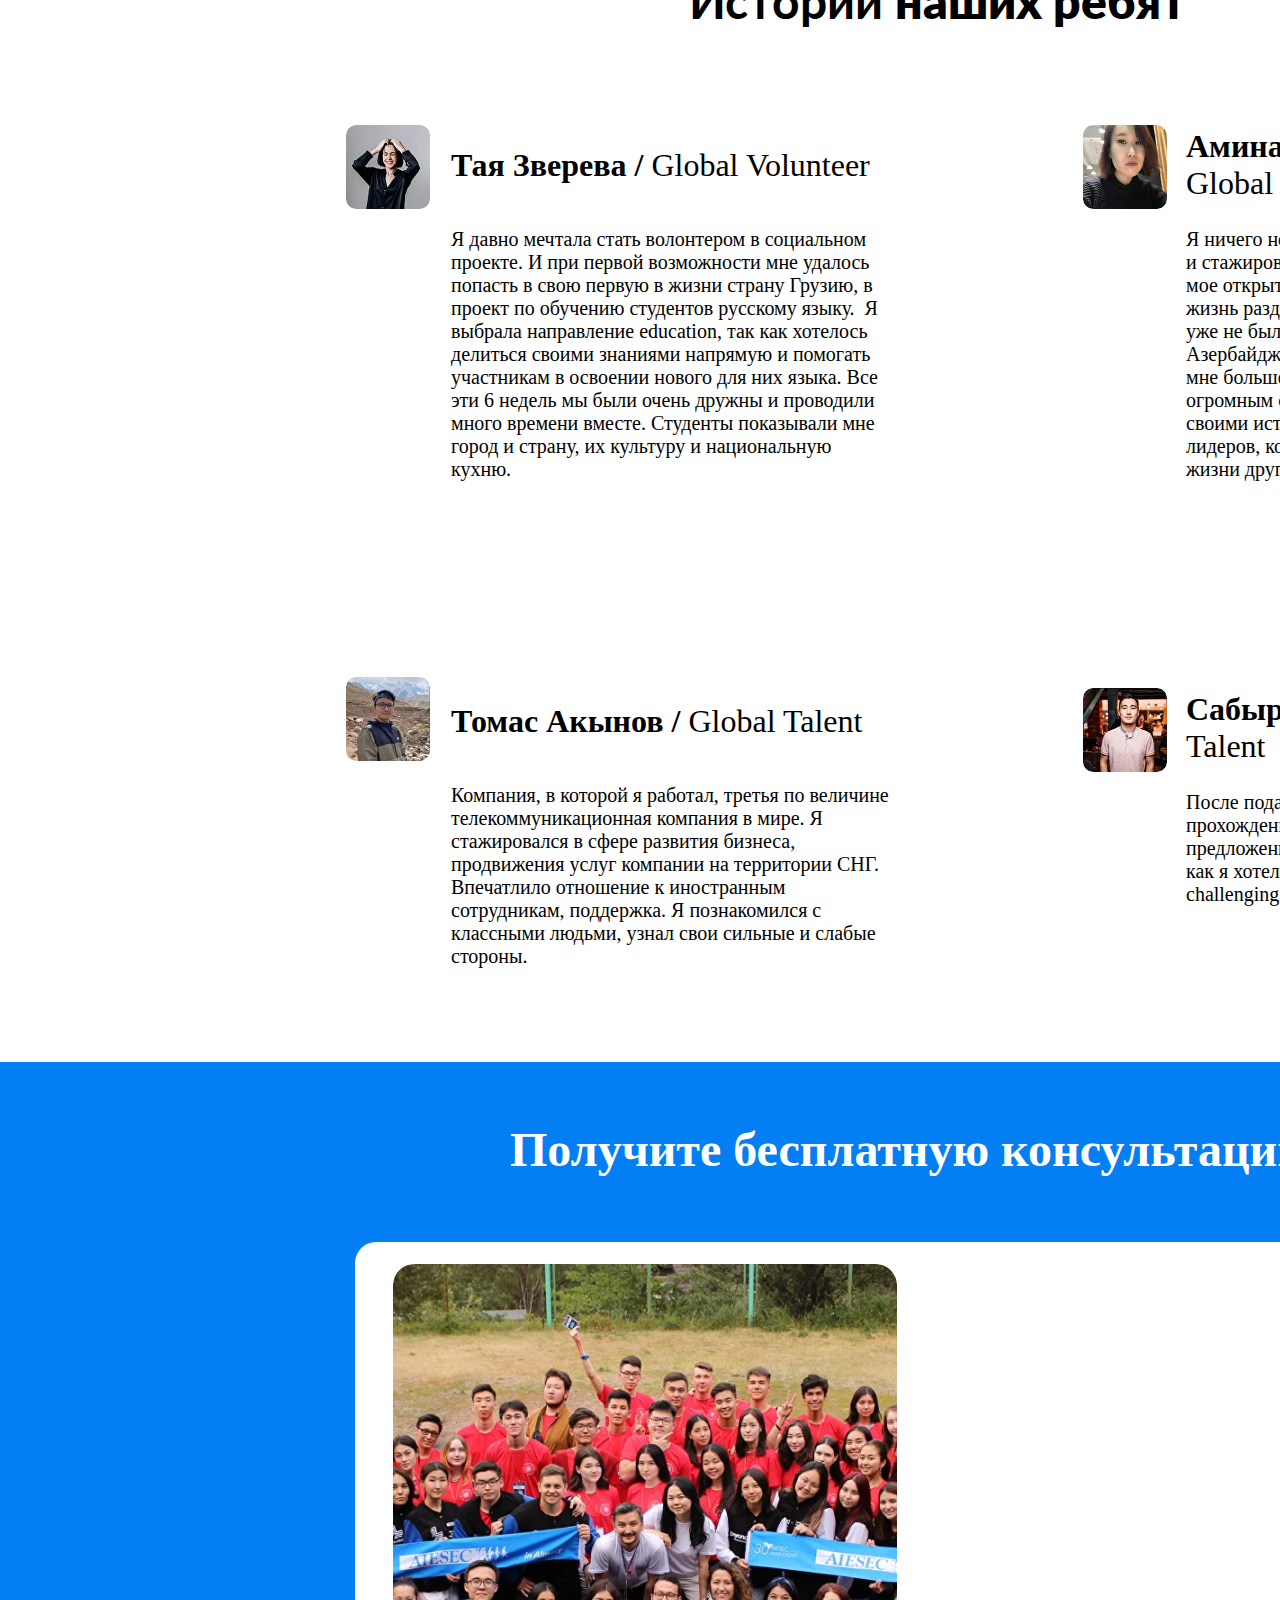
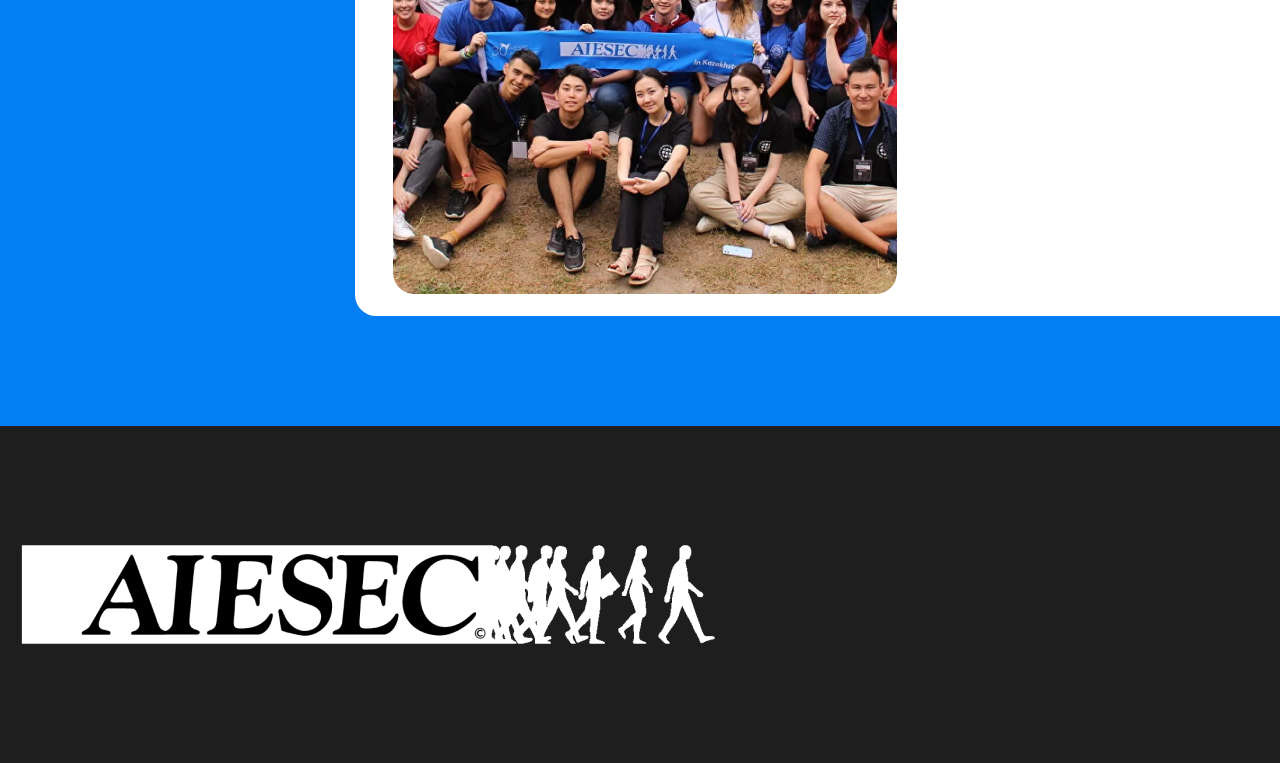
==== commit b126ee4b: "Last fix" ====
--- a/internships.html
+++ b/internships.html
@@ -10,13 +10,14 @@
 <body>
     <div data-layer="MainPCFullHD" class="Mainpcfullhd" style="width: 1920px; height: 7163px; position: relative; background: white">
     <div data-layer="Start" class="Start" style="width: 2387px; height: 1267px; left: -17px; top: 0px; position: absolute">
-        <div data-layer="Header" class="Header" style="width: 1920px; height: 125px; left: 0px; top: 0px; position: absolute">
-            <div data-layer="Rectangle 1" class="Rectangle1" style="width: 1920px; height: 125px; left: 0px; top: 0px; position: absolute; background: #037EF3"></div>
-            <a href="index.html"><img data-layer="White-Blue-Logo 1" class="WhiteBlueLogo1" style="width: 418px; height: 85px; left: 20px; top: 20px; position: absolute" src="static/White-Blue-Logo 1.png" /></a>
-            <a href="joinus.html"><div data-layer="Присоединиться к AIESEC" class="Aiesec" style="width: 315px; height: 43px; left: 1605px; top: 41px; position: absolute; color: white; font-size: 24px; font-family: Lato; font-weight: 800; word-wrap: break-word">Присоединиться к AIESEC</div></a>
-            <a href="projects.html"><div data-layer="Наши Проекты" style="width: 315px; height: 43px; left: 1374px; top: 43px; position: absolute; color: white; font-size: 24px; font-family: Lato; font-weight: 800; word-wrap: break-word">Наши Проекты</div></a>
-            <a href="internships.html"><div data-layer="Международные стажировки" style="width: 364px; height: 43px; left: 960px; top: 41px; position: absolute; color: white; font-size: 24px; font-family: Lato; font-weight: 800; word-wrap: break-word">Международные стажировки</div></a>
-        </div>
+      <div data-layer="Header" class="Header" style="width: 1920px; height: 125px; left: 0px; top: 0px; position: absolute">
+        <img data-layer="Без имени-1 2" class="12" style="width: 1921px; height: 934px; left: 0px; top: 125px; position: absolute" src="static/memberships.png" />
+        <div data-layer="Rectangle 1" class="Rectangle1" style="width: 1920px; height: 125px; left: 0px; top: 0px; position: absolute; background: #037EF3"></div>
+        <a href="index.html"><img data-layer="White-Blue-Logo 1" class="WhiteBlueLogo1" style="width: 418px; height: 85px; left: 20px; top: 20px; position: absolute" src="static/White-Blue-Logo 1.png" /></a>
+        <a href="joinus.html"><div data-layer="Присоединиться к AIESEC" class="Aiesec" style="width: 500px; height: 43px; left: 1500px; top: 41px; position: absolute; color: white; font-size: 24px;  ; font-weight: 800; word-wrap: break-word">Присоединиться к AIESEC</div></a>
+        <a href="projects.html"><div data-layer="Наши Проекты" style="width: 315px; height: 43px; left: 1200px; top: 43px; position: absolute; color: white; font-size: 24px;  ; font-weight: 800; word-wrap: break-word">Наши Проекты</div></a>
+        <a href="internships.html"><div data-layer="Международные стажировки" style="width: 500px; height: 43px; left: 700px; top: 41px; position: absolute; color: white; font-size: 24px;  ; font-weight: 800; word-wrap: break-word">Международные стажировки</div></a>
+    </div>
       <img data-layer="Без имени-2 1" class="21" style="width: 1920px; height: 934px; left: 17px; top: 125px; position: absolute" src="static/Без имени-2 1.png" />
       <div data-layer="Group 19" class="Group19" style="width: 1883px; height: 252px; left: 504px; top: 273px; position: absolute">
         <div data-layer="Получите опыт международных стажировок  @@ -187,7 +188,7 @@
       <a href="#contact">
         <div data-layer="Button" class="Button" style="width: 614px; height: 114px; left: 653px; top: 959px; position: absolute">
             <div data-layer="Rectangle 19" class="Rectangle19" style="width: 614px; height: 114px; left: 0px; top: 0px; position: absolute; background: #0CB9C1; border-radius: 37px"></div>
-            <div data-layer="Получите бесплтаную консультацию" style="left: 110px; top: 40px; position: absolute"><span style="color: white; font-size: 24px; font-family: Lato; font-weight: 700; word-wrap: break-word">Получите </span><span style="color: white; font-size: 24px; font-family: Lato; font-weight: 800; word-wrap: break-word">бесплтаную</span><span style="color: white; font-size: 24px; font-family: Lato; font-weight: 700; word-wrap: break-word"> консультацию</span></div>
+            <div data-layer="Получите бесплтаную консультацию" style="left: 110px; top: 40px; position: absolute"><span style="color: white; font-size: 24px;  ; font-weight: 700; word-wrap: break-word">Получите </span><span style="color: white; font-size: 24px;  ; font-weight: 800; word-wrap: break-word">бесплтаную</span><span style="color: white; font-size: 24px;  ; font-weight: 700; word-wrap: break-word"> консультацию</span></div>
         </div>
       </a>
 
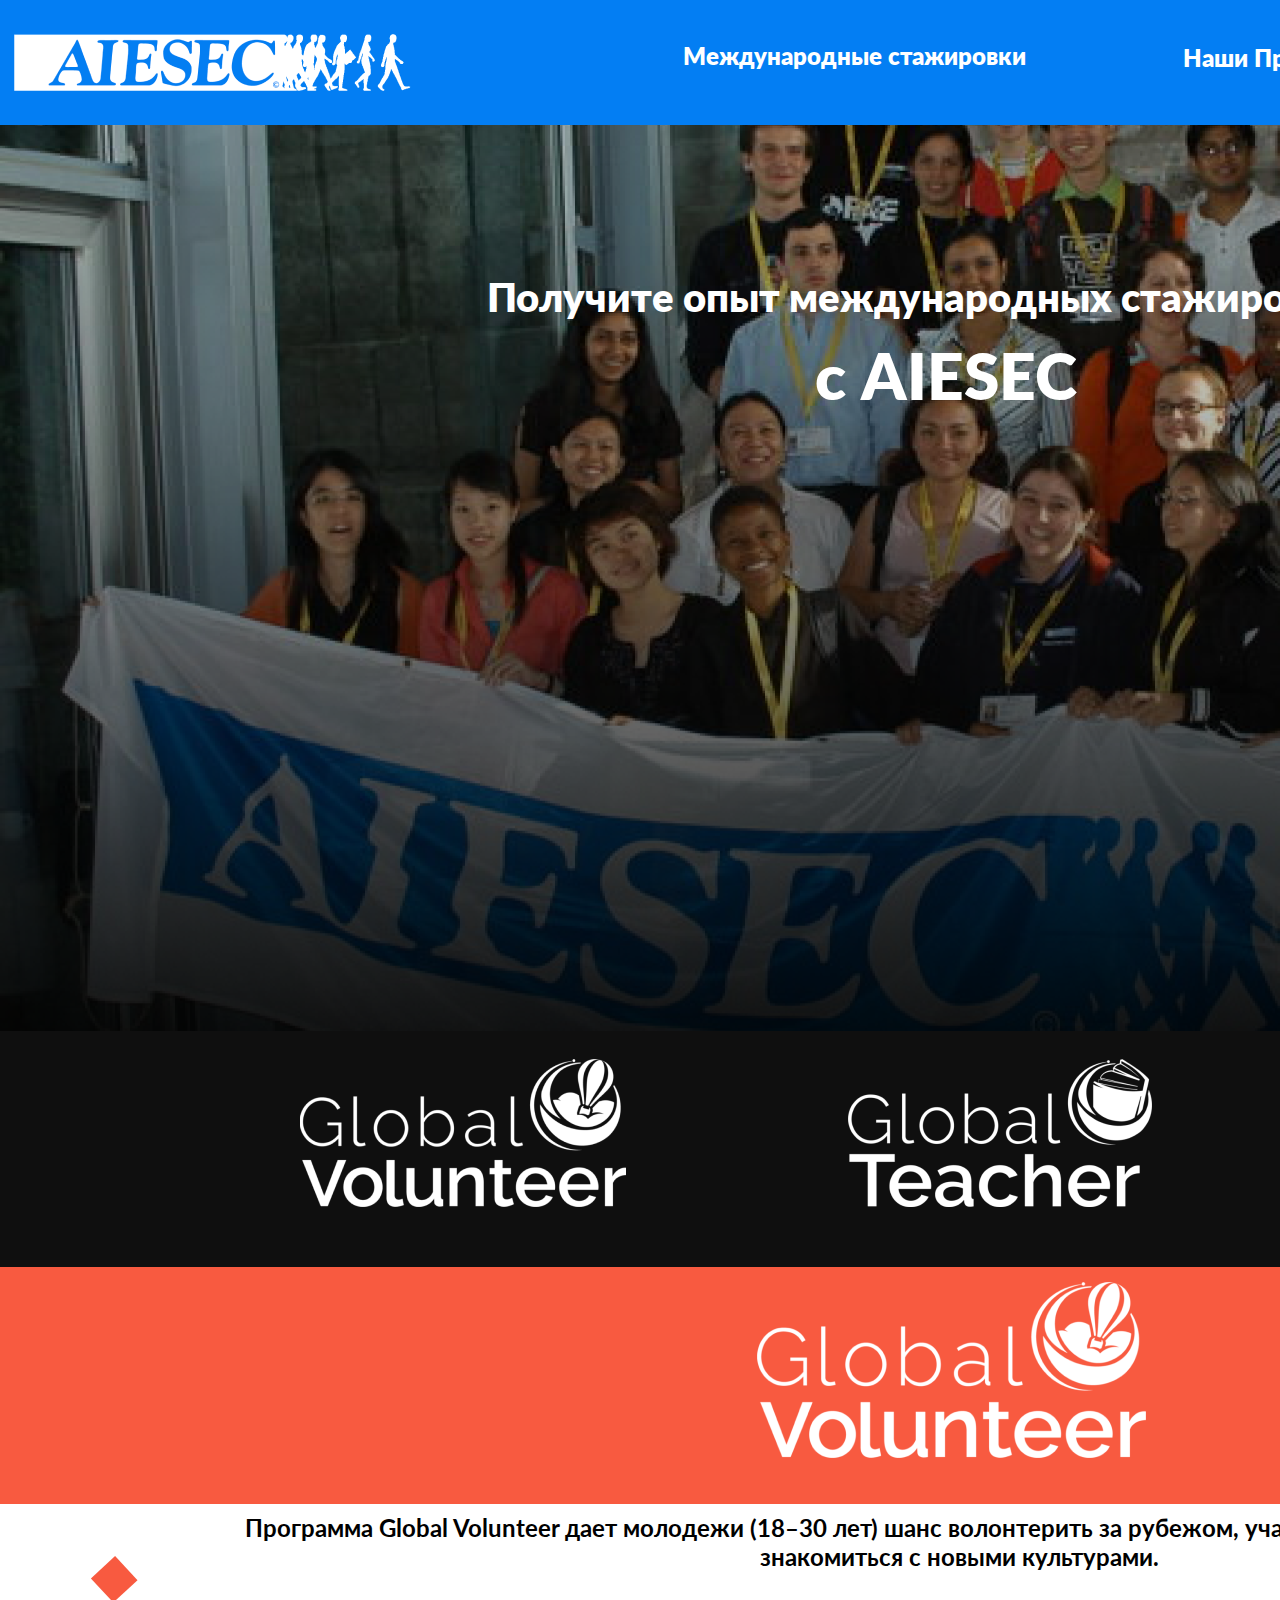
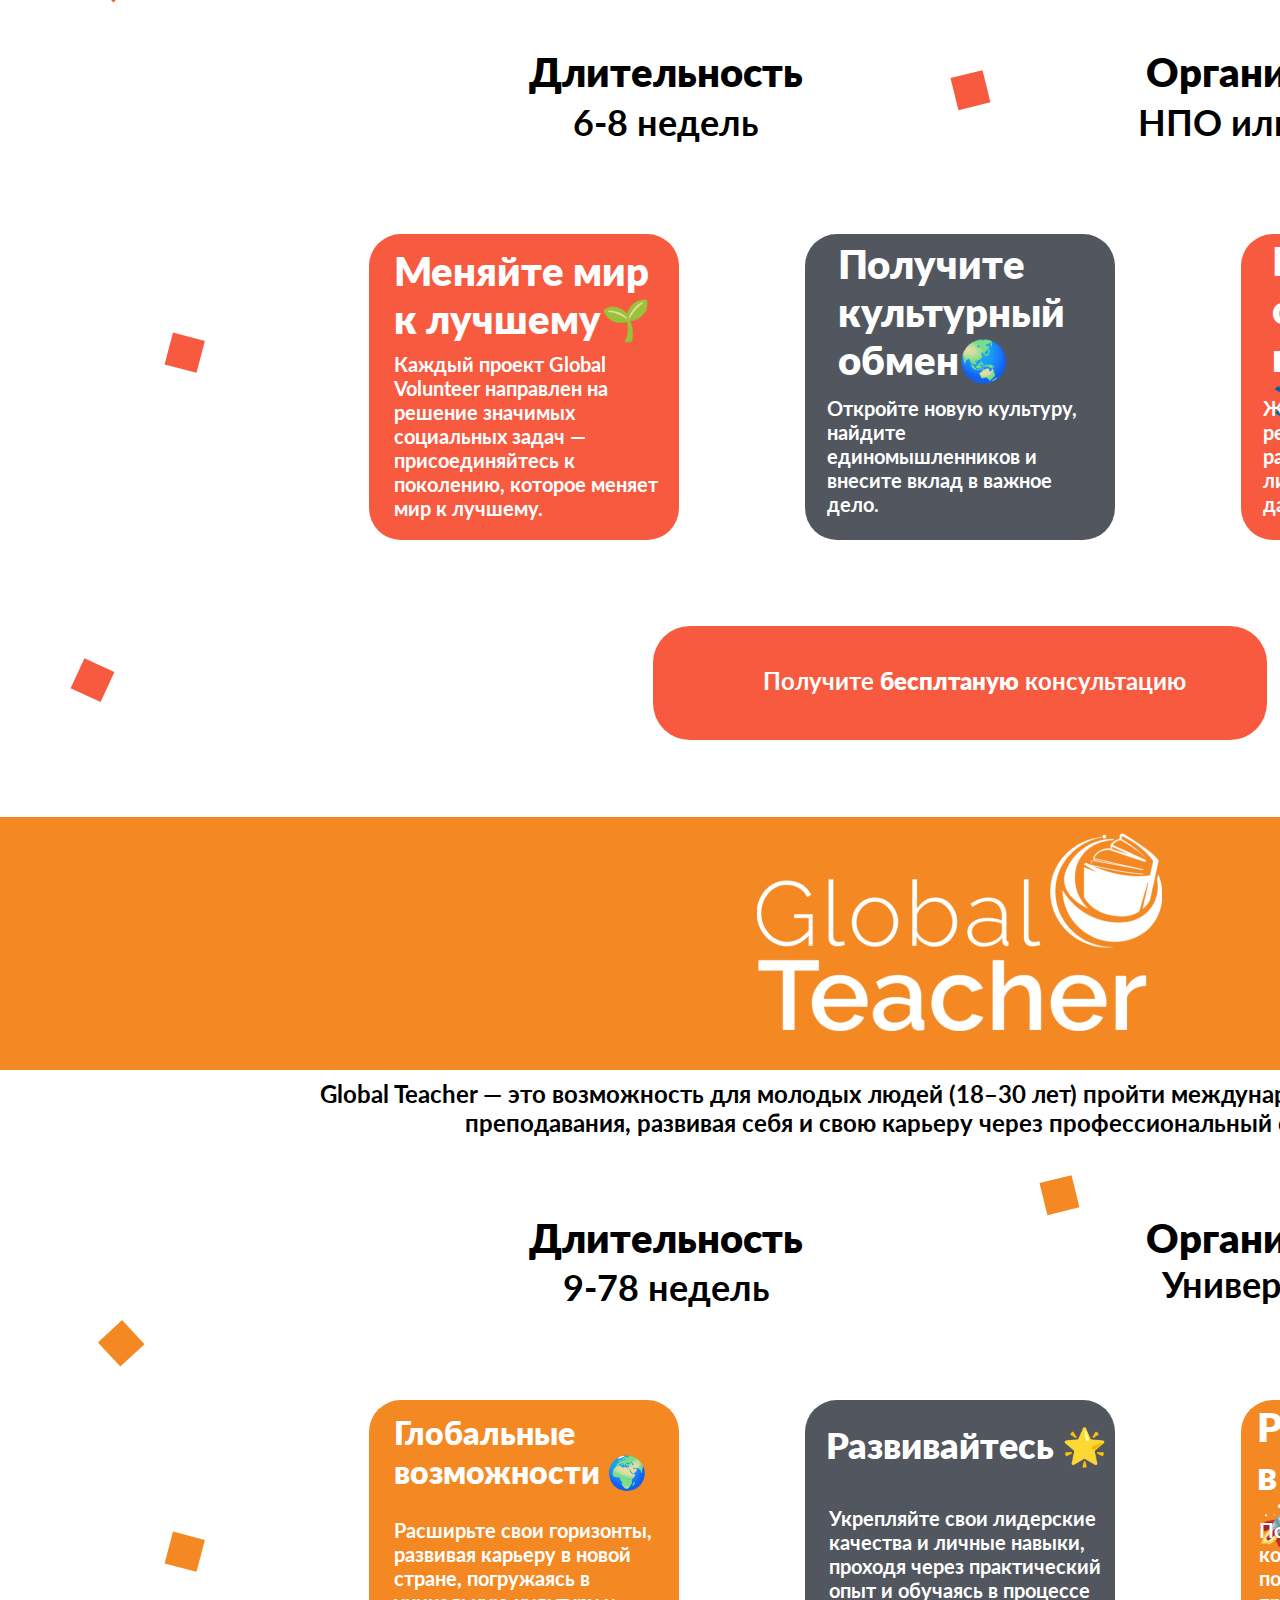
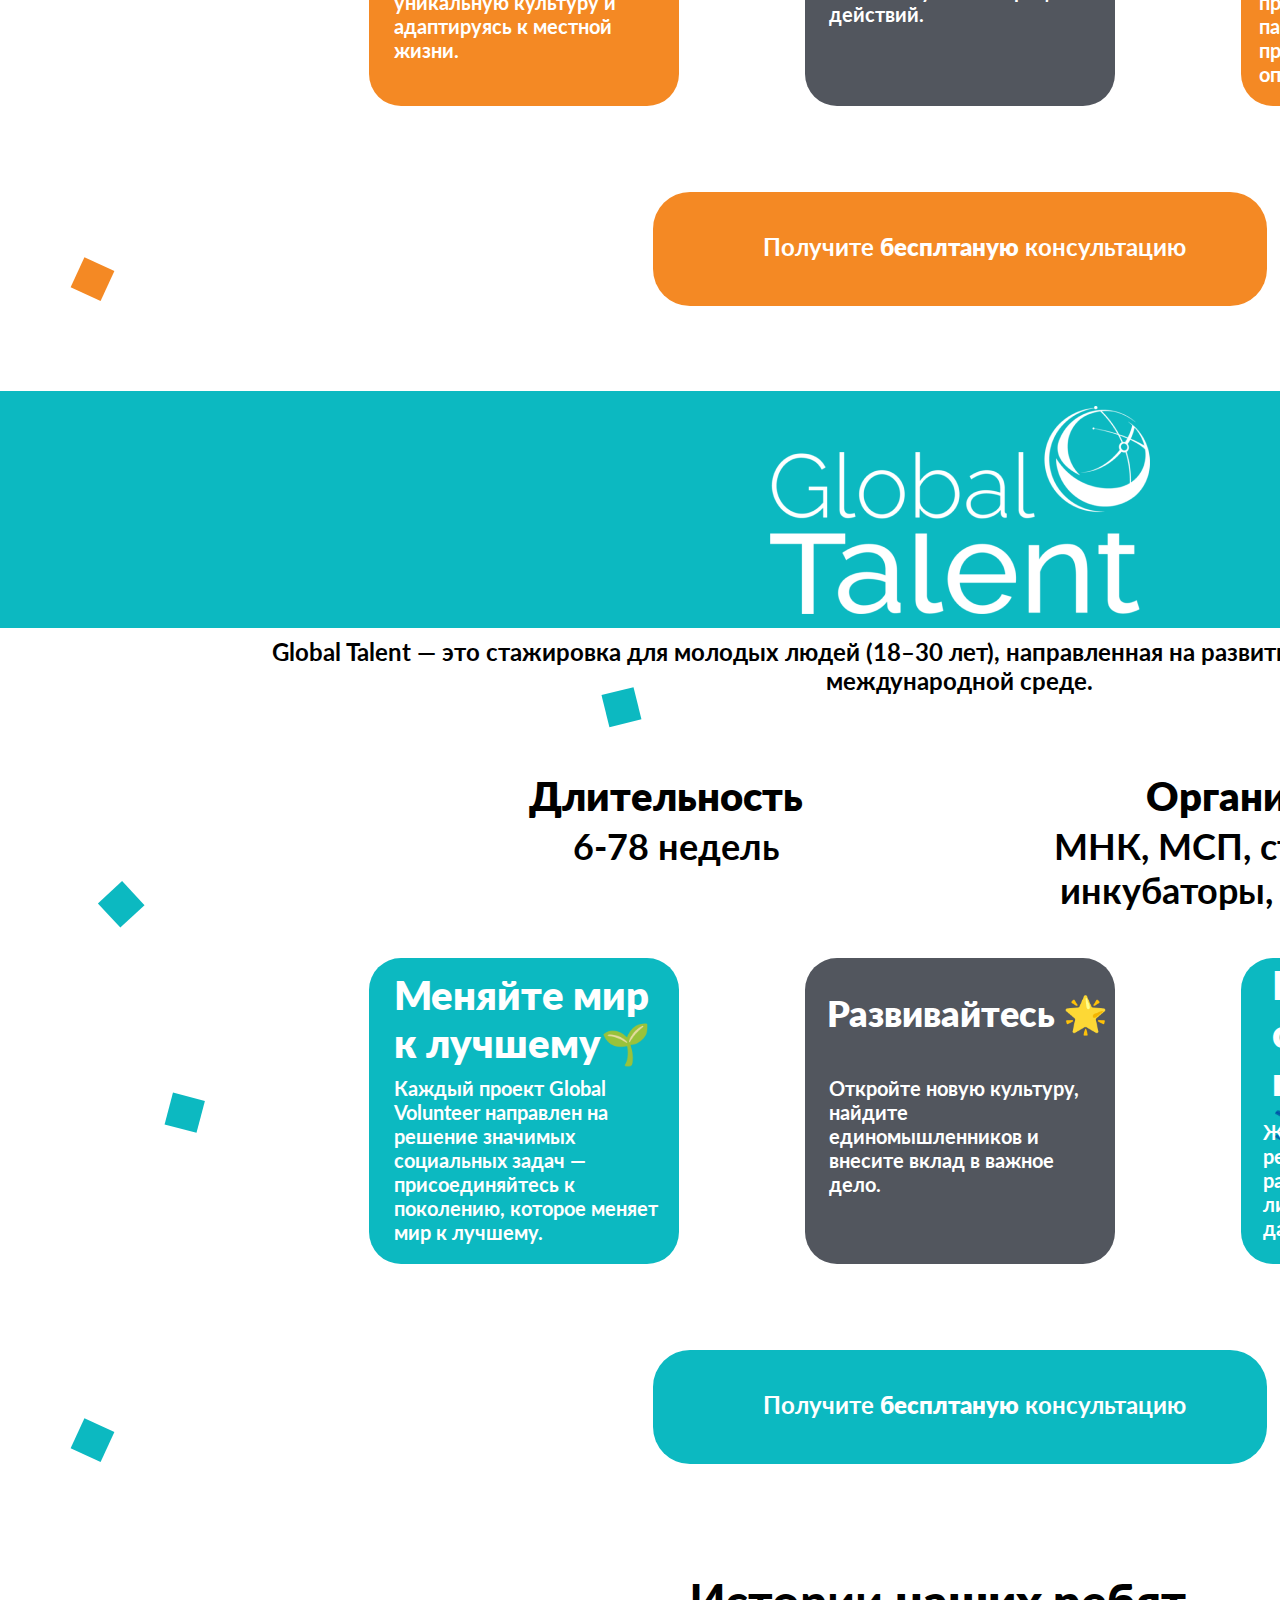
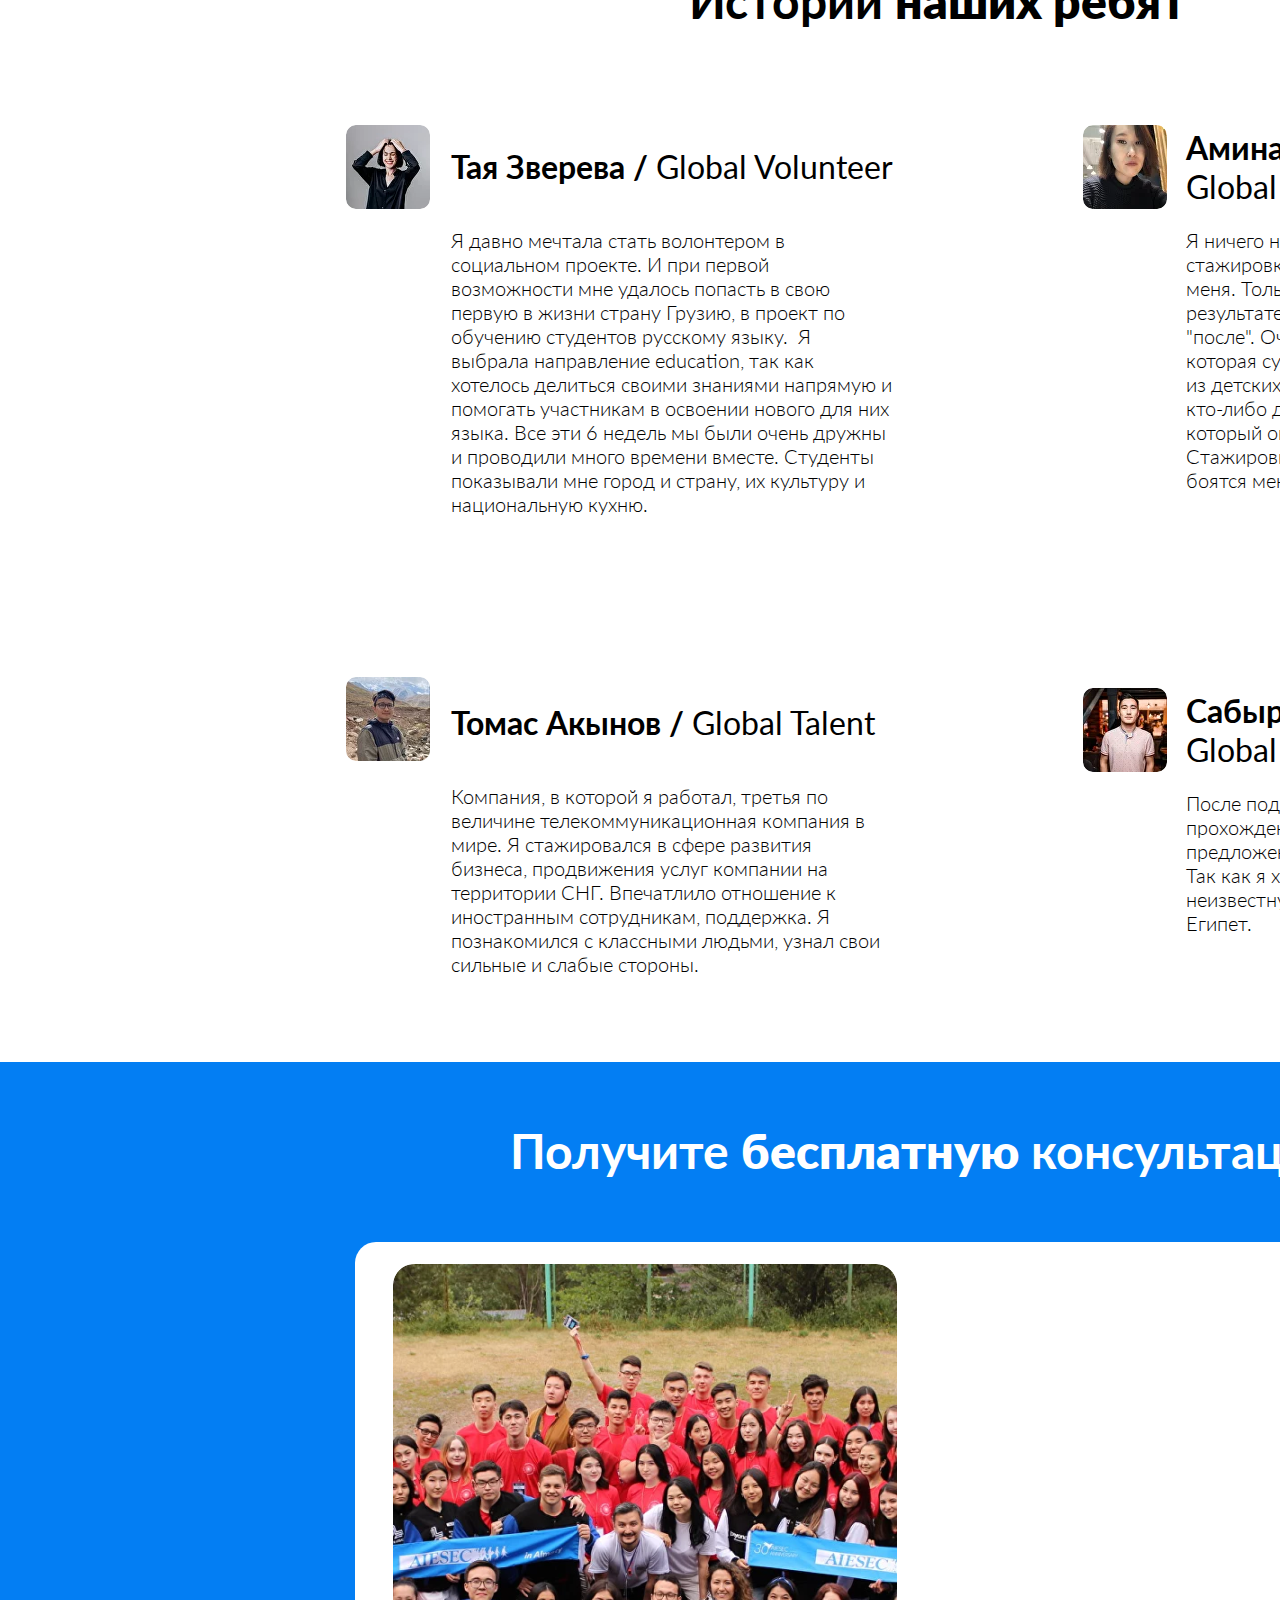
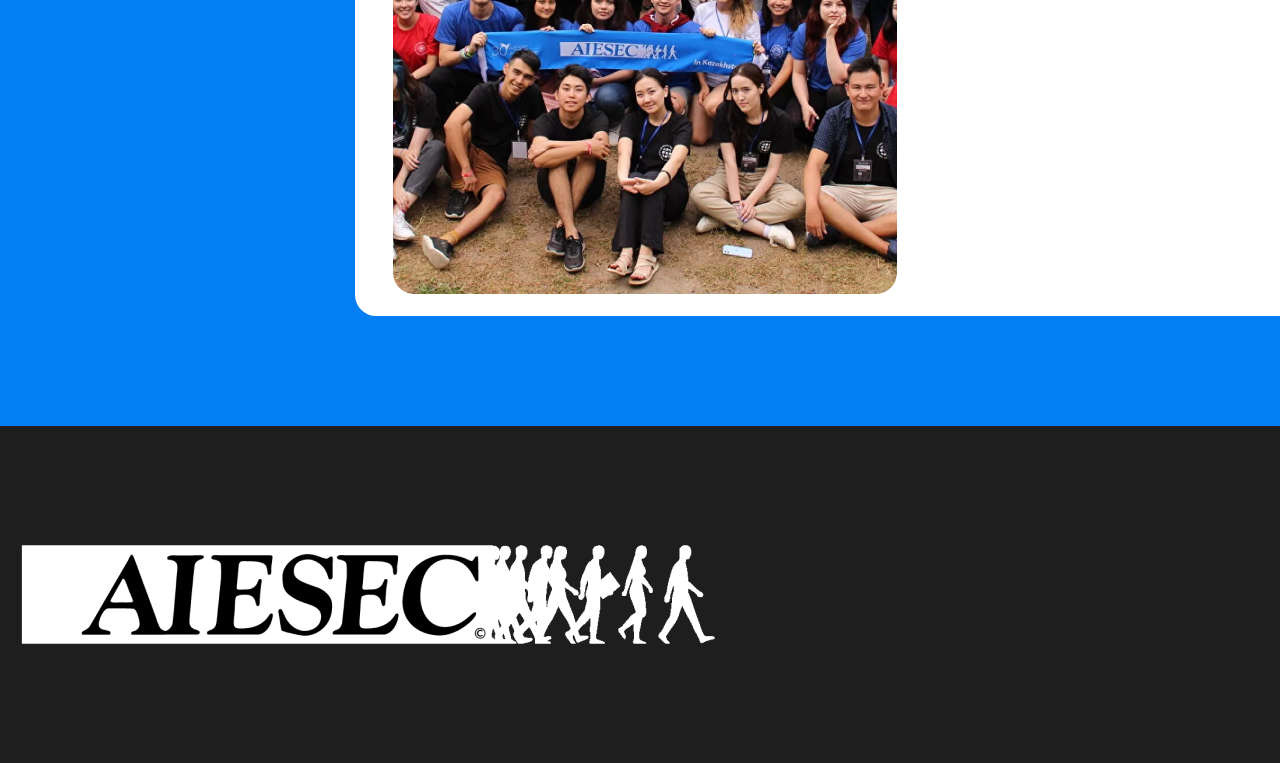
==== commit 7fbd31fb: "/" ====
--- a/internships.html
+++ b/internships.html
@@ -21,9 +21,9 @@
       <img data-layer="Без имени-2 1" class="21" style="width: 1920px; height: 934px; left: 17px; top: 125px; position: absolute" src="static/Без имени-2 1.png" />
       <div data-layer="Group 19" class="Group19" style="width: 1883px; height: 252px; left: 504px; top: 273px; position: absolute">
         <div data-layer="Получите опыт международных стажировок  -      " style="width: 1883px; height: 252px; left: 0px; top: 0px; position: absolute; color: white; font-size: 40px; font-family: Inter; font-weight: 800; word-wrap: break-word">Получите опыт международных стажировок  -      </div>
-        <div data-layer="с AIESEC" class="Aiesec" style="left: 328px; top: 64px; position: absolute; color: white; font-size: 64px; font-family: Inter; font-weight: 800; word-wrap: break-word">с AIESEC</div>
+      " style="width: 1883px; height: 252px; left: 0px; top: 0px; position: absolute; color: white; font-size: 40px; ; font-weight: 800; word-wrap: break-word">Получите опыт международных стажировок  +      </div>
+        <div data-layer="с AIESEC" class="Aiesec" style="left: 328px; top: 64px; position: absolute; color: white; font-size: 64px; ; font-weight: 800; word-wrap: break-word">с AIESEC</div>
       </div>
       <div data-layer="Group 18" class="Group18" style="width: 1941px; height: 236px; left: 0px; top: 1031px; position: absolute">
         <div data-layer="Rectangle 2" class="Rectangle2" style="width: 1920px; height: 204px; left: 17px; top: 0px; position: absolute; background: #0F0F0F"></div>
@@ -222,44 +222,44 @@
     <div id="contact" data-layer="Contact" class="Contact" style="width: 1920px; height: 969px; left: 0px; top: 5862px; position: absolute">
       <div data-layer="Rectangle 20" class="Rectangle20" style="width: 1920px; height: 969px; left: 0px; top: 0px; position: absolute; background: #037EF3"></div>
       <div data-layer="Rectangle 21" class="Rectangle21" style="width: 1209px; height: 674px; left: 355px; top: 180px; position: absolute; background: white; border-radius: 21px"></div>
-      <div data-layer="Получите бесплатную консультацию" style="left: 510px; top: 60px; position: absolute"><span style="color: white; font-size: 48px; font-family: Inter; font-weight: 700; word-wrap: break-word">Получите </span><span style="color: white; font-size: 48px; font-family: Inter; font-weight: 800; word-wrap: break-word">бесплатную</span><span style="color: white; font-size: 48px; font-family: Inter; font-weight: 700; word-wrap: break-word"> консультацию</span></div>
+      <div data-layer="Получите бесплатную консультацию" style="left: 510px; top: 60px; position: absolute"><span style="color: white; font-size: 48px; ; font-weight: 700; word-wrap: break-word">Получите </span><span style="color: white; font-size: 48px; ; font-weight: 800; word-wrap: break-word">бесплатную</span><span style="color: white; font-size: 48px; ; font-weight: 700; word-wrap: break-word"> консультацию</span></div>
       <img data-layer="__ 1" class="1" style="width: 504px; height: 630px; left: 393px; top: 202px; position: absolute; border-radius: 21px" src="static/__ 1.png" />
     </div>
     <div data-layer="Stories" class="Stories" style="width: 1281px; height: 1090px; left: 346px; top: 4772px; position: absolute">
       <div data-layer="Истории наших ребят" style="left: 343px; top: 0px; position: absolute"><span style="color: black; font-size: 48px;  ; font-weight: 700; word-wrap: break-word">Истории</span><span style="color: black; font-size: 48px;  ; font-weight: 400; word-wrap: break-word"> </span><span style="color: black; font-size: 48px;  ; font-weight: 800; word-wrap: break-word">наших ребят</span></div>
       <div data-layer="Group 20" class="Group20" style="width: 581px; height: 374px; left: 0px; top: 153px; position: absolute">
         <img data-layer="___ 1" class="1" style="width: 84px; height: 84px; left: 0px; top: 0px; position: absolute; border-radius: 10px" src="static/___ 1.png" />
-        <div data-layer="Тая Зверева / Global Volunteer" class="GlobalVolunteer" style="left: 105px; top: 22px; position: absolute"><span style="color: black; font-size: 32px; font-family: Inter; font-weight: 700; word-wrap: break-word">Тая Зверева / </span><span style="color: black; font-size: 32px; font-family: Inter; font-weight: 400; word-wrap: break-word">Global Volunteer</span></div>
+        <div data-layer="Тая Зверева / Global Volunteer" class="GlobalVolunteer" style="left: 105px; top: 22px; position: absolute"><span style="color: black; font-size: 32px; ; font-weight: 700; word-wrap: break-word">Тая Зверева / </span><span style="color: black; font-size: 32px; ; font-weight: 400; word-wrap: break-word">Global Volunteer</span></div>
         <div data-layer="Я давно мечтала стать волонтером в социальном проекте. И при первой возможности мне удалось попасть в свою первую в жизни страну Грузию, в проект по обучению студентов русскому языку. -      Я выбрала направление education, так как хотелось делиться своими знаниями напрямую и помогать участникам в освоении нового для них языка. Все эти 6 недель мы были очень дружны и проводили много времени вместе. Студенты показывали мне город и страну, их культуру и национальную кухню." class="Education6" style="width: 441px; height: 271px; left: 105px; top: 103px; position: absolute; color: black; font-size: 20px; font-family: Inter; font-weight: 300; word-wrap: break-word">Я давно мечтала стать волонтером в социальном проекте. И при первой  возможности мне удалось попасть в свою первую в жизни страну Грузию, в  проект по обучению студентов русскому языку. +      Я выбрала направление education, так как хотелось делиться своими знаниями напрямую и помогать участникам в освоении нового для них языка. Все эти 6 недель мы были очень дружны и проводили много времени вместе. Студенты показывали мне город и страну, их культуру и национальную кухню." class="Education6" style="width: 441px; height: 271px; left: 105px; top: 103px; position: absolute; color: black; font-size: 20px; ; font-weight: 300; word-wrap: break-word">Я давно мечтала стать волонтером в социальном проекте. И при первой  возможности мне удалось попасть в свою первую в жизни страну Грузию, в  проект по обучению студентов русскому языку.        Я выбрала направление  education, так как хотелось делиться своими знаниями напрямую и помогать участникам в освоении нового для них языка. Все эти 6 недель мы были  очень дружны и проводили много времени вместе. Студенты показывали мне  город и страну, их культуру и национальную кухню.</div>
       </div>
       <div data-layer="Group 22" class="Group22" style="width: 564px; height: 378px; left: 0px; top: 705px; position: absolute">
-        <div data-layer="Томас Акынов / Global Talent" class="GlobalTalent" style="left: 105px; top: 26px; position: absolute"><span style="color: black; font-size: 32px; font-family: Inter; font-weight: 700; word-wrap: break-word">Томас Акынов / </span><span style="color: black; font-size: 32px; font-family: Inter; font-weight: 400; word-wrap: break-word">Global Talent</span></div>
-        <div data-layer="Компания, в которой я работал, третья по величине телекоммуникационная компания в мире. Я стажировался в сфере развития бизнеса, продвижения услуг компании на территории СНГ. Впечатлило отношение к иностранным сотрудникам, поддержка. Я познакомился с классными людьми, узнал свои сильные и слабые стороны." style="width: 441px; height: 271px; left: 105px; top: 107px; position: absolute; color: black; font-size: 20px; font-family: Inter; font-weight: 300; word-wrap: break-word">Компания, в которой я работал, третья по величине телекоммуникационная  компания в мире. Я стажировался в сфере развития бизнеса, продвижения  услуг компании на территории СНГ. Впечатлило отношение к иностранным  сотрудникам, поддержка. Я познакомился с классными людьми, узнал свои  сильные и слабые стороны.</div>
+        <div data-layer="Томас Акынов / Global Talent" class="GlobalTalent" style="left: 105px; top: 26px; position: absolute"><span style="color: black; font-size: 32px; ; font-weight: 700; word-wrap: break-word">Томас Акынов / </span><span style="color: black; font-size: 32px; ; font-weight: 400; word-wrap: break-word">Global Talent</span></div>
+        <div data-layer="Компания, в которой я работал, третья по величине телекоммуникационная компания в мире. Я стажировался в сфере развития бизнеса, продвижения услуг компании на территории СНГ. Впечатлило отношение к иностранным сотрудникам, поддержка. Я познакомился с классными людьми, узнал свои сильные и слабые стороны." style="width: 441px; height: 271px; left: 105px; top: 107px; position: absolute; color: black; font-size: 20px; ; font-weight: 300; word-wrap: break-word">Компания, в которой я работал, третья по величине телекоммуникационная  компания в мире. Я стажировался в сфере развития бизнеса, продвижения  услуг компании на территории СНГ. Впечатлило отношение к иностранным  сотрудникам, поддержка. Я познакомился с классными людьми, узнал свои  сильные и слабые стороны.</div>
         <img data-layer="Screenshot_2 1" class="Screenshot21" style="width: 84px; height: 84px; left: 0px; top: 0px; position: absolute; border-radius: 10px" src="static/Screenshot_2 1.png" />
       </div>
       <div data-layer="Group 21" class="Group21" style="width: 544px; height: 374px; left: 737px; top: 153px; position: absolute">
         <img data-layer="__2 1" class="21" style="width: 84px; height: 84px; left: 0px; top: 0px; position: absolute; border-radius: 10px" src="static/__2 1.png" />
         <div data-layer="Амина Курмангалиева /  -      Global Volunteer" class="GlobalVolunteer" style="left: 103px; top: 3px; position: absolute"><span style="color: black; font-size: 32px; font-family: Inter; font-weight: 700; word-wrap: break-word">Амина Курмангалиева /  -      </span><span style="color: black; font-size: 32px; font-family: Inter; font-weight: 400; word-wrap: break-word">Global Volunteer</span></div>
-        <div data-layer="Я ничего не ожидала от волонтерской стажировки, и стажировка ничего не ожидала от меня. Только мое открытое сердце и разум. В результате моя жизнь разделилась на "до" и "после". Очевидно, я уже не была той Аминой, которая существовала до Азербайджана. Дети из детских домов показали мне больше, чем кто-либо другой. Я дорожу огромным следом, который они оставили мне своими историями. Стажировки - для смелых лидеров, которые не боятся менять не только жизни других людей." style="width: 441px; height: 271px; left: 103px; top: 103px; position: absolute; color: black; font-size: 20px; font-family: Inter; font-weight: 300; word-wrap: break-word">Я ничего не ожидала от волонтерской стажировки, и стажировка ничего не  ожидала от меня. Только мое открытое сердце и разум. В результате моя  жизнь разделилась на "до" и "после". Очевидно, я уже не была той Аминой, которая существовала до Азербайджана. Дети из детских домов показали  мне больше, чем кто-либо другой. Я дорожу огромным следом, который они  оставили мне своими историями. Стажировки - для смелых лидеров, которые  не боятся менять не только жизни других людей.</div>
+      Global Volunteer" class="GlobalVolunteer" style="left: 103px; top: 3px; position: absolute"><span style="color: black; font-size: 32px; ; font-weight: 700; word-wrap: break-word">Амина Курмангалиева /  +      </span><span style="color: black; font-size: 32px; ; font-weight: 400; word-wrap: break-word">Global Volunteer</span></div>
+        <div data-layer="Я ничего не ожидала от волонтерской стажировки, и стажировка ничего не ожидала от меня. Только мое открытое сердце и разум. В результате моя жизнь разделилась на "до" и "после". Очевидно, я уже не была той Аминой, которая существовала до Азербайджана. Дети из детских домов показали мне больше, чем кто-либо другой. Я дорожу огромным следом, который они оставили мне своими историями. Стажировки - для смелых лидеров, которые не боятся менять не только жизни других людей." style="width: 441px; height: 271px; left: 103px; top: 103px; position: absolute; color: black; font-size: 20px; ; font-weight: 300; word-wrap: break-word">Я ничего не ожидала от волонтерской стажировки, и стажировка ничего не  ожидала от меня. Только мое открытое сердце и разум. В результате моя  жизнь разделилась на "до" и "после". Очевидно, я уже не была той Аминой, которая существовала до Азербайджана. Дети из детских домов показали  мне больше, чем кто-либо другой. Я дорожу огромным следом, который они  оставили мне своими историями. Стажировки - для смелых лидеров, которые  не боятся менять не только жизни других людей.</div>
       </div>
       <div data-layer="Group 23" class="Group23" style="width: 544px; height: 374px; left: 737px; top: 716px; position: absolute">
         <img data-layer="IMG_0534 1" class="Img05341" style="width: 84px; height: 84px; left: 0px; top: 0px; position: absolute; border-radius: 10px" src="static/IMG_0534 1.png" />
         <div data-layer="Сабыржан Изделеуов /  -      ﻿Global Talent" class="GlobalTalent" style="left: 103px; top: 3px; position: absolute"><span style="color: black; font-size: 32px; font-family: Inter; font-weight: 700; word-wrap: break-word">Сабыржан Изделеуов /  -      </span><span style="color: black; font-size: 32px; font-family: Inter; font-weight: 400; word-wrap: break-word">﻿Global Talent</span></div>
-        <div data-layer="После подачи на разные стажировки и прохождения собеседовании я получил 3 предложения, в Египет, Турцию и Иорданию. Так как я хотел поехать в максимально неизвестную и challenging страну, я выбрал Египет." class="3Challenging" style="width: 441px; height: 271px; left: 103px; top: 103px; position: absolute; color: black; font-size: 20px; font-family: Inter; font-weight: 300; word-wrap: break-word">После подачи на разные стажировки и прохождения собеседовании я получил 3 предложения, в Египет, Турцию и Иорданию. Так как я хотел поехать в  максимально неизвестную и challenging страну, я выбрал Египет.</div>
+      ﻿Global Talent" class="GlobalTalent" style="left: 103px; top: 3px; position: absolute"><span style="color: black; font-size: 32px; ; font-weight: 700; word-wrap: break-word">Сабыржан Изделеуов /  +      </span><span style="color: black; font-size: 32px; ; font-weight: 400; word-wrap: break-word">﻿Global Talent</span></div>
+        <div data-layer="После подачи на разные стажировки и прохождения собеседовании я получил 3 предложения, в Египет, Турцию и Иорданию. Так как я хотел поехать в максимально неизвестную и challenging страну, я выбрал Египет." class="3Challenging" style="width: 441px; height: 271px; left: 103px; top: 103px; position: absolute; color: black; font-size: 20px; ; font-weight: 300; word-wrap: break-word">После подачи на разные стажировки и прохождения собеседовании я получил 3 предложения, в Египет, Турцию и Иорданию. Так как я хотел поехать в  максимально неизвестную и challenging страну, я выбрал Египет.</div>
       </div>
     </div>
     <div data-layer="Footer" class="Footer" style="width: 1920px; height: 337px; left: 0px; top: 6826px; position: absolute">
       <div data-layer="Rectangle 22" class="Rectangle22" style="width: 1920px; height: 337px; left: 0px; top: 0px; position: absolute; background: #1E1E1E"></div>
       <img data-layer="White-Black-Logo 1" class="WhiteBlackLogo1" style="width: 737px; height: 151px; left: 0px; top: 93px; position: absolute" src="static/White-Black-Logo 1.png" />
       <div data-layer="По вопросам сотрудничества -    aiesec.kazakhstan@aiesec.net" class="AiesecKazakhstanAiesecNet" style="left: 1564px; top: 146px; position: absolute"><span style="color: white; font-size: 24px; font-family: Inter; font-weight: 300; word-wrap: break-word">По вопросам сотрудничества -    </span><span style="color: white; font-size: 24px; font-family: Inter; font-weight: 300; text-decoration: underline; word-wrap: break-word">aiesec.kazakhstan@aiesec.net</span></div>
+    aiesec.kazakhstan@aiesec.net" class="AiesecKazakhstanAiesecNet" style="left: 1564px; top: 146px; position: absolute"><span style="color: white; font-size: 24px; ; font-weight: 300; word-wrap: break-word">По вопросам сотрудничества +    </span><span style="color: white; font-size: 24px; ; font-weight: 300; text-decoration: underline; word-wrap: break-word">aiesec.kazakhstan@aiesec.net</span></div>
     </div>
   </div>
 
